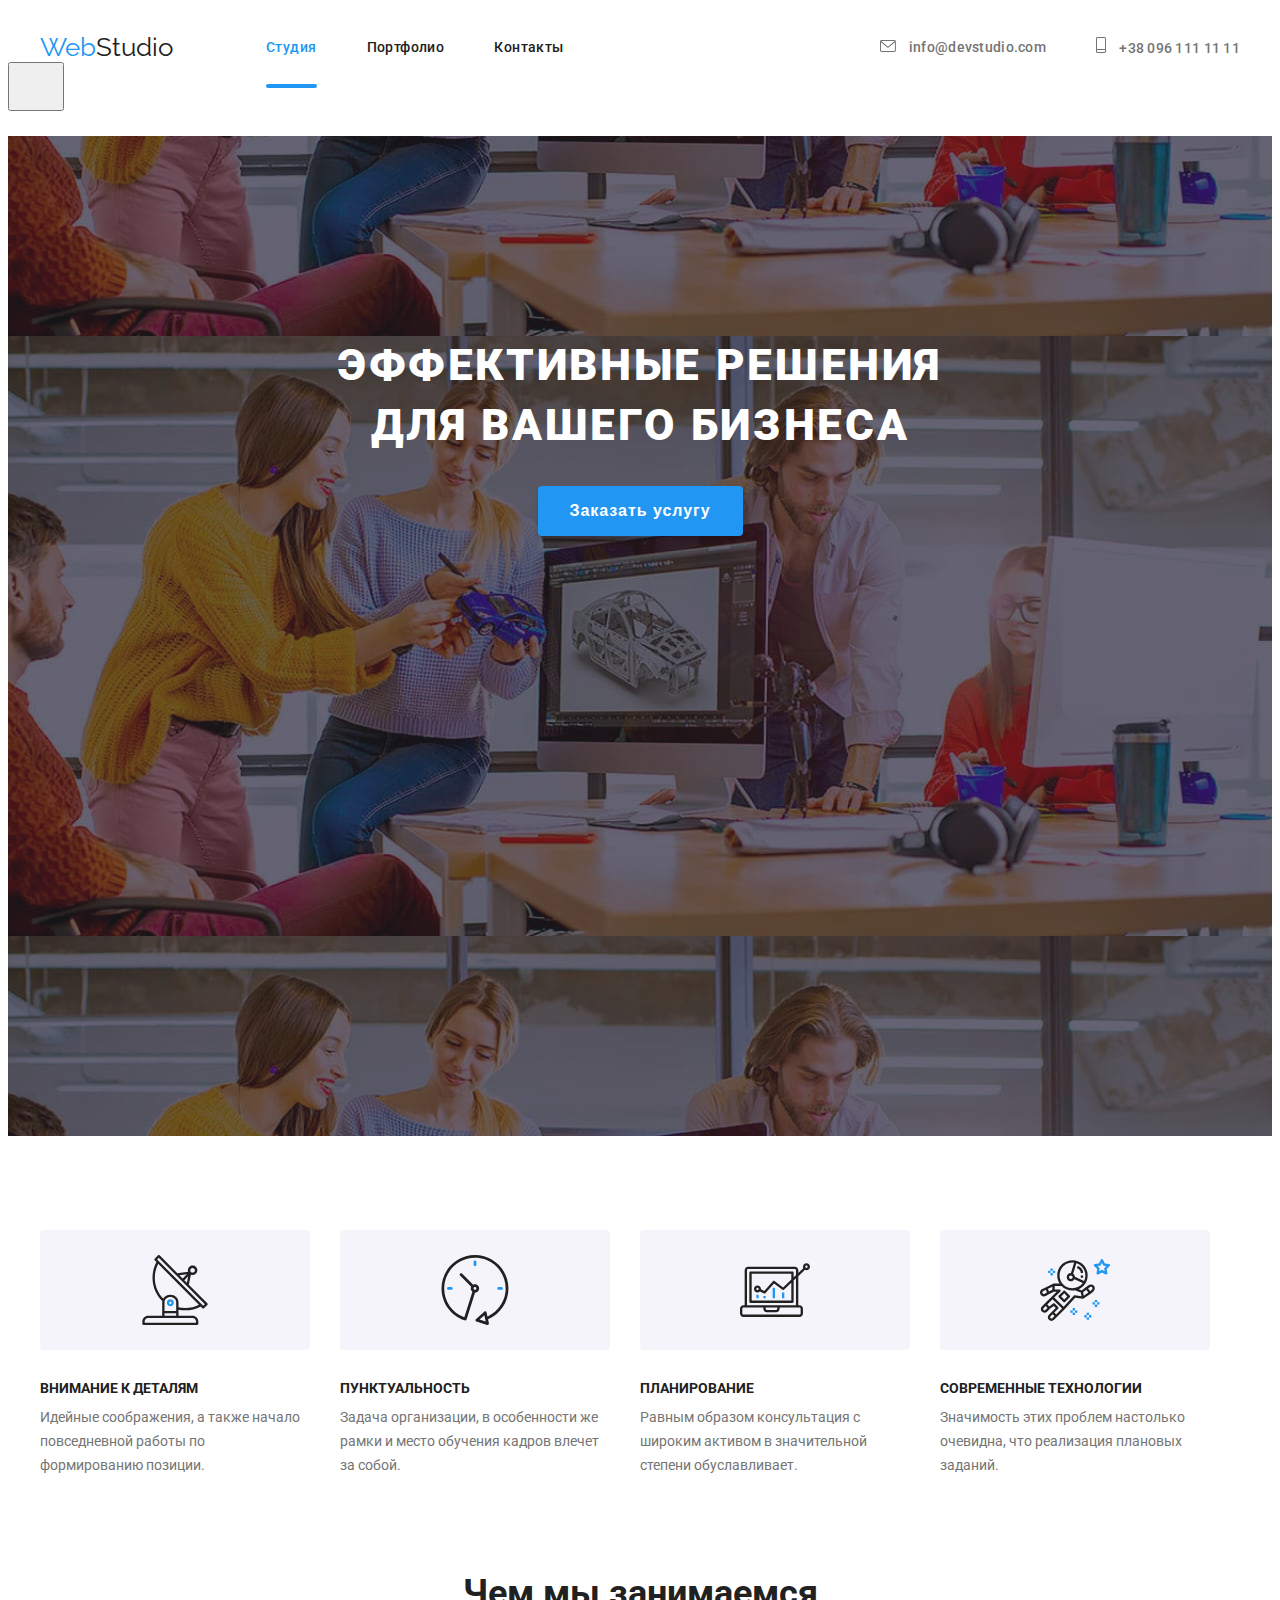
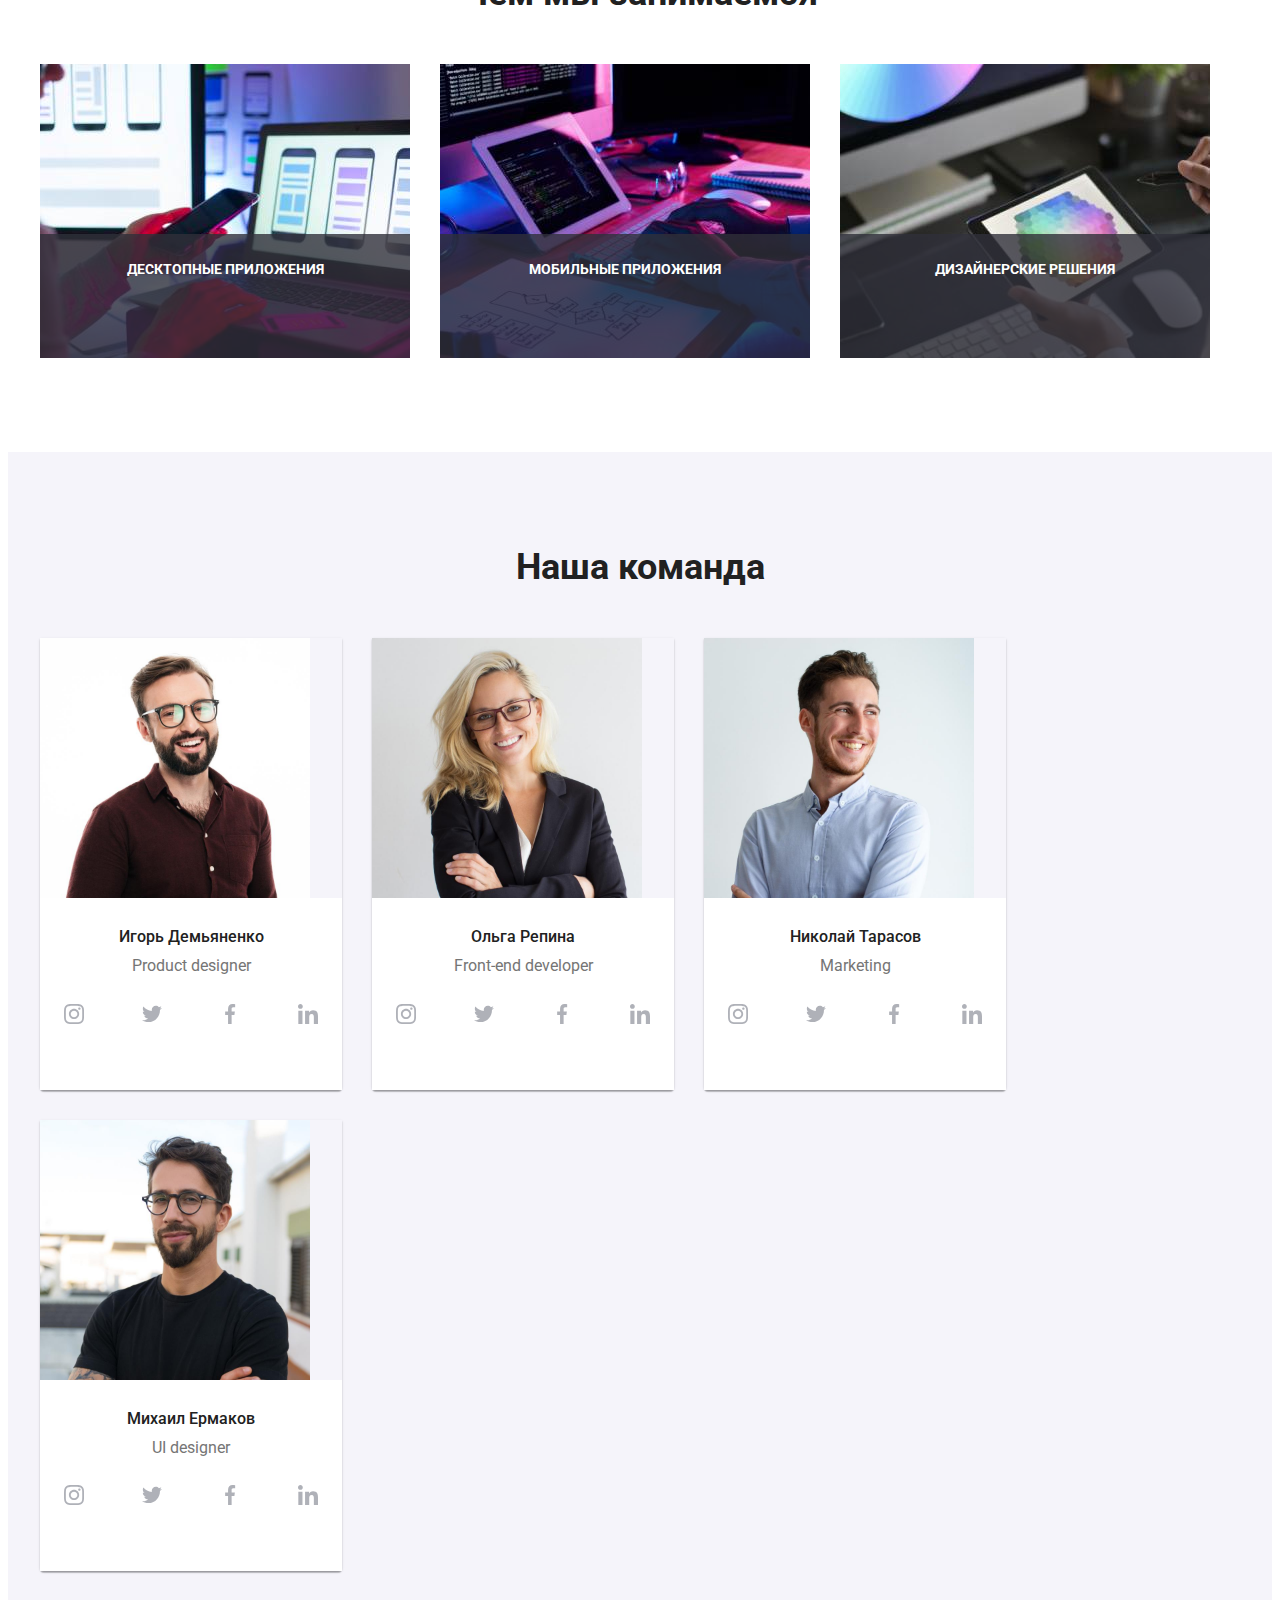
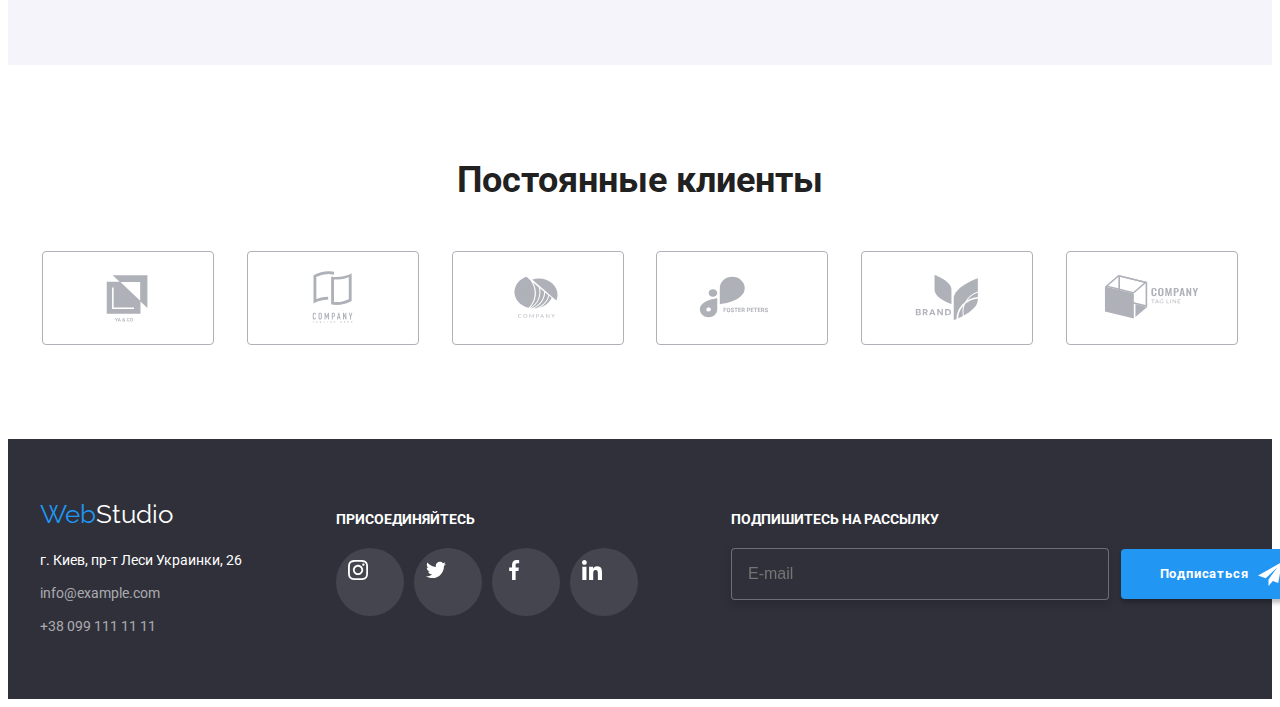
==== index.html @ 7a392d4f "modal window" ====
<!DOCTYPE html>
<html lang="ru">
  <head>
    <meta charset="UTF-8" />
    <meta http-equiv="X-UA-Compatible" content="IE=edge" />
    <meta name="viewport" content="width=device-width, initial-scale=1.0" />
    <title>Студия</title>
    <link
      rel="stylesheet"
      href="https://cdnjs.cloudflare.com/ajax/libs/modern-normalize/1.1.0/modern-normalize.min.css"
      integrity="sha512-wpPYUAdjBVSE4KJnH1VR1HeZfpl1ub8YT/NKx4PuQ5NmX2tKuGu6U/JRp5y+Y8XG2tV+wKQpNHVUX03MfMFn9Q=="
      crossorigin="anonymous"
      referrerpolicy="no-referrer"
    />
    <link
      href="https://fonts.googleapis.com/css2?family=Raleway:wght@700&family=Roboto:wght@400;500;700;900&display=swap"
      rel="stylesheet"
    />
    <link rel="stylesheet" href="./css/main.min.css" />
    <link rel="stylesheet" href="./css/styles.css" />
  </head>
  <body>
    <header class="header-studio">
      <div class="container header-container">
        <nav class="header-nav">
          <a class="logo" href="./index.html">
            <span class="trademark">Web</span
            ><span class="top-logo">Studio</span>
          </a>
          <!--Навигация на другие страницы-->
          <ul class="nav-pages list">
            <li class="nav-pages__menu">
              <a href="" class="pages link nav-pages__menu--active">Студия</a>
            </li>
            <li class="nav-pages__menu">
              <a href="./portfolio.html" class="pages link">Портфолио</a>
            </li>
            <li class="nav-pages__menu">
              <a href="" class="pages link">Контакты</a>
            </li>
          </ul>
        </nav>

        <ul class="nav-contacts list">
          <li class="nav-contacts__mail-tel-top">
            <a class="contacts" href="mailto:info@devstudio.com">
              <svg class="contacts-icons" width="16" height="12">
                <use href="./images/icons.svg#icon-mail-icon"></use>
              </svg>
              info@devstudio.com</a
            >
          </li>
          <li class="nav-contacts__mail-tel-top">
            <a class="contacts" href="tel:+38096111111">
              <svg class="contacts-icons" width="10" height="16">
                <use href="./images/icons.svg#icon-tel-icon"></use>
              </svg>
              +38 096 111 11 11</a
            >
          </li>
        </ul>
      </div>
      <button
          class="header-btn"
          type="button"
          data-menu-button
          aria-expanded="false"
        >
          <svg class="header-btn__icon" width="40" height="40">
            <use
              class="header-btn__icon--open"
              href="./images/icons.svg#icon-menu-btn"
            ></use>
            <use
              class="icon-menu-close"
              href="./images/icons.svg#icon-menu-btn-close"
            ></use>
          </svg>
        </button>
        <div class="modal-menu" data-menu>
          <ul class="modal-menu__list list">
            <li class="modal-menu__item">
              <a
                class="modal-menu__link modal-menu__link--current current"
                href="./index.html"
                >Студия</a
              >
            </li>
            <li class="modal-menu__item">
              <a class="modal-menu__link" href="./portfolio.html">Портфолио</a>
            </li>
            <li class="modal-menu__item">
              <a class="modal-menu__link" href="">Контакты</a>
            </li>
          </ul>
          <div class="modal-menu__wraper">
            <ul class="modal-menu__contacts list">
              <li class="modal-menu__contacts-item">
                <a
                  class="modal-menu__contacts-link tel"
                  href="tel:+380961111111"
                >
                  +38 096 111 11 11
                </a>
              </li>
              <li class="modal-menu__contacts-item">
                <a
                  class="modal-menu__contacts-link"
                  href="mailto:info@devstudio.com"
                  class=""
                  >info@devstudio.com
                </a>
              </li>
            </ul>
            <ul class="socials list">
              <li class="socials__item">
                <a href="" class="socials__link">Instagram</a>
              </li>
              <li class="socials__item">
                <a href="" class="socials__link">Twitter</a>
              </li>
              <li class="socials__item">
                <a href="" class="socials__link">Facebook</a>
              </li>
              <li class="socials__item">
                <a href="" class="socials__link">LinkedIn</a>
              </li>
            </ul>
          </div>
        </div>
      </div>
    </header>
    <main>
      <!--БЛОК герой-->

      <section class="hero overlay">
        <div class="container">
          <h1 class="hero__heading">
            Эффективные решения<br />
            для вашего бизнеса
          </h1>
          <button class="hero__button" type="button" data-modal-open>
            Заказать услугу
          </button>
        </div>
      </section>

      <!--Блок ПРЕИМУЩЕСТВ-->

      <section class="section section-advantages">
        <div class="container">
          <!--Скрытый заголовок h2 секции-->
          <h2 class="visually-hidden">Преимущества работы с нами</h2>
          <!--Скрытый заголовок h2 секции-->
          <ul class="advantages">
            <li class="advantages__item">
              <div class="advantages__icon">
                <svg width="70" height="70">
                  <use href="./images/icons.svg#icon-advan-1"></use>
                </svg>
              </div>
              <h3 class="advan-descrip">ВНИМАНИЕ К ДЕТАЛЯМ</h3>
              <p class="advan-descrip__text">
                Идейные соображения, а также начало повседневной работы по
                формированию позиции.
              </p>
            </li>
            <li class="advantages__item">
              <div class="advantages__icon">
                <svg width="70" height="70">
                  <use href="./images/icons.svg#icon-advan-2"></use>
                </svg>
              </div>
              <h3 class="advan-descrip">ПУНКТУАЛЬНОСТЬ</h3>
              <p class="advan-descrip__text">
                Задача организации, в особенности же рамки и место обучения
                кадров влечет за собой.
              </p>
            </li>
            <li class="advantages__item">
              <div class="advantages__icon">
                <svg width="70" height="70">
                  <use href="./images/icons.svg#icon-advan-3"></use>
                </svg>
              </div>
              <h3 class="advan-descrip">ПЛАНИРОВАНИЕ</h3>
              <p class="advan-descrip__text">
                Равным образом консультация с широким активом в значительной
                степени обуславливает.
              </p>
            </li>
            <li class="advantages__item">
              <div class="advantages__icon">
                <svg width="70" height="70">
                  <use href="./images/icons.svg#icon-advan-4"></use>
                </svg>
              </div>
              <h3 class="advan-descrip">СОВРЕМЕННЫЕ ТЕХНОЛОГИИ</h3>
              <p class="advan-descrip__text">
                Значимость этих проблем настолько очевидна, что реализация
                плановых заданий.
              </p>
            </li>
          </ul>
        </div>
      </section>

      <!--Блок ЧЕМ МЫ ЗАНИМАЕМСЯ-->
      <section class="section what-we-do">
        <div class="container container-trends">
          <h2 class="main-page-secondary-title">Чем мы занимаемся</h2>
          <ul class="trends direction-name">
            <li>
              <div class="direction">
                <img
                  class="direction__img"
                  src="./images/img(1).jpg"
                  alt="Десктопные приложения"
                  width="370"
                />

                <p class="direction__label">Десктопные приложения</p>
              </div>
            </li>
            <li>
              <div class="direction">
                <img
                  class="direction__img"
                  src="./images/img(2).jpg"
                  alt="Мобильные приложения"
                  width="370"
                />
                <p class="direction__label">Мобильные приложения</p>
              </div>
            </li>
            <li>
              <div class="direction">
                <img
                  class="direction__img"
                  src="./images/img.jpg"
                  alt="Гибридные приложения"
                  width="370"
                />
                <p class="direction__label">Дизайнерские решения</p>
              </div>
            </li>
          </ul>
        </div>
      </section>
      <!--Блок НАША КОМАНДА-->
      <section class="section section-team">
        <div class="container">
          <h2 class="main-page-secondary-title">Наша команда</h2>
          <ul class="team">
            <li class="team__img">
              <img
                src="./images/product-des.jpg"
                alt="product designer"
                width="270"
              />
              <div class="developers-title">
                <h3 class="developers">Игорь Демьяненко</h3>
                <p class="position" lang="en">Product designer</p>
                <ul class="team-contacts-icons list">
                  <li class="social-item" aria-label="Инстаграм">
                    <a
                      href=""
                      class="social-link"
                      target="_blank"
                      rel="noopener noreferrer"
                    >
                      <svg class="social-icon" width="20" height="20">
                        <use href="./images/icons.svg#icon-instagram"></use>
                      </svg>
                    </a>
                  </li>
                  <li class="social-item" aria-label="Твиттер">
                    <a
                      href=""
                      class="social-link"
                      target="_blank"
                      rel="noopener noreferrer"
                    >
                      <svg class="social-icon" width="20" height="16">
                        <use href="./images/icons.svg#icon-twitter"></use>
                      </svg>
                    </a>
                  </li>
                  <li class="social-item" aria-label="Фейсбук">
                    <a
                      href=""
                      class="social-link"
                      target="_blank"
                      rel="noopener noreferrer"
                    >
                      <svg class="social-icon" width="10" height="20">
                        <use href="./images/icons.svg#icon-facebook"></use>
                      </svg>
                    </a>
                  </li>
                  <li class="social-item" aria-label="Линкедин">
                    <a
                      href=""
                      class="social-link"
                      target="_blank"
                      rel="noopener noreferrer"
                    >
                      <svg class="social-icon" width="20" height="20">
                        <use href="./images/icons.svg#icon-linkedin"></use>
                      </svg>
                    </a>
                  </li>
                </ul>
              </div>
            </li>
            <li class="team__img">
              <img
                src="./images/frontend-dev.jpg"
                alt="front-end developer"
                width="270"
              />
              <div class="developers-title">
                <h3 class="developers">Ольга Репина</h3>
                <p class="position" lang="en">Front-end developer</p>
                <ul class="team-contacts-icons list">
                  <li class="social-item" aria-label="Инстаграм">
                    <a
                      href=""
                      class="social-link"
                      target="_blank"
                      rel="noopener noreferrer"
                    >
                      <svg class="social-icon" width="20" height="20">
                        <use href="./images/icons.svg#icon-instagram"></use>
                      </svg>
                    </a>
                  </li>
                  <li class="social-item" aria-label="Твиттер">
                    <a
                      href=""
                      class="social-link"
                      target="_blank"
                      rel="noopener noreferrer"
                    >
                      <svg class="social-icon" width="20" height="16">
                        <use href="./images/icons.svg#icon-twitter"></use>
                      </svg>
                    </a>
                  </li>
                  <li class="social-item" aria-label="Фейсбук">
                    <a
                      href=""
                      class="social-link"
                      target="_blank"
                      rel="noopener noreferrer"
                    >
                      <svg class="social-icon" width="10" height="20">
                        <use href="./images/icons.svg#icon-facebook"></use>
                      </svg>
                    </a>
                  </li>
                  <li class="social-item" aria-label="Линкедин">
                    <a
                      href=""
                      class="social-link"
                      target="_blank"
                      rel="noopener noreferrer"
                    >
                      <svg class="social-icon" width="20" height="20">
                        <use href="./images/icons.svg#icon-linkedin"></use>
                      </svg>
                    </a>
                  </li>
                </ul>
              </div>
            </li>
            <li class="team__img">
              <img src="./images/marketing.jpg" alt="marketing" width="270" />
              <div class="developers-title">
                <h3 class="developers">Николай Тарасов</h3>
                <p class="position" lang="en">Marketing</p>
                <ul class="team-contacts-icons list">
                  <li class="social-item" aria-label="Инстаграм">
                    <a
                      href=""
                      class="social-link"
                      target="_blank"
                      rel="noopener noreferrer"
                    >
                      <svg class="social-icon" width="20" height="20">
                        <use href="./images/icons.svg#icon-instagram"></use>
                      </svg>
                    </a>
                  </li>
                  <li class="social-item" aria-label="Твиттер">
                    <a
                      href=""
                      class="social-link"
                      target="_blank"
                      rel="noopener noreferrer"
                    >
                      <svg class="social-icon" width="20" height="16">
                        <use href="./images/icons.svg#icon-twitter"></use>
                      </svg>
                    </a>
                  </li>
                  <li class="social-item" aria-label="Фейсбук">
                    <a
                      href=""
                      class="social-link"
                      target="_blank"
                      rel="noopener noreferrer"
                    >
                      <svg class="social-icon" width="10" height="20">
                        <use href="./images/icons.svg#icon-facebook"></use>
                      </svg>
                    </a>
                  </li>
                  <li class="social-item" aria-label="Линкедин">
                    <a
                      href=""
                      class="social-link"
                      target="_blank"
                      rel="noopener noreferrer"
                    >
                      <svg class="social-icon" width="20" height="20">
                        <use href="./images/icons.svg#icon-linkedin"></use>
                      </svg>
                    </a>
                  </li>
                </ul>
              </div>
            </li>
            <li class="team__img">
              <img src="./images/ui-des.jpg" alt="ui designer" width="270" />
              <div class="developers-title">
                <h3 class="developers">Михаил Ермаков</h3>
                <p class="position" lang="en">UI designer</p>
                <ul class="team-contacts-icons list">
                  <li class="social-item" aria-label="Инстаграм">
                    <a
                      href=""
                      class="social-link"
                      target="_blank"
                      rel="noopener noreferrer"
                    >
                      <svg class="social-icon" width="20" height="20">
                        <use href="./images/icons.svg#icon-instagram"></use>
                      </svg>
                    </a>
                  </li>
                  <li class="social-item" aria-label="Твиттер">
                    <a
                      href=""
                      class="social-link"
                      target="_blank"
                      rel="noopener noreferrer"
                    >
                      <svg class="social-icon" width="20" height="16">
                        <use href="./images/icons.svg#icon-twitter"></use>
                      </svg>
                    </a>
                  </li>
                  <li class="social-item" aria-label="Фейсбук">
                    <a
                      href=""
                      class="social-link"
                      target="_blank"
                      rel="noopener noreferrer"
                    >
                      <svg class="social-icon" width="10" height="20">
                        <use href="./images/icons.svg#icon-facebook"></use>
                      </svg>
                    </a>
                  </li>
                  <li class="social-item" aria-label="Линкедин">
                    <a
                      href=""
                      class="social-link"
                      target="_blank"
                      rel="noopener noreferrer"
                    >
                      <svg class="social-icon" width="20" height="20">
                        <use href="./images/icons.svg#icon-linkedin"></use>
                      </svg>
                    </a>
                  </li>
                </ul>
              </div>
            </li>
          </ul>
        </div>
      </section>
      <!--Постоянные клиенты-->
      <section class="clients section">
        <div class="container">
          <h2 class="clients-title main-page-secondary-title">
            Постоянные клиенты
          </h2>
          <ul class="clients-list list">
            <li class="clients-list__item">
              <a
                class="clients-link"
                href=""
                target="_blank"
                rel="noopener noreferrer"
              >
                <svg class="clients-icon" width="106" height="60">
                  <use href="./images/icons.svg#icon-client-logo-1"></use>
                </svg>
              </a>
            </li>
            <li class="clients-list__item">
              <a
                class="clients-link"
                href=""
                target="_blank"
                rel="noopener noreferrer"
              >
                <svg class="clients-icon" width="106" height="60">
                  <use href="./images/icons.svg#icon-client-logo-2"></use>
                </svg>
              </a>
            </li>
            <li class="clients-list__item">
              <a
                class="clients-link"
                href=""
                target="_blank"
                rel="noopener noreferrer"
              >
                <svg class="clients-icon" width="106" height="60">
                  <use href="./images/icons.svg#icon-client-logo-3"></use>
                </svg>
              </a>
            </li>
            <li class="clients-list__item">
              <a
                class="clients-link"
                href=""
                target="_blank"
                rel="noopener noreferrer"
              >
                <svg class="clients-icon" width="106" height="60">
                  <use href="./images/icons.svg#icon-client-logo-4"></use>
                </svg>
              </a>
            </li>
            <li class="clients-list__item">
              <a
                class="clients-link"
                href=""
                target="_blank"
                rel="noopener noreferrer"
              >
                <svg class="clients-icon" width="106" height="60">
                  <use href="./images/icons.svg#icon-client-logo-5"></use>
                </svg>
              </a>
            </li>
            <li class="clients-list__item">
              <a
                class="clients-link"
                href=""
                target="_blank"
                rel="noopener noreferrer"
              >
                <svg class="clients-icon" width="106" height="60">
                  <use href="./images/icons.svg#icon-client-logo-6"></use>
                </svg>
              </a>
            </li>
          </ul>
        </div>
      </section>
    </main>
    <!--ФУТЕР-->
    <footer>
      <div class="container address-join-footer">
        <div>
          <a class="logo" href="./index.html">
            <span class="trademark">Web</span
            ><span class="bot-logo">Studio</span>
          </a>
          <address>
            г. Киев, пр-т Леси Украинки, 26
            <ul class="footer-contacts list">
              <li class="footer-contacts__item">
                <a class="contacts" href="mailto:info@example.com"
                  >info@example.com</a
                >
              </li>
              <li class="footer-contacts__item">
                <a class="contacts" href="tel:+38099111111"
                  >+38 099 111 11 11</a
                >
              </li>
            </ul>
          </address>
        </div>
        <div class="join">
          <h2 class="join-title">Присоединяйтесь</h2>
          <ul class="social list">
            <li class="social-item" aria-label="Инстаграм">
              <a
                href=""
                class="social-link social-link-join link"
                target="_blank"
                rel="noopener noreferrer"
              >
                <svg class="social-icon" width="20" height="20">
                  <use href="./images/icons.svg#icon-instagram"></use>
                </svg>
              </a>
            </li>
            <li class="social-item" aria-label="Твиттер">
              <a
                href=""
                class="social-link social-link-join link"
                target="_blank"
                rel="noopener noreferrer"
              >
                <svg class="social-icon" width="20" height="20">
                  <use href="./images/icons.svg#icon-twitter"></use>
                </svg>
              </a>
            </li>
            <li class="social-item" aria-label="Фейсбук">
              <a
                href=""
                class="social-link social-link-join link"
                target="_blank"
                rel="noopener noreferrer"
              >
                <svg class="social-icon" width="20" height="20">
                  <use href="./images/icons.svg#icon-facebook"></use>
                </svg>
              </a>
            </li>
            <li class="social-item" aria-label="Линкедин">
              <a
                href=""
                class="social-link social-link-join link"
                target="_blank"
                rel="noopener noreferrer"
              >
                <svg class="social-icon" width="20" height="20">
                  <use href="./images/icons.svg#icon-linkedin"></use>
                </svg>
              </a>
            </li>
          </ul>
        </div>

        <!-- Секция подписки -->
        <section class="subscribe">
          <h2 class="join-title">Подпишитесь на рассылку</h2>
          <form class="subscribe-form" name="subscribe">
            <label>
              <input
                class="subscribe-input"
                type="email"
                name="subscribe-email"
                placeholder="E-mail"
              />
            </label>
            <button class="subscribe-button" type="submit">
              Подписаться

              <svg class="subscribe-icon">
                <use href="./images/icons.svg#icon-icon-send"></use>
              </svg>
            </button>
          </form>
        </section>
        <!-- Секция подписки -->
      </div>
    </footer>
    <!-- Модальное окно -->
    <div class="backdrop is-hidden" data-modal>
      <div class="modal">
        <p class="modal__title">Оставьте свои данные, мы вам перезвоним</p>
        <!-- Кнопка закрытия -->
        <form class="modal-form" name="callback">
          <label class="modal-form__item">
            <span class="modal-label">Имя</span>
            <div class="input-wrap">
              <input
                type="name"
                class="modal-input"
                name="name"
                placeholder=" "
              />
              <svg class="modal-icon">
                <use href="./images/icons.svg#icon-person"></use>
              </svg>
            </div>
          </label>
          <label class="modal-form__item">
            <span class="modal-label">Телефон</span>
            <div class="input-wrap">
              <input
                type="tel"
                class="modal-input"
                name="phone-number"
                placeholder=" "
              />
              <svg class="modal-icon">
                <use href="./images/icons.svg#icon-phone"></use>
              </svg>
            </div>
          </label>
          <label class="modal-form__item">
            <span class="modal-label">Почта</span>
            <div class="input-wrap">
              <input
                type="email"
                class="modal-input"
                name="email"
                placeholder=" "
              />
              <svg class="modal-icon">
                <use href="./images/icons.svg#icon-envelope"></use>
              </svg>
            </div>
          </label>
          <label class="modal-form__item">
            <span class="modal-label">Комментарий</span>
            <textarea
              class="modal-textarea"
              name="comment"
              placeholder="Введите текст"
            ></textarea>
          </label>
          <!-- Чекбокс на соглашение рассылки -->
          <label class="accept-item">
            <input
              type="checkbox"
              class="accept-input visually-hidden"
              name="accept"
              required
            />
            <div class="accept-checkbox">
              <svg class="accept-icon">
                <use href="./images/icons.svg#icon-submit"></use>
              </svg>
            </div>
            <span class="accept-label"
              >Соглашаюсь с рассылкой и принимаю
              <a class="accept-link" href="" target="_blank"
                >Условия договора</a
              >
            </span>
          </label>
          <button class="modal-accept modal-accept-button" type="submit">
            Отправить
          </button>
        </form>
        <button class="modal-button" type="button" data-modal-close>
          <svg class="modal-close" width="18" height="18">
            <use href="./images/icons.svg#icon-close-icon"></use>
          </svg>
        </button>
      </div>
    </div>
    <script src="./js/modal.js"></script>
    <script src="./js/menu.js"></script>
  </body>
</html>
---- css/main.min.css ----
body{font-family:"Roboto", sans-serif;color:var(--primary-text-color)}h1,h2,h3,h4,h5,h6,p{margin-top:0;margin-bottom:0}ul,ol{margin-top:0;margin-bottom:0;padding-left:0}img{display:block;max-width:100%;height:auto}.container{width:1200px;padding-left:15px;padding-right:15px;margin-left:auto;margin-right:auto}@media screen and (min-width: 480px){.container{max-width:480px}}@media screen and (min-width: 768px){.container{max-width:768px}}@media screen and (min-width: 1200px){.container{max-width:1200px}}.section{padding:60px 0}@media (min-width: 1200px){.section{padding:94px 0}}.link{text-decoration:none}.list{list-style-type:none;text-decoration:none}:root{--primary-text-color: #212121;--secondary-text-color: #757575;--accent-color: #2196f3;--footer-contacts-color: rgba(255, 255, 255, 0.6)}.visually-hidden{position:absolute !important;clip:rect(1px 1px 1px 1px);clip:rect(1px, 1px, 1px, 1px);padding:0 !important;border:0 !important;height:1px !important;width:1px !important;overflow:hidden}.logo{font-size:26px;font-family:"Raleway", sans-serif;text-decoration:none;margin-right:93px}@media screen and (max-width: 480px){.logo{margin-right:0}}.top-logo{color:var(--primary-text-color)}.pages{font-size:14px;line-height:1.17;color:var(--primary-text-color);font-weight:500;-webkit-transition:color 250ms cubic-bezier(0.4, 0, 0.2, 1);transition:color 250ms cubic-bezier(0.4, 0, 0.2, 1)}.nav-pages__menu--active{position:relative;color:var(--accent-color)}.nav-pages__menu--active::after{content:"";position:absolute;left:0;bottom:-33px;width:100%;height:4px;background-color:var(--accent-color);border-radius:2px}.pages:hover,.pages:focus{color:var(--accent-color)}.contacts{font-size:14px;line-height:1.17;color:var(--secondary-text-color);font-weight:500;text-decoration:none;-webkit-transition:color 250ms cubic-bezier(0.4, 0, 0.2, 1);transition:color 250ms cubic-bezier(0.4, 0, 0.2, 1)}.contacts-icons{margin-right:10px;fill:currentColor}.contacts:hover,.contacts:focus{color:var(--accent-color)}.header-studio{padding-top:24px;padding-bottom:25px}.portfolio-header{padding-top:24px;padding-bottom:25px;border-bottom:1px solid #ececec}.header-nav{display:-webkit-box;display:-ms-flexbox;display:flex;-webkit-box-align:center;-ms-flex-align:center;align-items:center}.header-container{display:-webkit-box;display:-ms-flexbox;display:flex}.nav-pages{display:-webkit-box;display:-ms-flexbox;display:flex;font-weight:500;font-size:14px;line-height:1.14;letter-spacing:0.03em;padding:0}@media screen and (max-width: 480px){.nav-pages{display:none}}.nav-pages__menu:not(:last-child){margin-right:50px}.nav-contacts{font-weight:500;font-size:14px;line-height:1.14;letter-spacing:0.02em;padding-right:0;margin-left:auto}@media screen and (max-width: 480px){.nav-contacts{display:none}}@media screen and (min-width: 1200px){.nav-contacts{display:-webkit-box;display:-ms-flexbox;display:flex;-webkit-box-align:center;-ms-flex-align:center;align-items:center}}.nav-contacts__mail-tel-top+.nav-contacts__mail-tel-top{margin-left:50px}@media screen and (max-width: 1199px){.nav-contacts__mail-tel-top{font-size:12px;line-height:1.17}}@media screen and (min-width: 480px){.icon-menu-close,.header-btn__icon--open{display:none}}.header-btn__icon--open.is-open .icon-menu-close{display:block}.header-btn__icon--open .icon-menu{display:none}.modal-menu{position:fixed;top:0;left:50%;-webkit-transform:translate(-50%);transform:translate(-50%);background-color:#fff;width:100vw;height:100vh;padding:48px 40px;display:-webkit-box;display:-ms-flexbox;display:flex;-webkit-box-orient:vertical;-webkit-box-direction:normal;-ms-flex-direction:column;flex-direction:column;-webkit-box-pack:justify;-ms-flex-pack:justify;justify-content:space-between;visibility:hidden;opacity:0;pointer-events:none;pointer-events:none}@media (min-width: 768px){.modal-menu{display:none}}.modal-menu.is-open{visibility:visible;pointer-events:all;opacity:1}.modal-menu__list{font-weight:500;font-size:40px;line-height:1.175;letter-spacing:0.02em}.modal-menu__item:not(last-child){margin-bottom:32px}.modal-menu__link{color:#212121}.modal-menu__link--current{color:var(--accent-color)}.modal-menu__contacts{font-weight:500;font-size:24px;line-height:1.16;letter-spacing:0.02em;margin-bottom:64px}.modal-menu__contacts-item{margin-bottom:32px}.modal-menu__contacts-item:last-child{margin-bottom:0}.modal-menu__contacts-link{color:#757575}.modal-menu__contacts-link.tel{font-size:34px;color:#2196f3}.socials{display:-webkit-box;display:-ms-flexbox;display:flex;-ms-flex-wrap:wrap;flex-wrap:wrap;font-weight:500;font-size:18px;line-height:1.22;letter-spacing:0.02em}.socials__item{margin-right:20px;position:relative}.socials__item:last-child{margin-right:0}.socials__item:not(:last-child)::after{content:"";display:block;width:1px;height:100%;background-color:rgba(33,33,33,0.2);position:absolute;top:0;right:-10px}.socials__link{color:#2196f3}.hero{display:-webkit-box;display:-ms-flexbox;display:flex;padding:200px 0}.overlay{max-width:1600px;height:600px;margin-left:auto;margin-right:auto;background-image:-webkit-gradient(linear, left top, left bottom, from(rgba(47,48,58,0.4)), to(rgba(47,48,58,0.4))),url(../images/hero-image.jpg);background-image:linear-gradient(rgba(47,48,58,0.4), rgba(47,48,58,0.4)),url(../images/hero-image.jpg);background-position:center}.hero__heading{font-size:44px;line-height:1.36;font-weight:900;text-align:center;letter-spacing:0.06em;margin-bottom:30px;text-transform:uppercase;color:#ffffff}.hero__button{font-size:16px;line-height:1.88;font-weight:700;text-align:center;letter-spacing:0.06em;padding:10px 32px;display:block;margin-left:auto;margin-right:auto;margin-bottom:94px;background-color:var(--accent-color);color:#ffffff;-webkit-box-shadow:0px 4px 4px rgba(0,0,0,0.15);box-shadow:0px 4px 4px rgba(0,0,0,0.15);border:transparent;border-radius:4px}.hero__button:hover,.hero__button:focus{cursor:pointer}.section-advantages{padding-bottom:0}.advantages{display:-webkit-box;display:-ms-flexbox;display:flex;list-style-type:none}.advantages__item{width:270px}.advantages__item:not(:last-child){margin-right:30px}.advantages__icon{display:-webkit-box;display:-ms-flexbox;display:flex;-webkit-box-pack:center;-ms-flex-pack:center;justify-content:center;-webkit-box-align:center;-ms-flex-align:center;align-items:center;height:120px;margin-bottom:30px;background-color:#f5f4fa;border-radius:4px}.advan-descrip{font-size:14px;line-height:1.17;color:var(--primary-text-color);font-weight:700;margin-bottom:10px}.advan-descrip__text{font-size:14px;line-height:1.71;color:var(--secondary-text-color);font-weight:400}@media screen and (max-width: 1199px){.what-we-do{display:none}}.trends{display:-webkit-box;display:-ms-flexbox;display:flex;list-style-type:none}.main-page-secondary-title{font-size:36px;line-height:1.17;font-weight:700;margin-bottom:50px;text-align:center}.direction{position:relative}.direction__label{text-transform:uppercase;font-size:14px;line-height:1.17;font-weight:700;position:absolute;text-align:center;left:30px;bottom:0px;height:70px;width:370px;padding-top:27px;padding-bottom:27px;color:#ffffff;background-color:rgba(47,48,58,0.8)}.direction-name{display:-webkit-box;display:-ms-flexbox;display:flex;-ms-flex-wrap:wrap;flex-wrap:wrap;margin-top:-30px;margin-left:-30px;padding:0;margin-bottom:0}.direction__img{position:relative;margin-top:30px;margin-left:30px;-ms-flex-preferred-size:calc((100% - 30px * 3) / 3);flex-basis:calc((100% - 30px * 3) / 3)}.section-team{background-color:#f5f4fa}.developers{font-size:16px;line-height:1.17;font-weight:500;margin-bottom:10px}.developers-title{padding:30px 0;text-align:center;background-color:#ffffff}.position{font-size:16px;line-height:1.17;color:var(--secondary-text-color);font-weight:400;margin-bottom:16px}.team{display:-webkit-box;display:-ms-flexbox;display:flex;-ms-flex-wrap:wrap;flex-wrap:wrap;margin-top:-30px;margin-left:-30px;padding:0;list-style:none}.team__img{margin-top:30px;margin-left:30px;-ms-flex-preferred-size:calc((100% - 120px) / 4);flex-basis:calc((100% - 120px) / 4);-webkit-box-shadow:0px 1px 3px rgba(0,0,0,0.12),0px 1px 1px rgba(0,0,0,0.14),0px 2px 1px rgba(0,0,0,0.2);box-shadow:0px 1px 3px rgba(0,0,0,0.12),0px 1px 1px rgba(0,0,0,0.14),0px 2px 1px rgba(0,0,0,0.2);border-radius:0px 0px 4px 4px;padding:0}.team-contacts-icons{display:-webkit-box;display:-ms-flexbox;display:flex;-webkit-box-pack:center;-ms-flex-pack:center;justify-content:center;background-color:#ffffff}.social-item:not(:last-child){margin-right:10px}.social-link{display:block;width:44px;height:44px;padding:12px;border-radius:50%;color:#afb1b8;-webkit-transition:background-color 250ms cubic-bezier(0.4, 0, 0.2, 1),color 250ms cubic-bezier(0.4, 0, 0.2, 1);transition:background-color 250ms cubic-bezier(0.4, 0, 0.2, 1),color 250ms cubic-bezier(0.4, 0, 0.2, 1)}.social-icon{width:20px;height:20px;fill:currentColor}.social-link:hover,.social-link:focus{background-color:var(--accent-color);color:#ffffff}.clients-title{text-align:center;margin-bottom:50px}.clients-list{display:-webkit-box;display:-ms-flexbox;display:flex;-ms-flex-wrap:wrap;flex-wrap:wrap;margin-top:-30px;margin-left:-30px;-webkit-box-pack:center;-ms-flex-pack:center;justify-content:center}.clients-list__item{display:-webkit-box;display:-ms-flexbox;display:flex;-webkit-box-pack:center;-ms-flex-pack:center;justify-content:center;-webkit-box-align:center;-ms-flex-align:center;align-items:center;margin-top:30px;margin-left:30px;-ms-flex-preferred-size:calc((100% - 180px) / 6);flex-basis:calc((100% - 180px) / 6)}.clients-link{display:-webkit-box;display:-ms-flexbox;display:flex;-webkit-box-pack:center;-ms-flex-pack:center;justify-content:center;-webkit-box-align:center;-ms-flex-align:center;align-items:center;width:170px;height:92px;border:1px solid #afb1b8;border-radius:4px;color:#afb1b8;-webkit-transition:color 250ms cubic-bezier(0.4, 0, 0.2, 1),border-color 250ms cubic-bezier(0.4, 0, 0.2, 1);transition:color 250ms cubic-bezier(0.4, 0, 0.2, 1),border-color 250ms cubic-bezier(0.4, 0, 0.2, 1)}.clients-icon{fill:currentColor}.clients-link:hover,.clients-link:focus{color:var(--accent-color);border-color:var(--accent-color);outline:none}.products{display:-webkit-box;display:-ms-flexbox;display:flex;-webkit-box-pack:center;-ms-flex-pack:center;justify-content:center;list-style-type:none;text-decoration:none;margin-bottom:50px}.products__item:not(:last-child){margin-right:8px}.tabs{font-size:16px;line-height:1.63;color:var(--primary-text-color);font-weight:500;padding:6px 22px;border-radius:4px;-webkit-transition:background-color 250ms cubic-bezier(0.4, 0, 0.2, 1),color 250ms cubic-bezier(0.4, 0, 0.2, 1),-webkit-box-shadow 250ms cubic-bezier(0.4, 0, 0.2, 1);transition:background-color 250ms cubic-bezier(0.4, 0, 0.2, 1),color 250ms cubic-bezier(0.4, 0, 0.2, 1),-webkit-box-shadow 250ms cubic-bezier(0.4, 0, 0.2, 1);transition:background-color 250ms cubic-bezier(0.4, 0, 0.2, 1),color 250ms cubic-bezier(0.4, 0, 0.2, 1),box-shadow 250ms cubic-bezier(0.4, 0, 0.2, 1);transition:background-color 250ms cubic-bezier(0.4, 0, 0.2, 1),color 250ms cubic-bezier(0.4, 0, 0.2, 1),box-shadow 250ms cubic-bezier(0.4, 0, 0.2, 1),-webkit-box-shadow 250ms cubic-bezier(0.4, 0, 0.2, 1)}.tabs:hover,.tabs:focus{background-color:var(--accent-color);color:#ffffff;cursor:pointer;-webkit-box-shadow:0px 3px 1px rgba(0,0,0,0.1),0px 1px 2px rgba(0,0,0,0.08),0px 2px 2px rgba(0,0,0,0.12);box-shadow:0px 3px 1px rgba(0,0,0,0.1),0px 1px 2px rgba(0,0,0,0.08),0px 2px 2px rgba(0,0,0,0.12)}.decisions{font-size:18px;line-height:2;font-weight:700;margin-bottom:4px}.type{font-size:16px;line-height:1.88;color:var(--secondary-text-color);font-weight:400}.examples{display:-webkit-box;display:-ms-flexbox;display:flex;-ms-flex-wrap:wrap;flex-wrap:wrap;margin-top:-30px;margin-left:-30px;padding:0;margin-bottom:0;list-style-type:none}.examples__mockups{margin-top:30px;margin-left:30px;-ms-flex-preferred-size:calc((100% - 90px) / 3);flex-basis:calc((100% - 90px) / 3);-webkit-transition:-webkit-box-shadow 250ms cubic-bezier(0.4, 0, 0.2, 1);transition:-webkit-box-shadow 250ms cubic-bezier(0.4, 0, 0.2, 1);transition:box-shadow 250ms cubic-bezier(0.4, 0, 0.2, 1);transition:box-shadow 250ms cubic-bezier(0.4, 0, 0.2, 1), -webkit-box-shadow 250ms cubic-bezier(0.4, 0, 0.2, 1)}.examples__mockups:hover,.examples__mockups:focus{-webkit-box-shadow:0px 1px 1px rgba(0,0,0,0.12),0px 4px 4px rgba(0,0,0,0.06),1px 4px 6px rgba(0,0,0,0.16);box-shadow:0px 1px 1px rgba(0,0,0,0.12),0px 4px 4px rgba(0,0,0,0.06),1px 4px 6px rgba(0,0,0,0.16);cursor:pointer}.examples__mockups:nth-last-child(-n+3){margin-bottom:0}.examples-names{padding:20px 24px;border-top:none;border-right:1px solid #eeeeee;border-bottom:1px solid #eeeeee;border-left:1px solid #eeeeee}.thumb{position:relative;overflow:hidden}.mockups-info{position:absolute;left:0;top:200%;-webkit-transform:translate(0, -100%);transform:translate(0, -100%);width:100%;height:100%;padding:63px 24px;color:#ffffff;background:rgba(33,150,243,0.9);font-size:18px;line-height:1.56;-webkit-transition:-webkit-transform 250ms cubic-bezier(0.4, 0, 0.2, 1);transition:-webkit-transform 250ms cubic-bezier(0.4, 0, 0.2, 1);transition:transform 250ms cubic-bezier(0.4, 0, 0.2, 1);transition:transform 250ms cubic-bezier(0.4, 0, 0.2, 1), -webkit-transform 250ms cubic-bezier(0.4, 0, 0.2, 1)}.examples__mockups:hover .mockups-info,.examples__mockups:focus .mockups-info{-webkit-transform:translate(0, -100%) translateY(-100%);transform:translate(0, -100%) translateY(-100%)}.trademark{color:var(--accent-color);padding-right:0;margin-right:0}.bot-logo{color:#ffffff}.address-join-footer{display:-webkit-box;display:-ms-flexbox;display:flex}.join{margin-left:70px;padding-top:12px;color:var(--hero-text-color)}.join-title{margin-bottom:20px;font-size:14px;color:#ffffff;line-height:1.17;text-transform:uppercase}.social{display:-webkit-box;display:-ms-flexbox;display:flex;-webkit-box-pack:center;-ms-flex-pack:center;justify-content:center}.social-link-join{color:#ffffff;background-color:rgba(255,255,255,0.1)}.subscribe{display:-webkit-box;display:-ms-flexbox;display:flex;-webkit-box-orient:vertical;-webkit-box-direction:normal;-ms-flex-direction:column;flex-direction:column;margin-left:93px;position:relative;top:12px}.subscribe-form{display:-webkit-box;display:-ms-flexbox;display:flex;-webkit-box-align:center;-ms-flex-align:center;align-items:center}.subscribe-input{margin-right:12px;width:358px;padding-left:16px;padding-top:15px;padding-bottom:15px;border:1px solid rgba(255,255,255,0.3);border-radius:4px;background-color:#2f303a;-webkit-filter:drop-shadow(0px 4px 4px rgba(0,0,0,0.15));filter:drop-shadow(0px 4px 4px rgba(0,0,0,0.15));font-size:16px;line-height:1.25;color:rgba(255,255,255,0.6)}.subscribe-button{font-family:inherit;font-style:16px;font-weight:700;line-height:1.88;letter-spacing:0.06em;color:#ffffff;background-color:var(--accent-color);border:1px solid transparent;border-radius:4px;-webkit-box-shadow:0px 4px 4px rgba(0,0,0,0.25);box-shadow:0px 4px 4px rgba(0,0,0,0.25);width:200px;height:50px;display:-webkit-box;display:-ms-flexbox;display:flex;-webkit-box-pack:center;-ms-flex-pack:center;justify-content:center;-webkit-box-align:center;-ms-flex-align:center;align-items:center;cursor:pointer}.subscribe-icon{margin-left:10px;width:24px;height:24px;fill:currentColor}footer{display:block;padding:60px 0 60px 0;background:#2f303a}address{font-size:14px;line-height:1.71;color:#ffffff;font-style:normal;font-weight:400;margin-top:20px}.footer-contacts__item{margin-top:9px}.footer-contacts .contacts{font-size:14px;line-height:1.71;color:var(--footer-contacts-color);font-weight:400}.backdrop{position:fixed;top:0;left:0;width:100vw;height:100vh;margin-left:auto;margin-right:auto;background-color:rgba(0,0,0,0.2)}.backdrop.is-hidden{pointer-events:none;opacity:0;visibility:hidden}.backdrop{opacity:1;-webkit-transition:opacity 250ms cubic-bezier(0.4, 0, 0.2, 1),visibility 250ms cubic-bezier(0.4, 0, 0.2, 1);transition:opacity 250ms cubic-bezier(0.4, 0, 0.2, 1),visibility 250ms cubic-bezier(0.4, 0, 0.2, 1)}.backdrop.is-hidden .modal{-webkit-transform:translate(-50%, -50%) scale(1.5);transform:translate(-50%, -50%) scale(1.5)}.modal{position:absolute;top:50%;left:50%;width:528px;height:581px;padding:40px;background-color:#ffffff;border-radius:4px;-webkit-transform:translate(-50%, -50%) scale(1);transform:translate(-50%, -50%) scale(1);-webkit-transition:-webkit-transform 250ms cubic-bezier(0.4, 0, 0.2, 1);transition:-webkit-transform 250ms cubic-bezier(0.4, 0, 0.2, 1);transition:transform 250ms cubic-bezier(0.4, 0, 0.2, 1);transition:transform 250ms cubic-bezier(0.4, 0, 0.2, 1), -webkit-transform 250ms cubic-bezier(0.4, 0, 0.2, 1)}.modal-button{position:absolute;right:8px;top:8px;width:30px;height:30px;padding:5px;background-color:#ffffff;border-radius:50%;border:1px solid rgba(0,0,0,0.1);-webkit-transition:color 250ms cubic-bezier(0.4, 0, 0.2, 1);transition:color 250ms cubic-bezier(0.4, 0, 0.2, 1)}.modal-button:hover,.modal-button:focus{color:var(--accent-color);outline:none;cursor:pointer}.modal-close{fill:currentColor}.modal__title{font-family:Roboto;font-style:normal;font-weight:700;font-size:20px;line-height:1.15;margin-bottom:12px;text-align:center;letter-spacing:0.03em;color:var(--primary-text-color)}.modal-form__item{position:relative;display:block;margin-bottom:10px}.input-wrap{position:relative}.modal-label{display:block;margin-bottom:4px;font-size:12px;line-height:1.17;letter-spacing:0.01em;font-family:Roboto;font-style:normal;font-weight:normal;color:var(--secondary-text-color)}.modal-input{width:100%;height:40px;padding-left:42px;color:var(--logo-text-color);border:1px solid rgba(33,33,33,0.2);border-radius:4px;-webkit-transition:border-color 250ms cubic-bezier(0.4, 0, 0.2, 1);transition:border-color 250ms cubic-bezier(0.4, 0, 0.2, 1)}.modal-icon{position:absolute;top:50%;left:0;margin-left:12px;width:18px;height:18px;color:var(--secondary-text-color);-webkit-transform:translateY(-50%);transform:translateY(-50%);-webkit-transition:fill 250ms cubic-bezier(0.4, 0, 0.2, 1);transition:fill 250ms cubic-bezier(0.4, 0, 0.2, 1)}.modal-textarea{height:120px;width:100%;padding:12px 16px;resize:none;border:1px solid rgba(33,33,33,0.2);border-radius:4px;-webkit-transition:border-color 250ms cubic-bezier(0.4, 0, 0.2, 1);transition:border-color 250ms cubic-bezier(0.4, 0, 0.2, 1)}.modal-textarea::-webkit-input-placeholder{color:rgba(117,117,117,0.5)}.modal-textarea:-ms-input-placeholder{color:rgba(117,117,117,0.5)}.modal-textarea::-ms-input-placeholder{color:rgba(117,117,117,0.5)}.modal-textarea::placeholder{color:rgba(117,117,117,0.5)}.modal-input:focus,.modal-input:not(:placeholder-shown){outline:none;border-color:var(--accent-color)}.modal-textarea:focus,.modal-textarea:not(:placeholder-shown){outline:none;border-color:var(--accent-color)}.modal-input:focus+.modal-icon,.modal-input:not(:placeholder-shown)+.modal-icon{fill:var(--accent-color)}.accept-item{margin-top:20px;padding-left:14px;display:-webkit-box;display:-ms-flexbox;display:flex;-webkit-box-align:center;-ms-flex-align:center;align-items:center}.accept-checkbox{position:relative;margin-right:7px;width:15px;height:15px;border:2px solid var(--primary-text-color);border-radius:2px;pointer-events:none;-webkit-transition:border-color 250ms cubic-bezier(0.4, 0, 0.2, 1),background-color 250ms cubic-bezier(0.4, 0, 0.2, 1);transition:border-color 250ms cubic-bezier(0.4, 0, 0.2, 1),background-color 250ms cubic-bezier(0.4, 0, 0.2, 1)}.accept-icon{position:absolute;left:-20%;top:-20%;width:16px;height:15px;fill:currentColor;opacity:0;-webkit-transition:opacity 250ms cubic-bezier(0.4, 0, 0.2, 1);transition:opacity 250ms cubic-bezier(0.4, 0, 0.2, 1)}.accept-label{font-size:14px;line-height:1.71;letter-spacing:0.03em;color:var(--secondary-text-color)}.accept-link{color:var(--accent-color)}.accept-input:checked+.accept-checkbox{background-color:var(--accent-color);border-color:var(--accent-color)}.accept-input:checked+.accept-checkbox>.accept-icon{opacity:1}.modal-accept{margin-top:30px}.modal-accept-button{margin-left:auto;margin-right:auto;height:50px;width:200px;display:-webkit-box;display:-ms-flexbox;display:flex;-webkit-box-pack:center;-ms-flex-pack:center;justify-content:center;-webkit-box-align:center;-ms-flex-align:center;align-items:center;font-weight:700;font-size:16px;line-height:1.87;letter-spacing:0.06em;color:#ffffff;background-color:var(--accent-color);border:1px solid transparent;border-radius:4px;-webkit-box-shadow:0px 4px 4px rgba(0,0,0,0.25);box-shadow:0px 4px 4px rgba(0,0,0,0.25);-webkit-transition:background-color 250ms cubic-bezier(0.4, 0, 0.2, 1);transition:background-color 250ms cubic-bezier(0.4, 0, 0.2, 1)}.modal-accept-button:hover,.modal-accept-button:focus{background-color:#188ce8;border:none;cursor:pointer}
/*# sourceMappingURL=main.min.css.map */
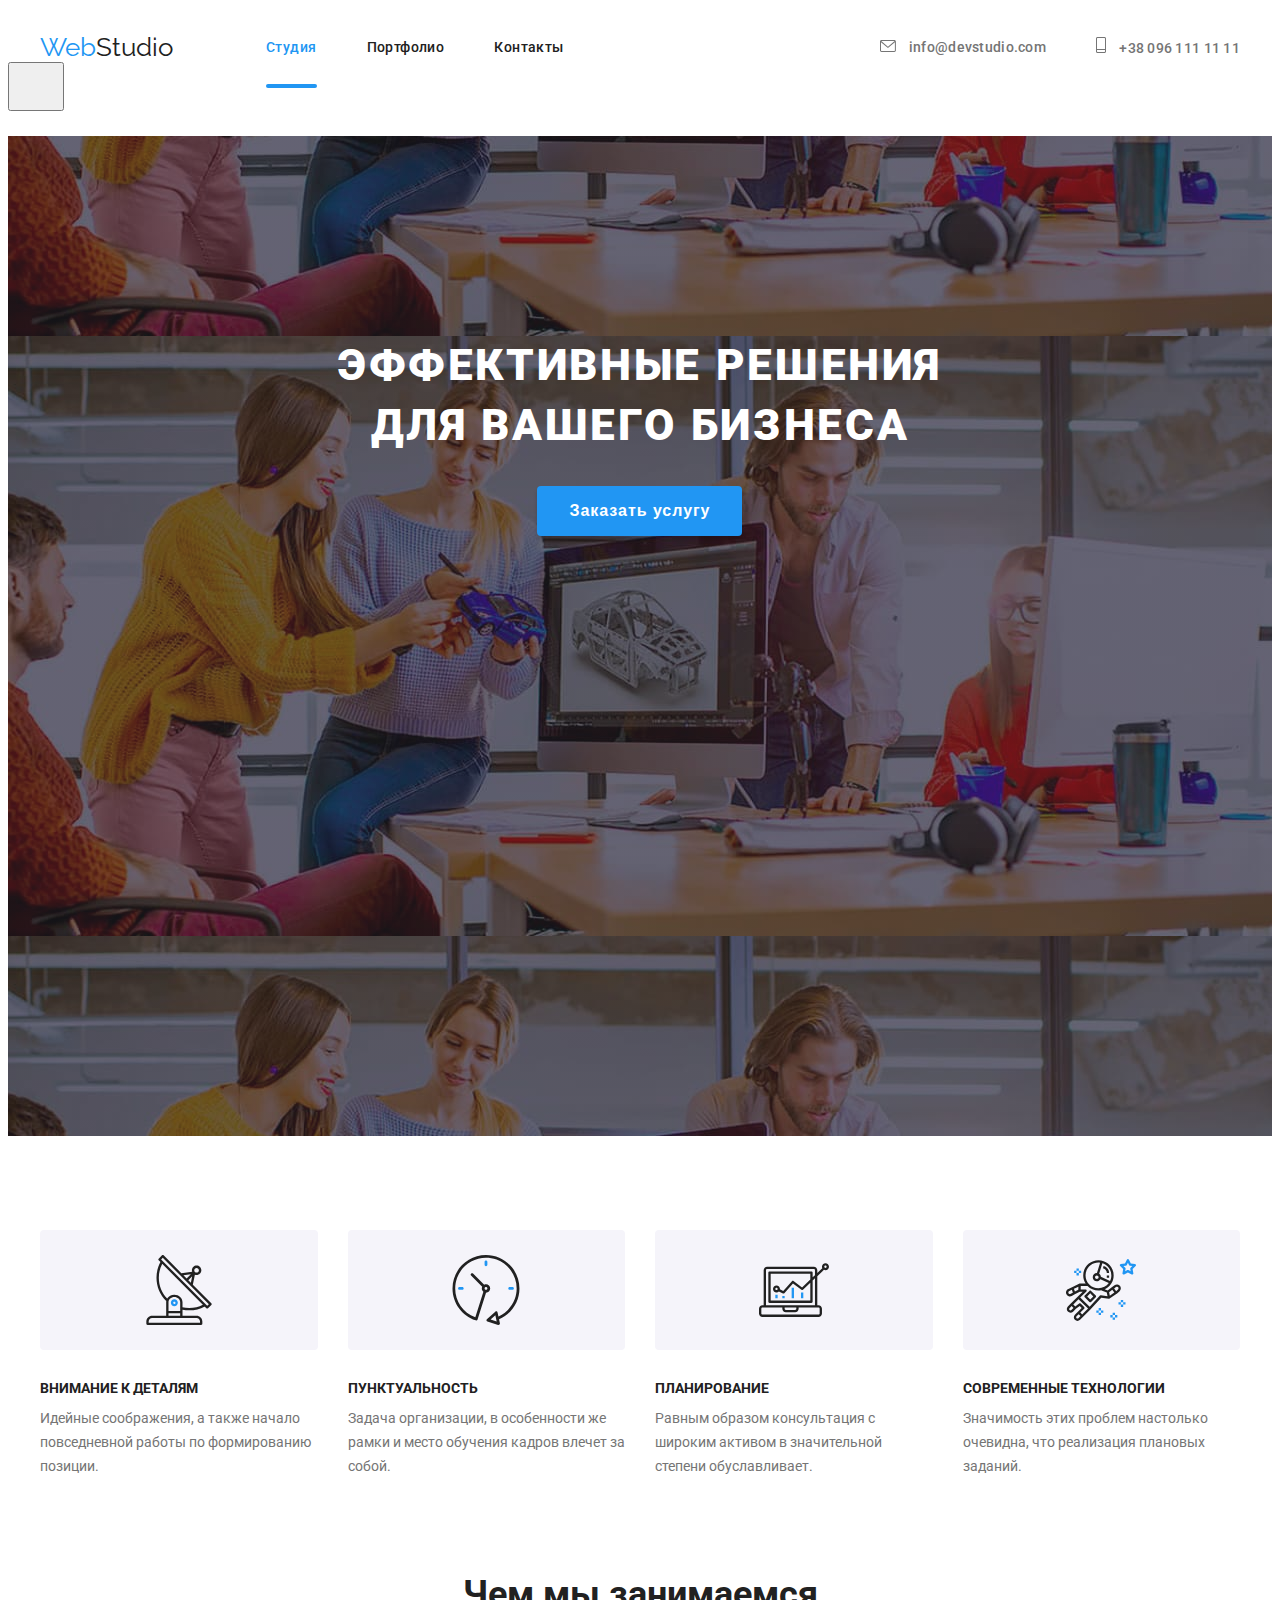
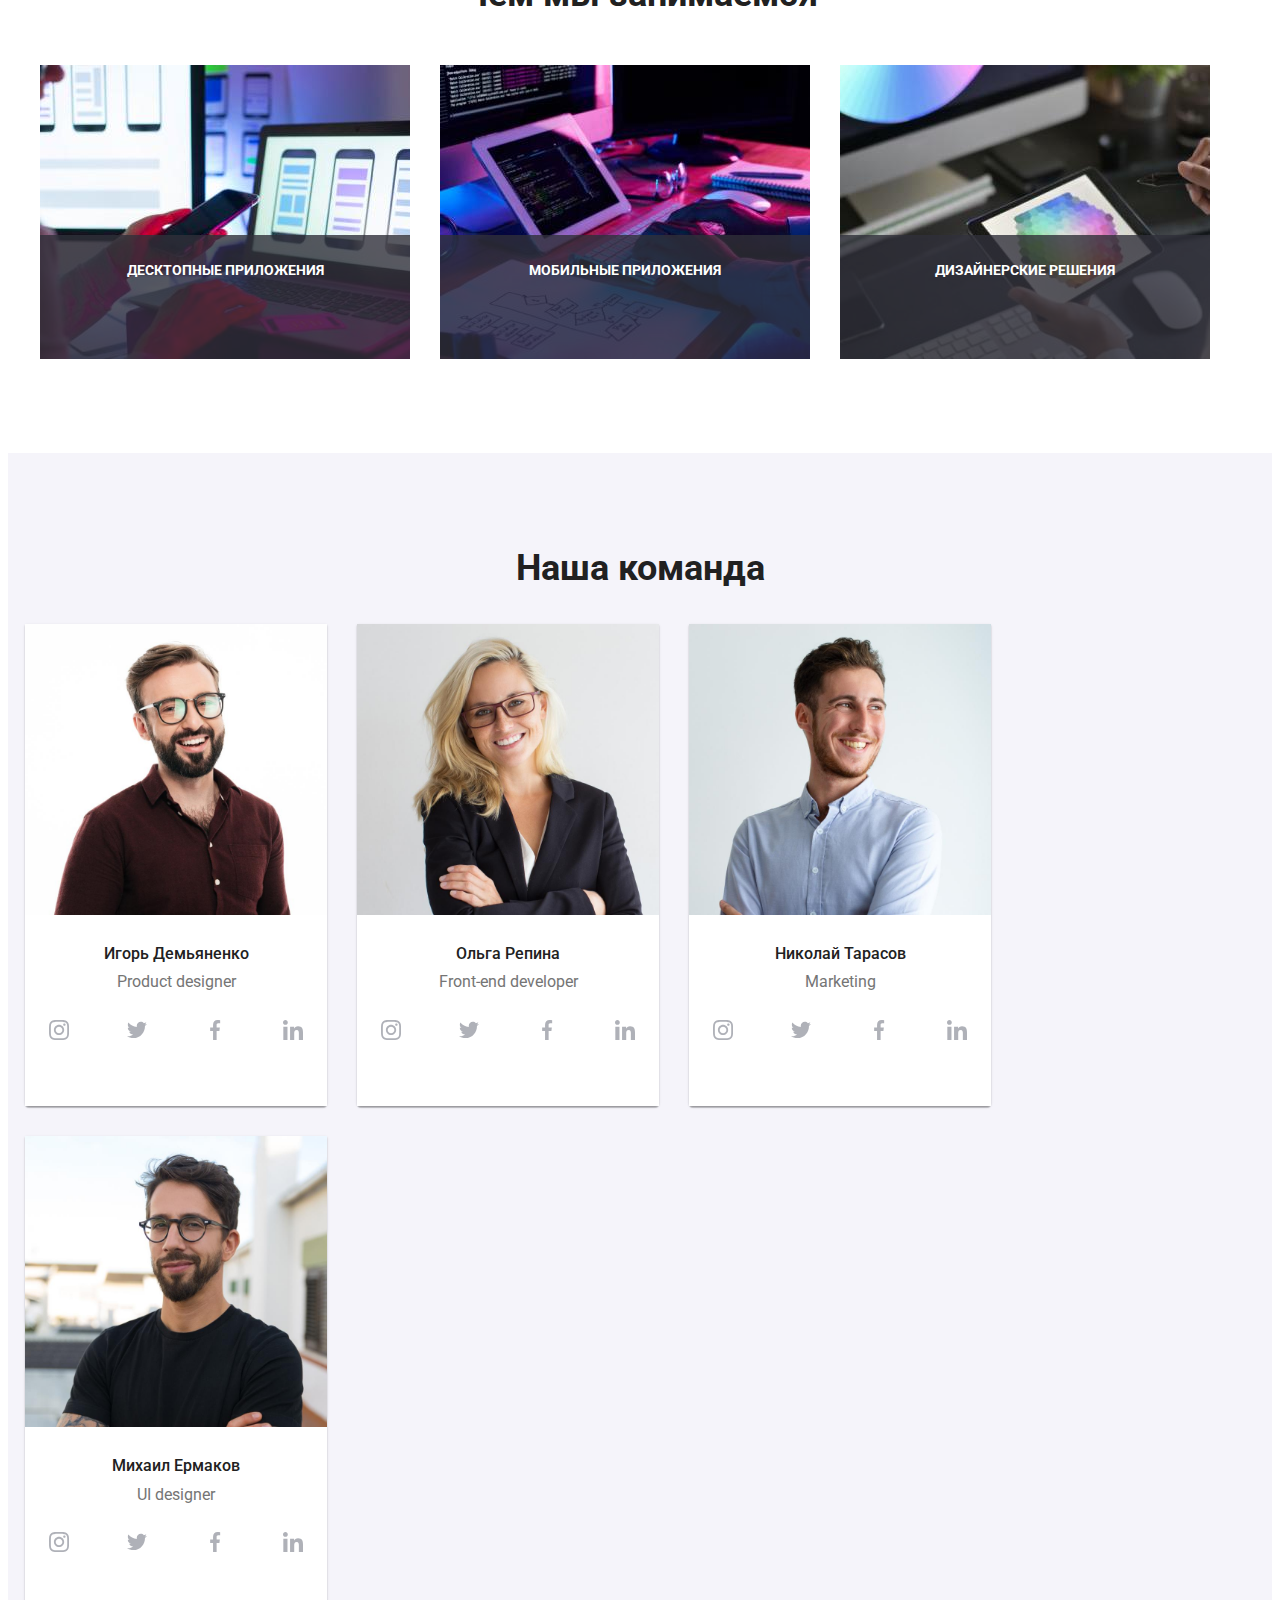
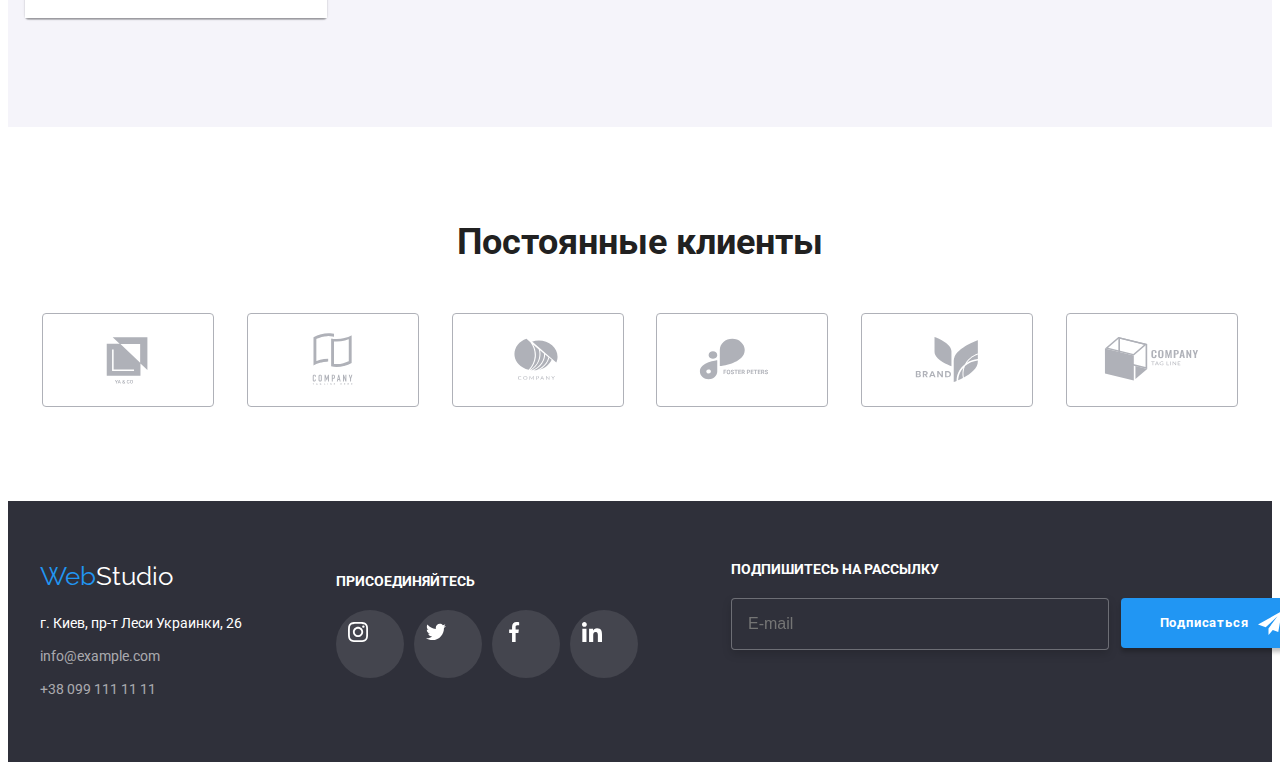
==== commit e26c087f: "some changes" ====
--- a/index.html
+++ b/index.html
@@ -81,23 +81,23 @@
           <ul class="modal-menu__list list">
             <li class="modal-menu__item">
               <a
-                class="modal-menu__link modal-menu__link--current current"
+                class="link modal-menu__link modal-menu__link--current current"
                 href="./index.html"
                 >Студия</a
               >
             </li>
             <li class="modal-menu__item">
-              <a class="modal-menu__link" href="./portfolio.html">Портфолио</a>
+              <a class="modal-menu__link link" href="./portfolio.html">Портфолио</a>
             </li>
             <li class="modal-menu__item">
-              <a class="modal-menu__link" href="">Контакты</a>
+              <a class="modal-menu__link link" href="">Контакты</a>
             </li>
           </ul>
           <div class="modal-menu__wraper">
             <ul class="modal-menu__contacts list">
               <li class="modal-menu__contacts-item">
                 <a
-                  class="modal-menu__contacts-link tel"
+                  class="modal-menu__contacts-link tel link"
                   href="tel:+380961111111"
                 >
                   +38 096 111 11 11
@@ -105,7 +105,7 @@
               </li>
               <li class="modal-menu__contacts-item">
                 <a
-                  class="modal-menu__contacts-link"
+                  class="link modal-menu__contacts-link"
                   href="mailto:info@devstudio.com"
                   class=""
                   >info@devstudio.com
@@ -114,16 +114,16 @@
             </ul>
             <ul class="socials list">
               <li class="socials__item">
-                <a href="" class="socials__link">Instagram</a>
+                <a href="" class="socials__link link">Instagram</a>
               </li>
               <li class="socials__item">
-                <a href="" class="socials__link">Twitter</a>
+                <a href="" class="socials__link link">Twitter</a>
               </li>
               <li class="socials__item">
-                <a href="" class="socials__link">Facebook</a>
+                <a href="" class="socials__link link">Facebook</a>
               </li>
               <li class="socials__item">
-                <a href="" class="socials__link">LinkedIn</a>
+                <a href="" class="socials__link link">LinkedIn</a>
               </li>
             </ul>
           </div>
@@ -152,7 +152,7 @@
           <!--Скрытый заголовок h2 секции-->
           <h2 class="visually-hidden">Преимущества работы с нами</h2>
           <!--Скрытый заголовок h2 секции-->
-          <ul class="advantages">
+          <ul class="advantages list">
             <li class="advantages__item">
               <div class="advantages__icon">
                 <svg width="70" height="70">
@@ -254,6 +254,7 @@
           <ul class="team">
             <li class="team__img">
               <img
+                class="photo"
                 src="./images/product-des.jpg"
                 alt="product designer"
                 width="270"
@@ -315,6 +316,7 @@
             </li>
             <li class="team__img">
               <img
+              class="photo"
                 src="./images/frontend-dev.jpg"
                 alt="front-end developer"
                 width="270"
@@ -375,7 +377,7 @@
               </div>
             </li>
             <li class="team__img">
-              <img src="./images/marketing.jpg" alt="marketing" width="270" />
+              <img class="photo" src="./images/marketing.jpg" alt="marketing" width="270" />
               <div class="developers-title">
                 <h3 class="developers">Николай Тарасов</h3>
                 <p class="position" lang="en">Marketing</p>
@@ -432,7 +434,7 @@
               </div>
             </li>
             <li class="team__img">
-              <img src="./images/ui-des.jpg" alt="ui designer" width="270" />
+              <img class="photo" src="./images/ui-des.jpg" alt="ui designer" width="270" />
               <div class="developers-title">
                 <h3 class="developers">Михаил Ермаков</h3>
                 <p class="position" lang="en">UI designer</p>
@@ -652,7 +654,7 @@
           </ul>
         </div>
 
-        <!-- Секция подписки -->
+        
         <section class="subscribe">
           <h2 class="join-title">Подпишитесь на рассылку</h2>
           <form class="subscribe-form" name="subscribe">
@@ -673,7 +675,7 @@
             </button>
           </form>
         </section>
-        <!-- Секция подписки -->
+        
       </div>
     </footer>
     <!-- Модальное окно -->
--- a/css/main.min.css
+++ b/css/main.min.css
@@ -1,2 +1,2 @@
-body{font-family:"Roboto", sans-serif;color:var(--primary-text-color)}h1,h2,h3,h4,h5,h6,p{margin-top:0;margin-bottom:0}ul,ol{margin-top:0;margin-bottom:0;padding-left:0}img{display:block;max-width:100%;height:auto}.container{width:1200px;padding-left:15px;padding-right:15px;margin-left:auto;margin-right:auto}@media screen and (min-width: 480px){.container{max-width:480px}}@media screen and (min-width: 768px){.container{max-width:768px}}@media screen and (min-width: 1200px){.container{max-width:1200px}}.section{padding:60px 0}@media (min-width: 1200px){.section{padding:94px 0}}.link{text-decoration:none}.list{list-style-type:none;text-decoration:none}:root{--primary-text-color: #212121;--secondary-text-color: #757575;--accent-color: #2196f3;--footer-contacts-color: rgba(255, 255, 255, 0.6)}.visually-hidden{position:absolute !important;clip:rect(1px 1px 1px 1px);clip:rect(1px, 1px, 1px, 1px);padding:0 !important;border:0 !important;height:1px !important;width:1px !important;overflow:hidden}.logo{font-size:26px;font-family:"Raleway", sans-serif;text-decoration:none;margin-right:93px}@media screen and (max-width: 480px){.logo{margin-right:0}}.top-logo{color:var(--primary-text-color)}.pages{font-size:14px;line-height:1.17;color:var(--primary-text-color);font-weight:500;-webkit-transition:color 250ms cubic-bezier(0.4, 0, 0.2, 1);transition:color 250ms cubic-bezier(0.4, 0, 0.2, 1)}.nav-pages__menu--active{position:relative;color:var(--accent-color)}.nav-pages__menu--active::after{content:"";position:absolute;left:0;bottom:-33px;width:100%;height:4px;background-color:var(--accent-color);border-radius:2px}.pages:hover,.pages:focus{color:var(--accent-color)}.contacts{font-size:14px;line-height:1.17;color:var(--secondary-text-color);font-weight:500;text-decoration:none;-webkit-transition:color 250ms cubic-bezier(0.4, 0, 0.2, 1);transition:color 250ms cubic-bezier(0.4, 0, 0.2, 1)}.contacts-icons{margin-right:10px;fill:currentColor}.contacts:hover,.contacts:focus{color:var(--accent-color)}.header-studio{padding-top:24px;padding-bottom:25px}.portfolio-header{padding-top:24px;padding-bottom:25px;border-bottom:1px solid #ececec}.header-nav{display:-webkit-box;display:-ms-flexbox;display:flex;-webkit-box-align:center;-ms-flex-align:center;align-items:center}.header-container{display:-webkit-box;display:-ms-flexbox;display:flex}.nav-pages{display:-webkit-box;display:-ms-flexbox;display:flex;font-weight:500;font-size:14px;line-height:1.14;letter-spacing:0.03em;padding:0}@media screen and (max-width: 480px){.nav-pages{display:none}}.nav-pages__menu:not(:last-child){margin-right:50px}.nav-contacts{font-weight:500;font-size:14px;line-height:1.14;letter-spacing:0.02em;padding-right:0;margin-left:auto}@media screen and (max-width: 480px){.nav-contacts{display:none}}@media screen and (min-width: 1200px){.nav-contacts{display:-webkit-box;display:-ms-flexbox;display:flex;-webkit-box-align:center;-ms-flex-align:center;align-items:center}}.nav-contacts__mail-tel-top+.nav-contacts__mail-tel-top{margin-left:50px}@media screen and (max-width: 1199px){.nav-contacts__mail-tel-top{font-size:12px;line-height:1.17}}@media screen and (min-width: 480px){.icon-menu-close,.header-btn__icon--open{display:none}}.header-btn__icon--open.is-open .icon-menu-close{display:block}.header-btn__icon--open .icon-menu{display:none}.modal-menu{position:fixed;top:0;left:50%;-webkit-transform:translate(-50%);transform:translate(-50%);background-color:#fff;width:100vw;height:100vh;padding:48px 40px;display:-webkit-box;display:-ms-flexbox;display:flex;-webkit-box-orient:vertical;-webkit-box-direction:normal;-ms-flex-direction:column;flex-direction:column;-webkit-box-pack:justify;-ms-flex-pack:justify;justify-content:space-between;visibility:hidden;opacity:0;pointer-events:none;pointer-events:none}@media (min-width: 768px){.modal-menu{display:none}}.modal-menu.is-open{visibility:visible;pointer-events:all;opacity:1}.modal-menu__list{font-weight:500;font-size:40px;line-height:1.175;letter-spacing:0.02em}.modal-menu__item:not(last-child){margin-bottom:32px}.modal-menu__link{color:#212121}.modal-menu__link--current{color:var(--accent-color)}.modal-menu__contacts{font-weight:500;font-size:24px;line-height:1.16;letter-spacing:0.02em;margin-bottom:64px}.modal-menu__contacts-item{margin-bottom:32px}.modal-menu__contacts-item:last-child{margin-bottom:0}.modal-menu__contacts-link{color:#757575}.modal-menu__contacts-link.tel{font-size:34px;color:#2196f3}.socials{display:-webkit-box;display:-ms-flexbox;display:flex;-ms-flex-wrap:wrap;flex-wrap:wrap;font-weight:500;font-size:18px;line-height:1.22;letter-spacing:0.02em}.socials__item{margin-right:20px;position:relative}.socials__item:last-child{margin-right:0}.socials__item:not(:last-child)::after{content:"";display:block;width:1px;height:100%;background-color:rgba(33,33,33,0.2);position:absolute;top:0;right:-10px}.socials__link{color:#2196f3}.hero{display:-webkit-box;display:-ms-flexbox;display:flex;padding:200px 0}.overlay{max-width:1600px;height:600px;margin-left:auto;margin-right:auto;background-image:-webkit-gradient(linear, left top, left bottom, from(rgba(47,48,58,0.4)), to(rgba(47,48,58,0.4))),url(../images/hero-image.jpg);background-image:linear-gradient(rgba(47,48,58,0.4), rgba(47,48,58,0.4)),url(../images/hero-image.jpg);background-position:center}.hero__heading{font-size:44px;line-height:1.36;font-weight:900;text-align:center;letter-spacing:0.06em;margin-bottom:30px;text-transform:uppercase;color:#ffffff}.hero__button{font-size:16px;line-height:1.88;font-weight:700;text-align:center;letter-spacing:0.06em;padding:10px 32px;display:block;margin-left:auto;margin-right:auto;margin-bottom:94px;background-color:var(--accent-color);color:#ffffff;-webkit-box-shadow:0px 4px 4px rgba(0,0,0,0.15);box-shadow:0px 4px 4px rgba(0,0,0,0.15);border:transparent;border-radius:4px}.hero__button:hover,.hero__button:focus{cursor:pointer}.section-advantages{padding-bottom:0}.advantages{display:-webkit-box;display:-ms-flexbox;display:flex;list-style-type:none}.advantages__item{width:270px}.advantages__item:not(:last-child){margin-right:30px}.advantages__icon{display:-webkit-box;display:-ms-flexbox;display:flex;-webkit-box-pack:center;-ms-flex-pack:center;justify-content:center;-webkit-box-align:center;-ms-flex-align:center;align-items:center;height:120px;margin-bottom:30px;background-color:#f5f4fa;border-radius:4px}.advan-descrip{font-size:14px;line-height:1.17;color:var(--primary-text-color);font-weight:700;margin-bottom:10px}.advan-descrip__text{font-size:14px;line-height:1.71;color:var(--secondary-text-color);font-weight:400}@media screen and (max-width: 1199px){.what-we-do{display:none}}.trends{display:-webkit-box;display:-ms-flexbox;display:flex;list-style-type:none}.main-page-secondary-title{font-size:36px;line-height:1.17;font-weight:700;margin-bottom:50px;text-align:center}.direction{position:relative}.direction__label{text-transform:uppercase;font-size:14px;line-height:1.17;font-weight:700;position:absolute;text-align:center;left:30px;bottom:0px;height:70px;width:370px;padding-top:27px;padding-bottom:27px;color:#ffffff;background-color:rgba(47,48,58,0.8)}.direction-name{display:-webkit-box;display:-ms-flexbox;display:flex;-ms-flex-wrap:wrap;flex-wrap:wrap;margin-top:-30px;margin-left:-30px;padding:0;margin-bottom:0}.direction__img{position:relative;margin-top:30px;margin-left:30px;-ms-flex-preferred-size:calc((100% - 30px * 3) / 3);flex-basis:calc((100% - 30px * 3) / 3)}.section-team{background-color:#f5f4fa}.developers{font-size:16px;line-height:1.17;font-weight:500;margin-bottom:10px}.developers-title{padding:30px 0;text-align:center;background-color:#ffffff}.position{font-size:16px;line-height:1.17;color:var(--secondary-text-color);font-weight:400;margin-bottom:16px}.team{display:-webkit-box;display:-ms-flexbox;display:flex;-ms-flex-wrap:wrap;flex-wrap:wrap;margin-top:-30px;margin-left:-30px;padding:0;list-style:none}.team__img{margin-top:30px;margin-left:30px;-ms-flex-preferred-size:calc((100% - 120px) / 4);flex-basis:calc((100% - 120px) / 4);-webkit-box-shadow:0px 1px 3px rgba(0,0,0,0.12),0px 1px 1px rgba(0,0,0,0.14),0px 2px 1px rgba(0,0,0,0.2);box-shadow:0px 1px 3px rgba(0,0,0,0.12),0px 1px 1px rgba(0,0,0,0.14),0px 2px 1px rgba(0,0,0,0.2);border-radius:0px 0px 4px 4px;padding:0}.team-contacts-icons{display:-webkit-box;display:-ms-flexbox;display:flex;-webkit-box-pack:center;-ms-flex-pack:center;justify-content:center;background-color:#ffffff}.social-item:not(:last-child){margin-right:10px}.social-link{display:block;width:44px;height:44px;padding:12px;border-radius:50%;color:#afb1b8;-webkit-transition:background-color 250ms cubic-bezier(0.4, 0, 0.2, 1),color 250ms cubic-bezier(0.4, 0, 0.2, 1);transition:background-color 250ms cubic-bezier(0.4, 0, 0.2, 1),color 250ms cubic-bezier(0.4, 0, 0.2, 1)}.social-icon{width:20px;height:20px;fill:currentColor}.social-link:hover,.social-link:focus{background-color:var(--accent-color);color:#ffffff}.clients-title{text-align:center;margin-bottom:50px}.clients-list{display:-webkit-box;display:-ms-flexbox;display:flex;-ms-flex-wrap:wrap;flex-wrap:wrap;margin-top:-30px;margin-left:-30px;-webkit-box-pack:center;-ms-flex-pack:center;justify-content:center}.clients-list__item{display:-webkit-box;display:-ms-flexbox;display:flex;-webkit-box-pack:center;-ms-flex-pack:center;justify-content:center;-webkit-box-align:center;-ms-flex-align:center;align-items:center;margin-top:30px;margin-left:30px;-ms-flex-preferred-size:calc((100% - 180px) / 6);flex-basis:calc((100% - 180px) / 6)}.clients-link{display:-webkit-box;display:-ms-flexbox;display:flex;-webkit-box-pack:center;-ms-flex-pack:center;justify-content:center;-webkit-box-align:center;-ms-flex-align:center;align-items:center;width:170px;height:92px;border:1px solid #afb1b8;border-radius:4px;color:#afb1b8;-webkit-transition:color 250ms cubic-bezier(0.4, 0, 0.2, 1),border-color 250ms cubic-bezier(0.4, 0, 0.2, 1);transition:color 250ms cubic-bezier(0.4, 0, 0.2, 1),border-color 250ms cubic-bezier(0.4, 0, 0.2, 1)}.clients-icon{fill:currentColor}.clients-link:hover,.clients-link:focus{color:var(--accent-color);border-color:var(--accent-color);outline:none}.products{display:-webkit-box;display:-ms-flexbox;display:flex;-webkit-box-pack:center;-ms-flex-pack:center;justify-content:center;list-style-type:none;text-decoration:none;margin-bottom:50px}.products__item:not(:last-child){margin-right:8px}.tabs{font-size:16px;line-height:1.63;color:var(--primary-text-color);font-weight:500;padding:6px 22px;border-radius:4px;-webkit-transition:background-color 250ms cubic-bezier(0.4, 0, 0.2, 1),color 250ms cubic-bezier(0.4, 0, 0.2, 1),-webkit-box-shadow 250ms cubic-bezier(0.4, 0, 0.2, 1);transition:background-color 250ms cubic-bezier(0.4, 0, 0.2, 1),color 250ms cubic-bezier(0.4, 0, 0.2, 1),-webkit-box-shadow 250ms cubic-bezier(0.4, 0, 0.2, 1);transition:background-color 250ms cubic-bezier(0.4, 0, 0.2, 1),color 250ms cubic-bezier(0.4, 0, 0.2, 1),box-shadow 250ms cubic-bezier(0.4, 0, 0.2, 1);transition:background-color 250ms cubic-bezier(0.4, 0, 0.2, 1),color 250ms cubic-bezier(0.4, 0, 0.2, 1),box-shadow 250ms cubic-bezier(0.4, 0, 0.2, 1),-webkit-box-shadow 250ms cubic-bezier(0.4, 0, 0.2, 1)}.tabs:hover,.tabs:focus{background-color:var(--accent-color);color:#ffffff;cursor:pointer;-webkit-box-shadow:0px 3px 1px rgba(0,0,0,0.1),0px 1px 2px rgba(0,0,0,0.08),0px 2px 2px rgba(0,0,0,0.12);box-shadow:0px 3px 1px rgba(0,0,0,0.1),0px 1px 2px rgba(0,0,0,0.08),0px 2px 2px rgba(0,0,0,0.12)}.decisions{font-size:18px;line-height:2;font-weight:700;margin-bottom:4px}.type{font-size:16px;line-height:1.88;color:var(--secondary-text-color);font-weight:400}.examples{display:-webkit-box;display:-ms-flexbox;display:flex;-ms-flex-wrap:wrap;flex-wrap:wrap;margin-top:-30px;margin-left:-30px;padding:0;margin-bottom:0;list-style-type:none}.examples__mockups{margin-top:30px;margin-left:30px;-ms-flex-preferred-size:calc((100% - 90px) / 3);flex-basis:calc((100% - 90px) / 3);-webkit-transition:-webkit-box-shadow 250ms cubic-bezier(0.4, 0, 0.2, 1);transition:-webkit-box-shadow 250ms cubic-bezier(0.4, 0, 0.2, 1);transition:box-shadow 250ms cubic-bezier(0.4, 0, 0.2, 1);transition:box-shadow 250ms cubic-bezier(0.4, 0, 0.2, 1), -webkit-box-shadow 250ms cubic-bezier(0.4, 0, 0.2, 1)}.examples__mockups:hover,.examples__mockups:focus{-webkit-box-shadow:0px 1px 1px rgba(0,0,0,0.12),0px 4px 4px rgba(0,0,0,0.06),1px 4px 6px rgba(0,0,0,0.16);box-shadow:0px 1px 1px rgba(0,0,0,0.12),0px 4px 4px rgba(0,0,0,0.06),1px 4px 6px rgba(0,0,0,0.16);cursor:pointer}.examples__mockups:nth-last-child(-n+3){margin-bottom:0}.examples-names{padding:20px 24px;border-top:none;border-right:1px solid #eeeeee;border-bottom:1px solid #eeeeee;border-left:1px solid #eeeeee}.thumb{position:relative;overflow:hidden}.mockups-info{position:absolute;left:0;top:200%;-webkit-transform:translate(0, -100%);transform:translate(0, -100%);width:100%;height:100%;padding:63px 24px;color:#ffffff;background:rgba(33,150,243,0.9);font-size:18px;line-height:1.56;-webkit-transition:-webkit-transform 250ms cubic-bezier(0.4, 0, 0.2, 1);transition:-webkit-transform 250ms cubic-bezier(0.4, 0, 0.2, 1);transition:transform 250ms cubic-bezier(0.4, 0, 0.2, 1);transition:transform 250ms cubic-bezier(0.4, 0, 0.2, 1), -webkit-transform 250ms cubic-bezier(0.4, 0, 0.2, 1)}.examples__mockups:hover .mockups-info,.examples__mockups:focus .mockups-info{-webkit-transform:translate(0, -100%) translateY(-100%);transform:translate(0, -100%) translateY(-100%)}.trademark{color:var(--accent-color);padding-right:0;margin-right:0}.bot-logo{color:#ffffff}.address-join-footer{display:-webkit-box;display:-ms-flexbox;display:flex}.join{margin-left:70px;padding-top:12px;color:var(--hero-text-color)}.join-title{margin-bottom:20px;font-size:14px;color:#ffffff;line-height:1.17;text-transform:uppercase}.social{display:-webkit-box;display:-ms-flexbox;display:flex;-webkit-box-pack:center;-ms-flex-pack:center;justify-content:center}.social-link-join{color:#ffffff;background-color:rgba(255,255,255,0.1)}.subscribe{display:-webkit-box;display:-ms-flexbox;display:flex;-webkit-box-orient:vertical;-webkit-box-direction:normal;-ms-flex-direction:column;flex-direction:column;margin-left:93px;position:relative;top:12px}.subscribe-form{display:-webkit-box;display:-ms-flexbox;display:flex;-webkit-box-align:center;-ms-flex-align:center;align-items:center}.subscribe-input{margin-right:12px;width:358px;padding-left:16px;padding-top:15px;padding-bottom:15px;border:1px solid rgba(255,255,255,0.3);border-radius:4px;background-color:#2f303a;-webkit-filter:drop-shadow(0px 4px 4px rgba(0,0,0,0.15));filter:drop-shadow(0px 4px 4px rgba(0,0,0,0.15));font-size:16px;line-height:1.25;color:rgba(255,255,255,0.6)}.subscribe-button{font-family:inherit;font-style:16px;font-weight:700;line-height:1.88;letter-spacing:0.06em;color:#ffffff;background-color:var(--accent-color);border:1px solid transparent;border-radius:4px;-webkit-box-shadow:0px 4px 4px rgba(0,0,0,0.25);box-shadow:0px 4px 4px rgba(0,0,0,0.25);width:200px;height:50px;display:-webkit-box;display:-ms-flexbox;display:flex;-webkit-box-pack:center;-ms-flex-pack:center;justify-content:center;-webkit-box-align:center;-ms-flex-align:center;align-items:center;cursor:pointer}.subscribe-icon{margin-left:10px;width:24px;height:24px;fill:currentColor}footer{display:block;padding:60px 0 60px 0;background:#2f303a}address{font-size:14px;line-height:1.71;color:#ffffff;font-style:normal;font-weight:400;margin-top:20px}.footer-contacts__item{margin-top:9px}.footer-contacts .contacts{font-size:14px;line-height:1.71;color:var(--footer-contacts-color);font-weight:400}.backdrop{position:fixed;top:0;left:0;width:100vw;height:100vh;margin-left:auto;margin-right:auto;background-color:rgba(0,0,0,0.2)}.backdrop.is-hidden{pointer-events:none;opacity:0;visibility:hidden}.backdrop{opacity:1;-webkit-transition:opacity 250ms cubic-bezier(0.4, 0, 0.2, 1),visibility 250ms cubic-bezier(0.4, 0, 0.2, 1);transition:opacity 250ms cubic-bezier(0.4, 0, 0.2, 1),visibility 250ms cubic-bezier(0.4, 0, 0.2, 1)}.backdrop.is-hidden .modal{-webkit-transform:translate(-50%, -50%) scale(1.5);transform:translate(-50%, -50%) scale(1.5)}.modal{position:absolute;top:50%;left:50%;width:528px;height:581px;padding:40px;background-color:#ffffff;border-radius:4px;-webkit-transform:translate(-50%, -50%) scale(1);transform:translate(-50%, -50%) scale(1);-webkit-transition:-webkit-transform 250ms cubic-bezier(0.4, 0, 0.2, 1);transition:-webkit-transform 250ms cubic-bezier(0.4, 0, 0.2, 1);transition:transform 250ms cubic-bezier(0.4, 0, 0.2, 1);transition:transform 250ms cubic-bezier(0.4, 0, 0.2, 1), -webkit-transform 250ms cubic-bezier(0.4, 0, 0.2, 1)}.modal-button{position:absolute;right:8px;top:8px;width:30px;height:30px;padding:5px;background-color:#ffffff;border-radius:50%;border:1px solid rgba(0,0,0,0.1);-webkit-transition:color 250ms cubic-bezier(0.4, 0, 0.2, 1);transition:color 250ms cubic-bezier(0.4, 0, 0.2, 1)}.modal-button:hover,.modal-button:focus{color:var(--accent-color);outline:none;cursor:pointer}.modal-close{fill:currentColor}.modal__title{font-family:Roboto;font-style:normal;font-weight:700;font-size:20px;line-height:1.15;margin-bottom:12px;text-align:center;letter-spacing:0.03em;color:var(--primary-text-color)}.modal-form__item{position:relative;display:block;margin-bottom:10px}.input-wrap{position:relative}.modal-label{display:block;margin-bottom:4px;font-size:12px;line-height:1.17;letter-spacing:0.01em;font-family:Roboto;font-style:normal;font-weight:normal;color:var(--secondary-text-color)}.modal-input{width:100%;height:40px;padding-left:42px;color:var(--logo-text-color);border:1px solid rgba(33,33,33,0.2);border-radius:4px;-webkit-transition:border-color 250ms cubic-bezier(0.4, 0, 0.2, 1);transition:border-color 250ms cubic-bezier(0.4, 0, 0.2, 1)}.modal-icon{position:absolute;top:50%;left:0;margin-left:12px;width:18px;height:18px;color:var(--secondary-text-color);-webkit-transform:translateY(-50%);transform:translateY(-50%);-webkit-transition:fill 250ms cubic-bezier(0.4, 0, 0.2, 1);transition:fill 250ms cubic-bezier(0.4, 0, 0.2, 1)}.modal-textarea{height:120px;width:100%;padding:12px 16px;resize:none;border:1px solid rgba(33,33,33,0.2);border-radius:4px;-webkit-transition:border-color 250ms cubic-bezier(0.4, 0, 0.2, 1);transition:border-color 250ms cubic-bezier(0.4, 0, 0.2, 1)}.modal-textarea::-webkit-input-placeholder{color:rgba(117,117,117,0.5)}.modal-textarea:-ms-input-placeholder{color:rgba(117,117,117,0.5)}.modal-textarea::-ms-input-placeholder{color:rgba(117,117,117,0.5)}.modal-textarea::placeholder{color:rgba(117,117,117,0.5)}.modal-input:focus,.modal-input:not(:placeholder-shown){outline:none;border-color:var(--accent-color)}.modal-textarea:focus,.modal-textarea:not(:placeholder-shown){outline:none;border-color:var(--accent-color)}.modal-input:focus+.modal-icon,.modal-input:not(:placeholder-shown)+.modal-icon{fill:var(--accent-color)}.accept-item{margin-top:20px;padding-left:14px;display:-webkit-box;display:-ms-flexbox;display:flex;-webkit-box-align:center;-ms-flex-align:center;align-items:center}.accept-checkbox{position:relative;margin-right:7px;width:15px;height:15px;border:2px solid var(--primary-text-color);border-radius:2px;pointer-events:none;-webkit-transition:border-color 250ms cubic-bezier(0.4, 0, 0.2, 1),background-color 250ms cubic-bezier(0.4, 0, 0.2, 1);transition:border-color 250ms cubic-bezier(0.4, 0, 0.2, 1),background-color 250ms cubic-bezier(0.4, 0, 0.2, 1)}.accept-icon{position:absolute;left:-20%;top:-20%;width:16px;height:15px;fill:currentColor;opacity:0;-webkit-transition:opacity 250ms cubic-bezier(0.4, 0, 0.2, 1);transition:opacity 250ms cubic-bezier(0.4, 0, 0.2, 1)}.accept-label{font-size:14px;line-height:1.71;letter-spacing:0.03em;color:var(--secondary-text-color)}.accept-link{color:var(--accent-color)}.accept-input:checked+.accept-checkbox{background-color:var(--accent-color);border-color:var(--accent-color)}.accept-input:checked+.accept-checkbox>.accept-icon{opacity:1}.modal-accept{margin-top:30px}.modal-accept-button{margin-left:auto;margin-right:auto;height:50px;width:200px;display:-webkit-box;display:-ms-flexbox;display:flex;-webkit-box-pack:center;-ms-flex-pack:center;justify-content:center;-webkit-box-align:center;-ms-flex-align:center;align-items:center;font-weight:700;font-size:16px;line-height:1.87;letter-spacing:0.06em;color:#ffffff;background-color:var(--accent-color);border:1px solid transparent;border-radius:4px;-webkit-box-shadow:0px 4px 4px rgba(0,0,0,0.25);box-shadow:0px 4px 4px rgba(0,0,0,0.25);-webkit-transition:background-color 250ms cubic-bezier(0.4, 0, 0.2, 1);transition:background-color 250ms cubic-bezier(0.4, 0, 0.2, 1)}.modal-accept-button:hover,.modal-accept-button:focus{background-color:#188ce8;border:none;cursor:pointer}
+body{font-family:"Roboto", sans-serif;color:var(--primary-text-color)}h1,h2,h3,h4,h5,h6,p{margin-top:0;margin-bottom:0}ul,ol{margin-top:0;margin-bottom:0;padding-left:0}img{display:block;max-width:100%;height:auto}.container{padding-left:15px;padding-right:15px;margin-left:auto;margin-right:auto}@media screen and (min-width: 480px){.container{max-width:480px}}@media screen and (min-width: 768px){.container{max-width:768px}}@media screen and (min-width: 1200px){.container{max-width:1200px}}.section{padding:60px 0}@media (min-width: 1200px){.section{padding:94px 0}}.link{text-decoration:none}.list{list-style-type:none;text-decoration:none}:root{--primary-text-color: #212121;--secondary-text-color: #757575;--accent-color: #2196f3;--footer-contacts-color: rgba(255, 255, 255, 0.6)}.visually-hidden{position:absolute !important;clip:rect(1px 1px 1px 1px);clip:rect(1px, 1px, 1px, 1px);padding:0 !important;border:0 !important;height:1px !important;width:1px !important;overflow:hidden}.logo{font-size:26px;line-height:1.17;font-family:"Raleway", sans-serif;text-decoration:none;margin-right:93px}@media screen and (max-width: 1200px){.logo{font-size:24px;line-height:1.19}}.top-logo{color:var(--primary-text-color)}.pages{font-size:14px;line-height:1.17;color:var(--primary-text-color);font-weight:500;-webkit-transition:color 250ms cubic-bezier(0.4, 0, 0.2, 1);transition:color 250ms cubic-bezier(0.4, 0, 0.2, 1)}.nav-pages__menu--active{position:relative;color:var(--accent-color)}.nav-pages__menu--active::after{content:"";position:absolute;left:0;bottom:-33px;width:100%;height:4px;background-color:var(--accent-color);border-radius:2px}.pages:hover,.pages:focus{color:var(--accent-color)}.contacts{font-size:14px;line-height:1.17;color:var(--secondary-text-color);font-weight:500;text-decoration:none;-webkit-transition:color 250ms cubic-bezier(0.4, 0, 0.2, 1);transition:color 250ms cubic-bezier(0.4, 0, 0.2, 1)}.contacts-icons{margin-right:10px;fill:currentColor}.contacts:hover,.contacts:focus{color:var(--accent-color)}.header-studio{padding-top:24px;padding-bottom:25px}.portfolio-header{padding-top:24px;padding-bottom:25px;border-bottom:1px solid #ececec}.header-nav{display:-webkit-box;display:-ms-flexbox;display:flex;-webkit-box-align:center;-ms-flex-align:center;align-items:center}.header-container{display:-webkit-box;display:-ms-flexbox;display:flex}.nav-pages{display:-webkit-box;display:-ms-flexbox;display:flex;font-weight:500;font-size:14px;line-height:1.14;letter-spacing:0.03em;padding:0}@media screen and (max-width: 480px){.nav-pages{display:none}}.nav-pages__menu:not(:last-child){margin-right:50px}.nav-contacts{font-weight:500;font-size:14px;line-height:1.14;letter-spacing:0.02em;padding-right:0;margin-left:auto}@media screen and (max-width: 480px){.nav-contacts{display:none}}@media screen and (min-width: 1200px){.nav-contacts{display:-webkit-box;display:-ms-flexbox;display:flex;-webkit-box-align:center;-ms-flex-align:center;align-items:center}}.nav-contacts__mail-tel-top+.nav-contacts__mail-tel-top{margin-left:50px}@media screen and (max-width: 1199px){.nav-contacts__mail-tel-top{font-size:12px;line-height:1.17}}@media screen and (min-width: 480px){.icon-menu-close,.header-btn__icon--open{display:none}}.header-btn__icon--open.is-open .icon-menu-close{display:block}.header-btn__icon--open .icon-menu{display:none}.modal-menu{position:fixed;top:0;left:50%;-webkit-transform:translate(-50%);transform:translate(-50%);background-color:#fff;width:100vw;height:100vh;padding:48px 40px;display:-webkit-box;display:-ms-flexbox;display:flex;-webkit-box-orient:vertical;-webkit-box-direction:normal;-ms-flex-direction:column;flex-direction:column;-webkit-box-pack:justify;-ms-flex-pack:justify;justify-content:space-between;visibility:hidden;opacity:0;pointer-events:none;pointer-events:none}@media (min-width: 768px){.modal-menu{display:none}}.modal-menu.is-open{visibility:visible;pointer-events:all;opacity:1}.modal-menu__list{font-weight:500;font-size:40px;line-height:1.175;letter-spacing:0.02em}.modal-menu__item:not(last-child){margin-bottom:32px}.modal-menu__link{color:#212121}.modal-menu__link--current{color:var(--accent-color)}.modal-menu__contacts{font-weight:500;font-size:24px;line-height:1.16;letter-spacing:0.02em;margin-bottom:64px}.modal-menu__contacts-item{margin-bottom:32px}.modal-menu__contacts-item:last-child{margin-bottom:0}.modal-menu__contacts-link{color:#757575}.modal-menu__contacts-link.tel{font-size:34px;color:#2196f3}.socials{display:-webkit-box;display:-ms-flexbox;display:flex;-ms-flex-wrap:wrap;flex-wrap:wrap;font-weight:500;font-size:18px;line-height:1.22;letter-spacing:0.02em}.socials__item{margin-right:20px;position:relative}.socials__item:last-child{margin-right:0}.socials__item:not(:last-child)::after{content:"";display:block;width:1px;height:100%;background-color:rgba(33,33,33,0.2);position:absolute;top:0;right:-10px}.socials__link{color:#2196f3}.hero{display:-webkit-box;display:-ms-flexbox;display:flex;padding:200px 0}.overlay{max-width:1600px;height:600px;margin-left:auto;margin-right:auto;background-image:-webkit-gradient(linear, left top, left bottom, from(rgba(47,48,58,0.4)), to(rgba(47,48,58,0.4))),url(../images/hero-image.jpg);background-image:linear-gradient(rgba(47,48,58,0.4), rgba(47,48,58,0.4)),url(../images/hero-image.jpg);background-position:center}.hero__heading{font-size:44px;line-height:1.36;font-weight:900;text-align:center;letter-spacing:0.06em;margin-bottom:30px;text-transform:uppercase;color:#ffffff}@media screen and (max-width: 1200px){.hero__heading{font-size:26px;line-height:1.62}}.hero__button{font-size:16px;line-height:1.88;font-weight:700;text-align:center;letter-spacing:0.06em;padding:10px 32px;display:block;margin-left:auto;margin-right:auto;margin-bottom:94px;background-color:var(--accent-color);color:#ffffff;-webkit-box-shadow:0px 4px 4px rgba(0,0,0,0.15);box-shadow:0px 4px 4px rgba(0,0,0,0.15);border:transparent;border-radius:4px}.hero__button:hover,.hero__button:focus{cursor:pointer}.section-advantages{padding-bottom:0}@media (min-width: 768px){.advantages{display:-webkit-box;display:-ms-flexbox;display:flex;-ms-flex-wrap:wrap;flex-wrap:wrap;margin:-15px}}@media (max-width: 767px){.advantages__item:not(:last-child){margin-bottom:30px}}@media (min-width: 768px){.advantages__item{margin:15px;-ms-flex-preferred-size:calc((100% - 60px) / 2);flex-basis:calc((100% - 60px) / 2)}}@media (min-width: 1200px){.advantages__item{-ms-flex-preferred-size:calc((100% - 120px) / 4);flex-basis:calc((100% - 120px) / 4)}}.advantages__icon{display:-webkit-box;display:-ms-flexbox;display:flex;-webkit-box-pack:center;-ms-flex-pack:center;justify-content:center;-webkit-box-align:center;-ms-flex-align:center;align-items:center;height:120px;margin-bottom:30px;background-color:#f5f4fa;border-radius:4px}.advan-descrip{font-size:14px;line-height:1.17;color:var(--primary-text-color);font-weight:700;margin-bottom:10px}@media screen and (max-width: 767px){.advan-descrip{text-align:center}}.advan-descrip__text{font-size:14px;line-height:1.71;color:var(--secondary-text-color);font-weight:400}@media screen and (max-width: 1199px){.what-we-do{display:none}}.trends{display:-webkit-box;display:-ms-flexbox;display:flex;list-style-type:none}.main-page-secondary-title{font-size:36px;line-height:1.17;font-weight:700;margin-bottom:50px;text-align:center}.direction{position:relative}.direction__label{text-transform:uppercase;font-size:14px;line-height:1.17;font-weight:700;position:absolute;text-align:center;left:30px;bottom:0px;height:70px;width:370px;padding-top:27px;padding-bottom:27px;color:#ffffff;background-color:rgba(47,48,58,0.8)}.direction-name{display:-webkit-box;display:-ms-flexbox;display:flex;-ms-flex-wrap:wrap;flex-wrap:wrap;margin-top:-30px;margin-left:-30px;padding:0;margin-bottom:0}.direction__img{position:relative;margin-top:30px;margin-left:30px;-ms-flex-preferred-size:calc((100% - 30px * 3) / 3);flex-basis:calc((100% - 30px * 3) / 3)}.section-team{background-color:#f5f4fa}.developers{font-size:16px;line-height:1.17;font-weight:500;margin-bottom:10px}.developers-title{padding:30px 0;text-align:center;background-color:#ffffff}.position{font-size:16px;line-height:1.17;color:var(--secondary-text-color);font-weight:400;margin-bottom:16px}.photo{width:100%}.team{display:-webkit-box;display:-ms-flexbox;display:flex;-ms-flex-wrap:wrap;flex-wrap:wrap;margin-top:-30px;margin-left:-30px;padding:0;list-style:none}.team__img{margin-top:30px;margin-left:30px;-ms-flex-preferred-size:calc((100% - 120px) / 4);flex-basis:calc((100% - 120px) / 4);-webkit-box-shadow:0px 1px 3px rgba(0,0,0,0.12),0px 1px 1px rgba(0,0,0,0.14),0px 2px 1px rgba(0,0,0,0.2);box-shadow:0px 1px 3px rgba(0,0,0,0.12),0px 1px 1px rgba(0,0,0,0.14),0px 2px 1px rgba(0,0,0,0.2);border-radius:0px 0px 4px 4px;padding:0}@media (min-width: 768px){.team__img{-ms-flex-preferred-size:calc((100% - 60px) / 2);flex-basis:calc((100% - 60px) / 2);margin:15px}}@media (min-width: 1200px){.team__img{-ms-flex-preferred-size:calc((100% - 120px) / 4);flex-basis:calc((100% - 120px) / 4)}}.team-contacts-icons{display:-webkit-box;display:-ms-flexbox;display:flex;-webkit-box-pack:center;-ms-flex-pack:center;justify-content:center;background-color:#ffffff}.social-item:not(:last-child){margin-right:10px}.social-link{display:block;width:44px;height:44px;padding:12px;border-radius:50%;color:#afb1b8;-webkit-transition:background-color 250ms cubic-bezier(0.4, 0, 0.2, 1),color 250ms cubic-bezier(0.4, 0, 0.2, 1);transition:background-color 250ms cubic-bezier(0.4, 0, 0.2, 1),color 250ms cubic-bezier(0.4, 0, 0.2, 1)}.social-icon{width:20px;height:20px;fill:currentColor}.social-link:hover,.social-link:focus{background-color:var(--accent-color);color:#ffffff}.clients-title{text-align:center;margin-bottom:50px}.clients-list{display:-webkit-box;display:-ms-flexbox;display:flex;-ms-flex-wrap:wrap;flex-wrap:wrap;margin-top:-30px;margin-left:-30px;-webkit-box-pack:center;-ms-flex-pack:center;justify-content:center}.clients-list__item{display:-webkit-box;display:-ms-flexbox;display:flex;-webkit-box-pack:center;-ms-flex-pack:center;justify-content:center;-webkit-box-align:center;-ms-flex-align:center;align-items:center;margin-top:30px;margin-left:30px;-ms-flex-preferred-size:calc((100% - 180px) / 6);flex-basis:calc((100% - 180px) / 6)}@media (max-width: 480px){.clients-list__item{-ms-flex-preferred-size:calc((100% - 60px) / 2);flex-basis:calc((100% - 60px) / 2);margin:15px}}@media (max-width: 1199px){.clients-list__item{-ms-flex-preferred-size:calc((100% - 120px) / 3);flex-basis:calc((100% - 120px) / 3)}}.clients-link{display:-webkit-box;display:-ms-flexbox;display:flex;-webkit-box-pack:center;-ms-flex-pack:center;justify-content:center;-webkit-box-align:center;-ms-flex-align:center;align-items:center;width:170px;height:92px;border:1px solid #afb1b8;border-radius:4px;color:#afb1b8;-webkit-transition:color 250ms cubic-bezier(0.4, 0, 0.2, 1),border-color 250ms cubic-bezier(0.4, 0, 0.2, 1);transition:color 250ms cubic-bezier(0.4, 0, 0.2, 1),border-color 250ms cubic-bezier(0.4, 0, 0.2, 1)}.clients-icon{fill:currentColor}.clients-link:hover,.clients-link:focus{color:var(--accent-color);border-color:var(--accent-color);outline:none}.products{display:-webkit-box;display:-ms-flexbox;display:flex;-webkit-box-pack:center;-ms-flex-pack:center;justify-content:center;list-style-type:none;text-decoration:none;margin-bottom:50px}@media screen and (max-width: 480px){.products{-ms-flex-wrap:wrap;flex-wrap:wrap}}.products__item:not(:last-child){margin-right:8px}.tabs{font-size:16px;line-height:1.63;color:var(--primary-text-color);font-weight:500;padding:6px 22px;border-radius:4px;-webkit-transition:background-color 250ms cubic-bezier(0.4, 0, 0.2, 1),color 250ms cubic-bezier(0.4, 0, 0.2, 1),-webkit-box-shadow 250ms cubic-bezier(0.4, 0, 0.2, 1);transition:background-color 250ms cubic-bezier(0.4, 0, 0.2, 1),color 250ms cubic-bezier(0.4, 0, 0.2, 1),-webkit-box-shadow 250ms cubic-bezier(0.4, 0, 0.2, 1);transition:background-color 250ms cubic-bezier(0.4, 0, 0.2, 1),color 250ms cubic-bezier(0.4, 0, 0.2, 1),box-shadow 250ms cubic-bezier(0.4, 0, 0.2, 1);transition:background-color 250ms cubic-bezier(0.4, 0, 0.2, 1),color 250ms cubic-bezier(0.4, 0, 0.2, 1),box-shadow 250ms cubic-bezier(0.4, 0, 0.2, 1),-webkit-box-shadow 250ms cubic-bezier(0.4, 0, 0.2, 1)}.tabs:hover,.tabs:focus{background-color:var(--accent-color);color:#ffffff;cursor:pointer;-webkit-box-shadow:0px 3px 1px rgba(0,0,0,0.1),0px 1px 2px rgba(0,0,0,0.08),0px 2px 2px rgba(0,0,0,0.12);box-shadow:0px 3px 1px rgba(0,0,0,0.1),0px 1px 2px rgba(0,0,0,0.08),0px 2px 2px rgba(0,0,0,0.12)}.decisions{font-size:18px;line-height:2;font-weight:700;margin-bottom:4px}.type{font-size:16px;line-height:1.88;color:var(--secondary-text-color);font-weight:400}.examples{display:-webkit-box;display:-ms-flexbox;display:flex;-ms-flex-wrap:wrap;flex-wrap:wrap;margin-top:-30px;margin-left:-30px;padding:0;margin-bottom:0;list-style-type:none}@media screen and (max-width: 480px){.examples{display:block}}.examples__mockups{margin-top:30px;margin-left:30px;-ms-flex-preferred-size:calc((100% - 90px) / 3);flex-basis:calc((100% - 90px) / 3);-webkit-transition:-webkit-box-shadow 250ms cubic-bezier(0.4, 0, 0.2, 1);transition:-webkit-box-shadow 250ms cubic-bezier(0.4, 0, 0.2, 1);transition:box-shadow 250ms cubic-bezier(0.4, 0, 0.2, 1);transition:box-shadow 250ms cubic-bezier(0.4, 0, 0.2, 1), -webkit-box-shadow 250ms cubic-bezier(0.4, 0, 0.2, 1)}.examples__mockups:hover,.examples__mockups:focus{-webkit-box-shadow:0px 1px 1px rgba(0,0,0,0.12),0px 4px 4px rgba(0,0,0,0.06),1px 4px 6px rgba(0,0,0,0.16);box-shadow:0px 1px 1px rgba(0,0,0,0.12),0px 4px 4px rgba(0,0,0,0.06),1px 4px 6px rgba(0,0,0,0.16);cursor:pointer}.examples__mockups:nth-last-child(-n+3){margin-bottom:0}@media screen and (min-width: 480px) and (max-width: 1199px){.examples__mockups{-ms-flex-preferred-size:calc((100% - 60px) / 2);flex-basis:calc((100% - 60px) / 2);margin:15px}}.examples-names{padding:20px 24px;border-top:none;border-right:1px solid #eeeeee;border-bottom:1px solid #eeeeee;border-left:1px solid #eeeeee}.thumb{position:relative;overflow:hidden}.mockups-info{position:absolute;left:0;top:200%;-webkit-transform:translate(0, -100%);transform:translate(0, -100%);width:100%;height:100%;padding:63px 24px;color:#ffffff;background:rgba(33,150,243,0.9);font-size:18px;line-height:1.56;-webkit-transition:-webkit-transform 250ms cubic-bezier(0.4, 0, 0.2, 1);transition:-webkit-transform 250ms cubic-bezier(0.4, 0, 0.2, 1);transition:transform 250ms cubic-bezier(0.4, 0, 0.2, 1);transition:transform 250ms cubic-bezier(0.4, 0, 0.2, 1), -webkit-transform 250ms cubic-bezier(0.4, 0, 0.2, 1)}.examples__mockups:hover .mockups-info,.examples__mockups:focus .mockups-info{-webkit-transform:translate(0, -100%) translateY(-100%);transform:translate(0, -100%) translateY(-100%)}.trademark{color:var(--accent-color);padding-right:0;margin-right:0}.bot-logo{color:#ffffff}.address-join-footer{display:-webkit-box;display:-ms-flexbox;display:flex}@media screen and (max-width: 480px){.address-join-footer{-webkit-box-orient:vertical;-webkit-box-direction:normal;-ms-flex-direction:column;flex-direction:column;-webkit-box-align:center;-ms-flex-align:center;align-items:center}}.join{margin-left:70px;padding-top:12px;color:var(--hero-text-color)}.join-title{margin-bottom:20px;font-size:14px;color:#ffffff;line-height:1.17;text-transform:uppercase}.social{display:-webkit-box;display:-ms-flexbox;display:flex;-webkit-box-pack:center;-ms-flex-pack:center;justify-content:center}.social-link-join{color:#ffffff;background-color:rgba(255,255,255,0.1)}.subscribe{margin-left:93px}.subscribe-form{display:-webkit-box;display:-ms-flexbox;display:flex}@media screen and (max-width: 480px){.subscribe-form{display:block}}.subscribe-input{margin-right:12px;width:358px;padding-left:16px;padding-top:15px;padding-bottom:15px;border:1px solid rgba(255,255,255,0.3);border-radius:4px;background-color:#2f303a;-webkit-filter:drop-shadow(0px 4px 4px rgba(0,0,0,0.15));filter:drop-shadow(0px 4px 4px rgba(0,0,0,0.15));font-size:16px;line-height:1.25;color:rgba(255,255,255,0.6)}.subscribe-button{font-family:inherit;font-style:16px;font-weight:700;line-height:1.88;letter-spacing:0.06em;color:#ffffff;background-color:var(--accent-color);border:1px solid transparent;border-radius:4px;-webkit-box-shadow:0px 4px 4px rgba(0,0,0,0.25);box-shadow:0px 4px 4px rgba(0,0,0,0.25);width:200px;height:50px;display:-webkit-box;display:-ms-flexbox;display:flex;-webkit-box-pack:center;-ms-flex-pack:center;justify-content:center;-webkit-box-align:center;-ms-flex-align:center;align-items:center;cursor:pointer}.subscribe-icon{margin-left:10px;width:24px;height:24px;fill:currentColor}footer{display:block;padding:60px 0 60px 0;background:#2f303a}address{font-size:14px;line-height:1.71;color:#ffffff;font-style:normal;font-weight:400;margin-top:20px}.footer-contacts__item{margin-top:9px}.footer-contacts .contacts{font-size:14px;line-height:1.71;color:var(--footer-contacts-color);font-weight:400}.backdrop{position:fixed;top:0;left:0;width:100vw;height:100vh;margin-left:auto;margin-right:auto;background-color:rgba(0,0,0,0.2)}.backdrop.is-hidden{pointer-events:none;opacity:0;visibility:hidden}.backdrop{opacity:1;-webkit-transition:opacity 250ms cubic-bezier(0.4, 0, 0.2, 1),visibility 250ms cubic-bezier(0.4, 0, 0.2, 1);transition:opacity 250ms cubic-bezier(0.4, 0, 0.2, 1),visibility 250ms cubic-bezier(0.4, 0, 0.2, 1)}.backdrop.is-hidden .modal{-webkit-transform:translate(-50%, -50%) scale(1.5);transform:translate(-50%, -50%) scale(1.5)}.modal{position:absolute;top:50%;left:50%;width:528px;height:581px;padding:40px;background-color:#ffffff;border-radius:4px;-webkit-transform:translate(-50%, -50%) scale(1);transform:translate(-50%, -50%) scale(1);-webkit-transition:-webkit-transform 250ms cubic-bezier(0.4, 0, 0.2, 1);transition:-webkit-transform 250ms cubic-bezier(0.4, 0, 0.2, 1);transition:transform 250ms cubic-bezier(0.4, 0, 0.2, 1);transition:transform 250ms cubic-bezier(0.4, 0, 0.2, 1), -webkit-transform 250ms cubic-bezier(0.4, 0, 0.2, 1)}.modal-button{position:absolute;right:8px;top:8px;width:30px;height:30px;padding:5px;background-color:#ffffff;border-radius:50%;border:1px solid rgba(0,0,0,0.1);-webkit-transition:color 250ms cubic-bezier(0.4, 0, 0.2, 1);transition:color 250ms cubic-bezier(0.4, 0, 0.2, 1)}.modal-button:hover,.modal-button:focus{color:var(--accent-color);outline:none;cursor:pointer}.modal-close{fill:currentColor}.modal__title{font-family:Roboto;font-style:normal;font-weight:700;font-size:20px;line-height:1.15;margin-bottom:12px;text-align:center;letter-spacing:0.03em;color:var(--primary-text-color)}.modal-form__item{position:relative;display:block;margin-bottom:10px}.input-wrap{position:relative}.modal-label{display:block;margin-bottom:4px;font-size:12px;line-height:1.17;letter-spacing:0.01em;font-family:Roboto;font-style:normal;font-weight:normal;color:var(--secondary-text-color)}.modal-input{width:100%;height:40px;padding-left:42px;color:var(--logo-text-color);border:1px solid rgba(33,33,33,0.2);border-radius:4px;-webkit-transition:border-color 250ms cubic-bezier(0.4, 0, 0.2, 1);transition:border-color 250ms cubic-bezier(0.4, 0, 0.2, 1)}.modal-icon{position:absolute;top:50%;left:0;margin-left:12px;width:18px;height:18px;color:var(--secondary-text-color);-webkit-transform:translateY(-50%);transform:translateY(-50%);-webkit-transition:fill 250ms cubic-bezier(0.4, 0, 0.2, 1);transition:fill 250ms cubic-bezier(0.4, 0, 0.2, 1)}.modal-textarea{height:120px;width:100%;padding:12px 16px;resize:none;border:1px solid rgba(33,33,33,0.2);border-radius:4px;-webkit-transition:border-color 250ms cubic-bezier(0.4, 0, 0.2, 1);transition:border-color 250ms cubic-bezier(0.4, 0, 0.2, 1)}.modal-textarea::-webkit-input-placeholder{color:rgba(117,117,117,0.5)}.modal-textarea:-ms-input-placeholder{color:rgba(117,117,117,0.5)}.modal-textarea::-ms-input-placeholder{color:rgba(117,117,117,0.5)}.modal-textarea::placeholder{color:rgba(117,117,117,0.5)}.modal-input:focus,.modal-input:not(:placeholder-shown){outline:none;border-color:var(--accent-color)}.modal-textarea:focus,.modal-textarea:not(:placeholder-shown){outline:none;border-color:var(--accent-color)}.modal-input:focus+.modal-icon,.modal-input:not(:placeholder-shown)+.modal-icon{fill:var(--accent-color)}.accept-item{margin-top:20px;padding-left:14px;display:-webkit-box;display:-ms-flexbox;display:flex;-webkit-box-align:center;-ms-flex-align:center;align-items:center}.accept-checkbox{position:relative;margin-right:7px;width:15px;height:15px;border:2px solid var(--primary-text-color);border-radius:2px;pointer-events:none;-webkit-transition:border-color 250ms cubic-bezier(0.4, 0, 0.2, 1),background-color 250ms cubic-bezier(0.4, 0, 0.2, 1);transition:border-color 250ms cubic-bezier(0.4, 0, 0.2, 1),background-color 250ms cubic-bezier(0.4, 0, 0.2, 1)}.accept-icon{position:absolute;left:-20%;top:-20%;width:16px;height:15px;fill:currentColor;opacity:0;-webkit-transition:opacity 250ms cubic-bezier(0.4, 0, 0.2, 1);transition:opacity 250ms cubic-bezier(0.4, 0, 0.2, 1)}.accept-label{font-size:14px;line-height:1.71;letter-spacing:0.03em;color:var(--secondary-text-color)}.accept-link{color:var(--accent-color)}.accept-input:checked+.accept-checkbox{background-color:var(--accent-color);border-color:var(--accent-color)}.accept-input:checked+.accept-checkbox>.accept-icon{opacity:1}.modal-accept{margin-top:30px}.modal-accept-button{margin-left:auto;margin-right:auto;height:50px;width:200px;display:-webkit-box;display:-ms-flexbox;display:flex;-webkit-box-pack:center;-ms-flex-pack:center;justify-content:center;-webkit-box-align:center;-ms-flex-align:center;align-items:center;font-weight:700;font-size:16px;line-height:1.87;letter-spacing:0.06em;color:#ffffff;background-color:var(--accent-color);border:1px solid transparent;border-radius:4px;-webkit-box-shadow:0px 4px 4px rgba(0,0,0,0.25);box-shadow:0px 4px 4px rgba(0,0,0,0.25);-webkit-transition:background-color 250ms cubic-bezier(0.4, 0, 0.2, 1);transition:background-color 250ms cubic-bezier(0.4, 0, 0.2, 1)}.modal-accept-button:hover,.modal-accept-button:focus{background-color:#188ce8;border:none;cursor:pointer}
 /*# sourceMappingURL=main.min.css.map */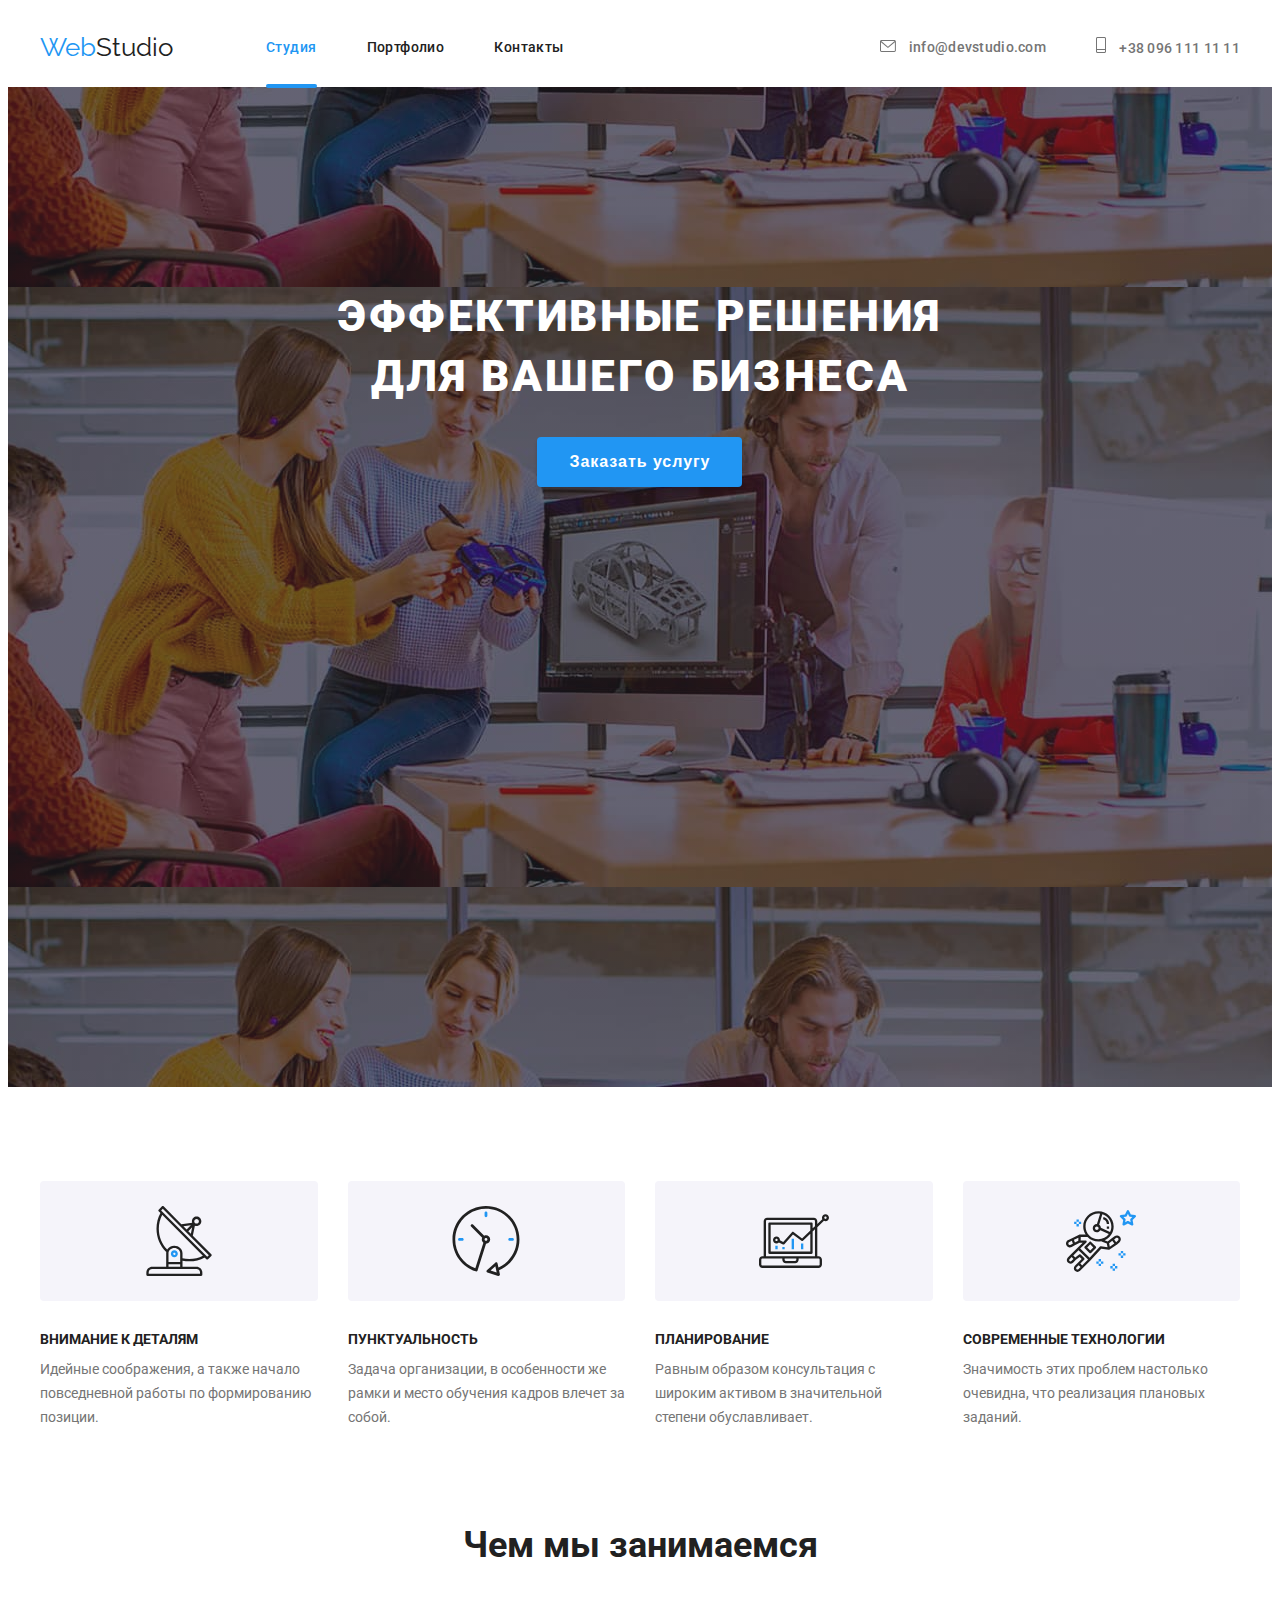
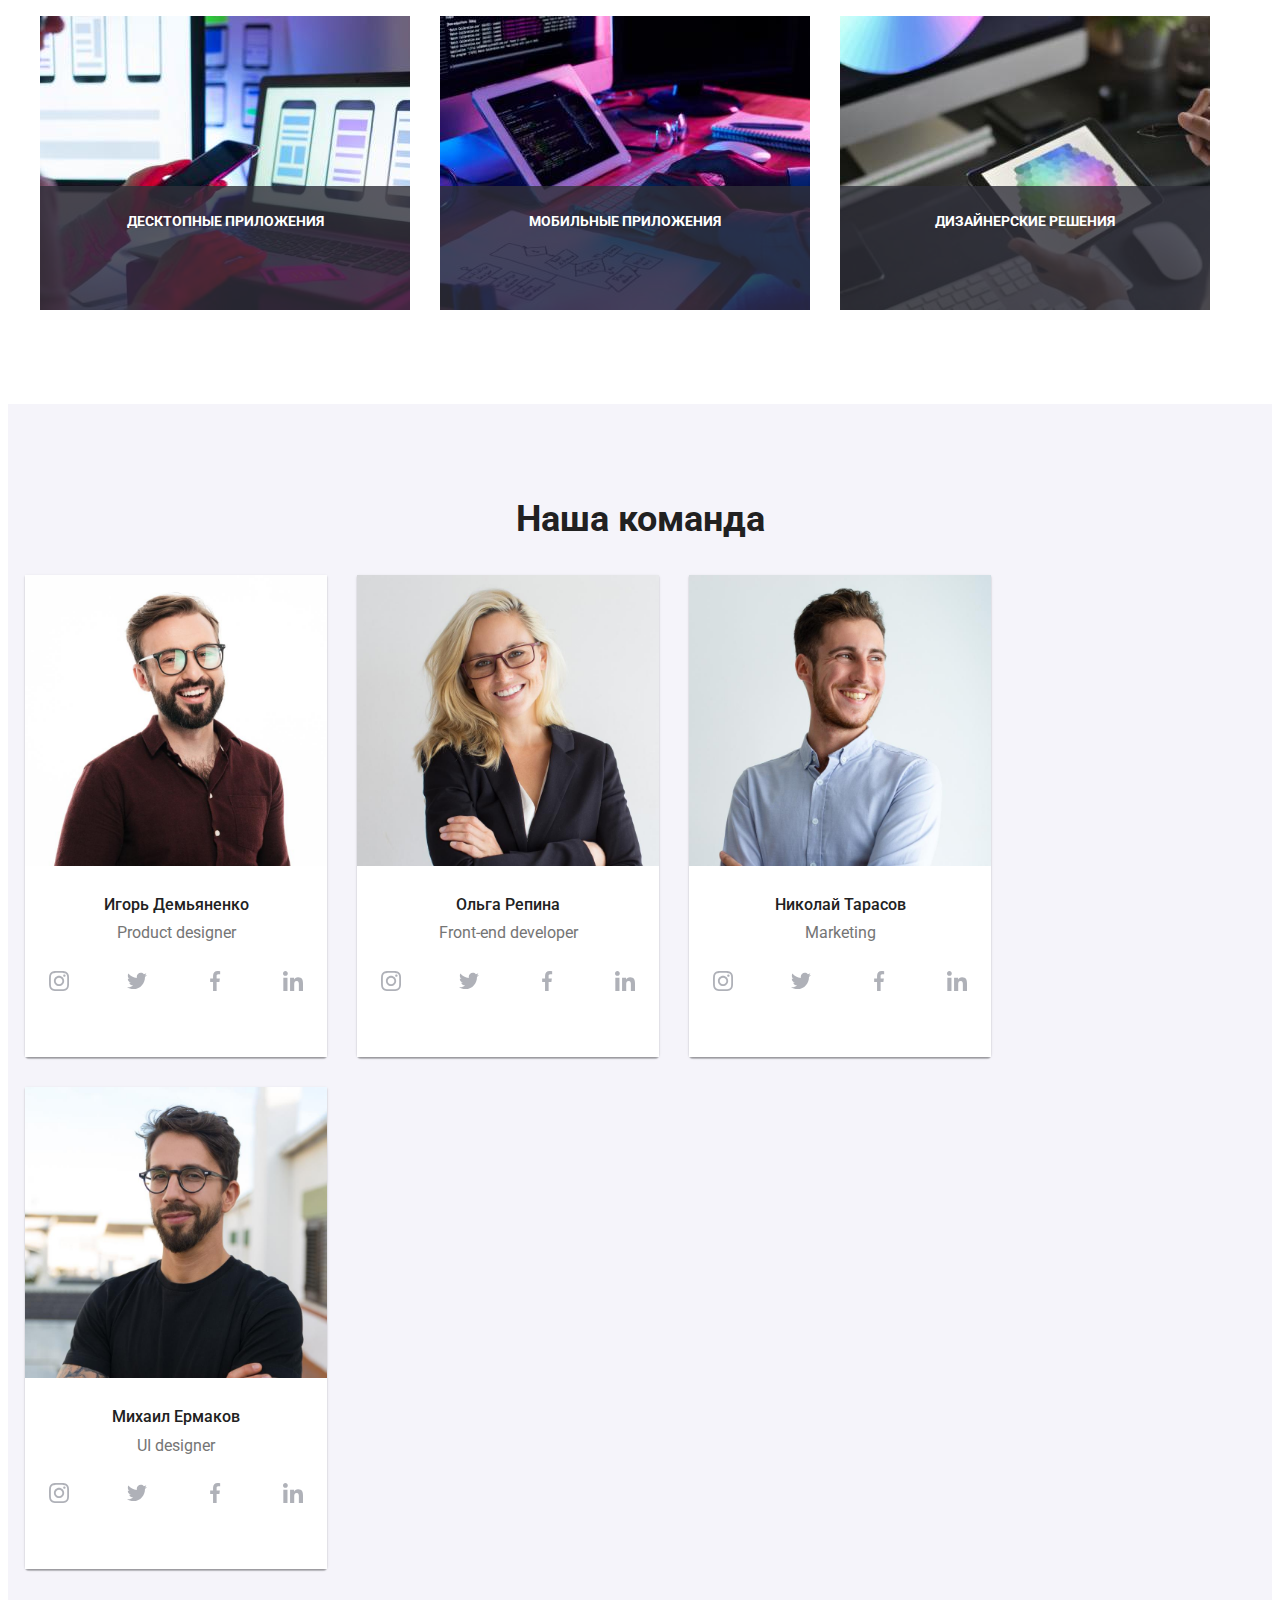
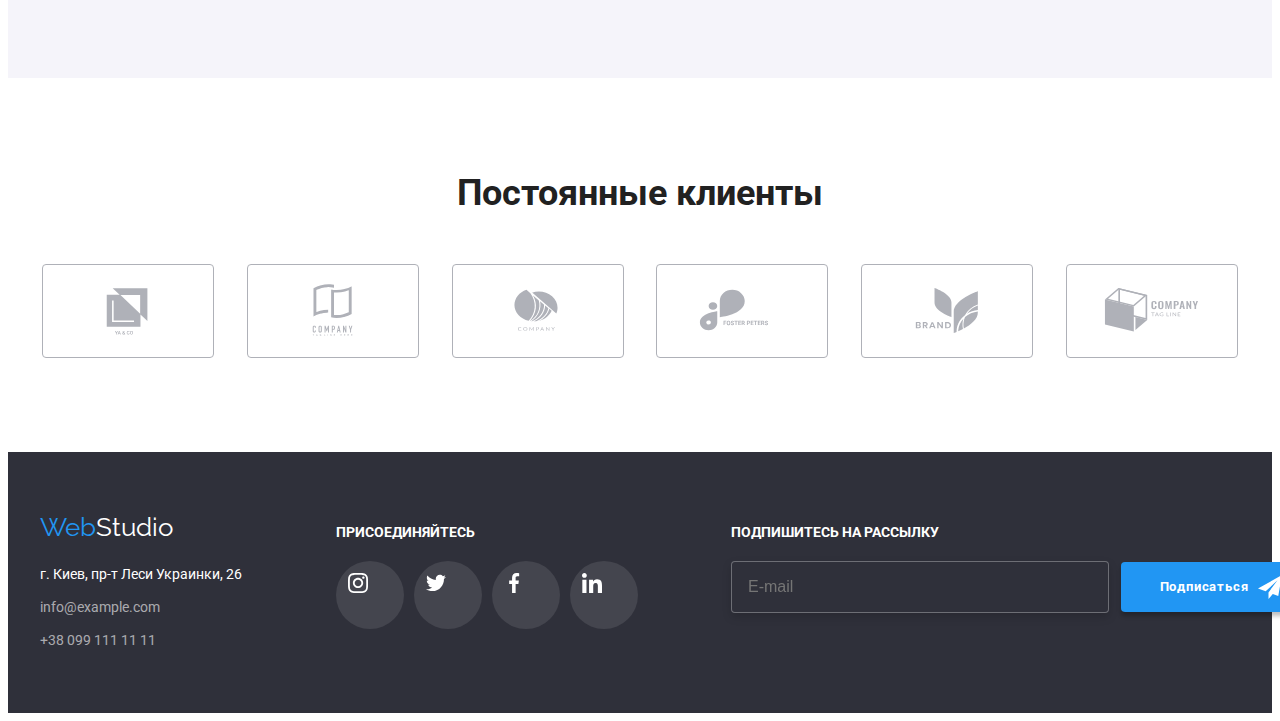
==== commit 5d09fbba: "modal" ====
--- a/index.html
+++ b/index.html
@@ -68,11 +68,11 @@
         >
           <svg class="header-btn__icon" width="40" height="40">
             <use
-              class="header-btn__icon--open"
+              class=" icon header-btn__icon--open"
               href="./images/icons.svg#icon-menu-btn"
             ></use>
             <use
-              class="icon-menu-close"
+              class="icon icon-menu-close"
               href="./images/icons.svg#icon-menu-btn-close"
             ></use>
           </svg>
--- a/css/main.min.css
+++ b/css/main.min.css
@@ -1,2 +1,2 @@
-body{font-family:"Roboto", sans-serif;color:var(--primary-text-color)}h1,h2,h3,h4,h5,h6,p{margin-top:0;margin-bottom:0}ul,ol{margin-top:0;margin-bottom:0;padding-left:0}img{display:block;max-width:100%;height:auto}.container{padding-left:15px;padding-right:15px;margin-left:auto;margin-right:auto}@media screen and (min-width: 480px){.container{max-width:480px}}@media screen and (min-width: 768px){.container{max-width:768px}}@media screen and (min-width: 1200px){.container{max-width:1200px}}.section{padding:60px 0}@media (min-width: 1200px){.section{padding:94px 0}}.link{text-decoration:none}.list{list-style-type:none;text-decoration:none}:root{--primary-text-color: #212121;--secondary-text-color: #757575;--accent-color: #2196f3;--footer-contacts-color: rgba(255, 255, 255, 0.6)}.visually-hidden{position:absolute !important;clip:rect(1px 1px 1px 1px);clip:rect(1px, 1px, 1px, 1px);padding:0 !important;border:0 !important;height:1px !important;width:1px !important;overflow:hidden}.logo{font-size:26px;line-height:1.17;font-family:"Raleway", sans-serif;text-decoration:none;margin-right:93px}@media screen and (max-width: 1200px){.logo{font-size:24px;line-height:1.19}}.top-logo{color:var(--primary-text-color)}.pages{font-size:14px;line-height:1.17;color:var(--primary-text-color);font-weight:500;-webkit-transition:color 250ms cubic-bezier(0.4, 0, 0.2, 1);transition:color 250ms cubic-bezier(0.4, 0, 0.2, 1)}.nav-pages__menu--active{position:relative;color:var(--accent-color)}.nav-pages__menu--active::after{content:"";position:absolute;left:0;bottom:-33px;width:100%;height:4px;background-color:var(--accent-color);border-radius:2px}.pages:hover,.pages:focus{color:var(--accent-color)}.contacts{font-size:14px;line-height:1.17;color:var(--secondary-text-color);font-weight:500;text-decoration:none;-webkit-transition:color 250ms cubic-bezier(0.4, 0, 0.2, 1);transition:color 250ms cubic-bezier(0.4, 0, 0.2, 1)}.contacts-icons{margin-right:10px;fill:currentColor}.contacts:hover,.contacts:focus{color:var(--accent-color)}.header-studio{padding-top:24px;padding-bottom:25px}.portfolio-header{padding-top:24px;padding-bottom:25px;border-bottom:1px solid #ececec}.header-nav{display:-webkit-box;display:-ms-flexbox;display:flex;-webkit-box-align:center;-ms-flex-align:center;align-items:center}.header-container{display:-webkit-box;display:-ms-flexbox;display:flex}.nav-pages{display:-webkit-box;display:-ms-flexbox;display:flex;font-weight:500;font-size:14px;line-height:1.14;letter-spacing:0.03em;padding:0}@media screen and (max-width: 480px){.nav-pages{display:none}}.nav-pages__menu:not(:last-child){margin-right:50px}.nav-contacts{font-weight:500;font-size:14px;line-height:1.14;letter-spacing:0.02em;padding-right:0;margin-left:auto}@media screen and (max-width: 480px){.nav-contacts{display:none}}@media screen and (min-width: 1200px){.nav-contacts{display:-webkit-box;display:-ms-flexbox;display:flex;-webkit-box-align:center;-ms-flex-align:center;align-items:center}}.nav-contacts__mail-tel-top+.nav-contacts__mail-tel-top{margin-left:50px}@media screen and (max-width: 1199px){.nav-contacts__mail-tel-top{font-size:12px;line-height:1.17}}@media screen and (min-width: 480px){.icon-menu-close,.header-btn__icon--open{display:none}}.header-btn__icon--open.is-open .icon-menu-close{display:block}.header-btn__icon--open .icon-menu{display:none}.modal-menu{position:fixed;top:0;left:50%;-webkit-transform:translate(-50%);transform:translate(-50%);background-color:#fff;width:100vw;height:100vh;padding:48px 40px;display:-webkit-box;display:-ms-flexbox;display:flex;-webkit-box-orient:vertical;-webkit-box-direction:normal;-ms-flex-direction:column;flex-direction:column;-webkit-box-pack:justify;-ms-flex-pack:justify;justify-content:space-between;visibility:hidden;opacity:0;pointer-events:none;pointer-events:none}@media (min-width: 768px){.modal-menu{display:none}}.modal-menu.is-open{visibility:visible;pointer-events:all;opacity:1}.modal-menu__list{font-weight:500;font-size:40px;line-height:1.175;letter-spacing:0.02em}.modal-menu__item:not(last-child){margin-bottom:32px}.modal-menu__link{color:#212121}.modal-menu__link--current{color:var(--accent-color)}.modal-menu__contacts{font-weight:500;font-size:24px;line-height:1.16;letter-spacing:0.02em;margin-bottom:64px}.modal-menu__contacts-item{margin-bottom:32px}.modal-menu__contacts-item:last-child{margin-bottom:0}.modal-menu__contacts-link{color:#757575}.modal-menu__contacts-link.tel{font-size:34px;color:#2196f3}.socials{display:-webkit-box;display:-ms-flexbox;display:flex;-ms-flex-wrap:wrap;flex-wrap:wrap;font-weight:500;font-size:18px;line-height:1.22;letter-spacing:0.02em}.socials__item{margin-right:20px;position:relative}.socials__item:last-child{margin-right:0}.socials__item:not(:last-child)::after{content:"";display:block;width:1px;height:100%;background-color:rgba(33,33,33,0.2);position:absolute;top:0;right:-10px}.socials__link{color:#2196f3}.hero{display:-webkit-box;display:-ms-flexbox;display:flex;padding:200px 0}.overlay{max-width:1600px;height:600px;margin-left:auto;margin-right:auto;background-image:-webkit-gradient(linear, left top, left bottom, from(rgba(47,48,58,0.4)), to(rgba(47,48,58,0.4))),url(../images/hero-image.jpg);background-image:linear-gradient(rgba(47,48,58,0.4), rgba(47,48,58,0.4)),url(../images/hero-image.jpg);background-position:center}.hero__heading{font-size:44px;line-height:1.36;font-weight:900;text-align:center;letter-spacing:0.06em;margin-bottom:30px;text-transform:uppercase;color:#ffffff}@media screen and (max-width: 1200px){.hero__heading{font-size:26px;line-height:1.62}}.hero__button{font-size:16px;line-height:1.88;font-weight:700;text-align:center;letter-spacing:0.06em;padding:10px 32px;display:block;margin-left:auto;margin-right:auto;margin-bottom:94px;background-color:var(--accent-color);color:#ffffff;-webkit-box-shadow:0px 4px 4px rgba(0,0,0,0.15);box-shadow:0px 4px 4px rgba(0,0,0,0.15);border:transparent;border-radius:4px}.hero__button:hover,.hero__button:focus{cursor:pointer}.section-advantages{padding-bottom:0}@media (min-width: 768px){.advantages{display:-webkit-box;display:-ms-flexbox;display:flex;-ms-flex-wrap:wrap;flex-wrap:wrap;margin:-15px}}@media (max-width: 767px){.advantages__item:not(:last-child){margin-bottom:30px}}@media (min-width: 768px){.advantages__item{margin:15px;-ms-flex-preferred-size:calc((100% - 60px) / 2);flex-basis:calc((100% - 60px) / 2)}}@media (min-width: 1200px){.advantages__item{-ms-flex-preferred-size:calc((100% - 120px) / 4);flex-basis:calc((100% - 120px) / 4)}}.advantages__icon{display:-webkit-box;display:-ms-flexbox;display:flex;-webkit-box-pack:center;-ms-flex-pack:center;justify-content:center;-webkit-box-align:center;-ms-flex-align:center;align-items:center;height:120px;margin-bottom:30px;background-color:#f5f4fa;border-radius:4px}.advan-descrip{font-size:14px;line-height:1.17;color:var(--primary-text-color);font-weight:700;margin-bottom:10px}@media screen and (max-width: 767px){.advan-descrip{text-align:center}}.advan-descrip__text{font-size:14px;line-height:1.71;color:var(--secondary-text-color);font-weight:400}@media screen and (max-width: 1199px){.what-we-do{display:none}}.trends{display:-webkit-box;display:-ms-flexbox;display:flex;list-style-type:none}.main-page-secondary-title{font-size:36px;line-height:1.17;font-weight:700;margin-bottom:50px;text-align:center}.direction{position:relative}.direction__label{text-transform:uppercase;font-size:14px;line-height:1.17;font-weight:700;position:absolute;text-align:center;left:30px;bottom:0px;height:70px;width:370px;padding-top:27px;padding-bottom:27px;color:#ffffff;background-color:rgba(47,48,58,0.8)}.direction-name{display:-webkit-box;display:-ms-flexbox;display:flex;-ms-flex-wrap:wrap;flex-wrap:wrap;margin-top:-30px;margin-left:-30px;padding:0;margin-bottom:0}.direction__img{position:relative;margin-top:30px;margin-left:30px;-ms-flex-preferred-size:calc((100% - 30px * 3) / 3);flex-basis:calc((100% - 30px * 3) / 3)}.section-team{background-color:#f5f4fa}.developers{font-size:16px;line-height:1.17;font-weight:500;margin-bottom:10px}.developers-title{padding:30px 0;text-align:center;background-color:#ffffff}.position{font-size:16px;line-height:1.17;color:var(--secondary-text-color);font-weight:400;margin-bottom:16px}.photo{width:100%}.team{display:-webkit-box;display:-ms-flexbox;display:flex;-ms-flex-wrap:wrap;flex-wrap:wrap;margin-top:-30px;margin-left:-30px;padding:0;list-style:none}.team__img{margin-top:30px;margin-left:30px;-ms-flex-preferred-size:calc((100% - 120px) / 4);flex-basis:calc((100% - 120px) / 4);-webkit-box-shadow:0px 1px 3px rgba(0,0,0,0.12),0px 1px 1px rgba(0,0,0,0.14),0px 2px 1px rgba(0,0,0,0.2);box-shadow:0px 1px 3px rgba(0,0,0,0.12),0px 1px 1px rgba(0,0,0,0.14),0px 2px 1px rgba(0,0,0,0.2);border-radius:0px 0px 4px 4px;padding:0}@media (min-width: 768px){.team__img{-ms-flex-preferred-size:calc((100% - 60px) / 2);flex-basis:calc((100% - 60px) / 2);margin:15px}}@media (min-width: 1200px){.team__img{-ms-flex-preferred-size:calc((100% - 120px) / 4);flex-basis:calc((100% - 120px) / 4)}}.team-contacts-icons{display:-webkit-box;display:-ms-flexbox;display:flex;-webkit-box-pack:center;-ms-flex-pack:center;justify-content:center;background-color:#ffffff}.social-item:not(:last-child){margin-right:10px}.social-link{display:block;width:44px;height:44px;padding:12px;border-radius:50%;color:#afb1b8;-webkit-transition:background-color 250ms cubic-bezier(0.4, 0, 0.2, 1),color 250ms cubic-bezier(0.4, 0, 0.2, 1);transition:background-color 250ms cubic-bezier(0.4, 0, 0.2, 1),color 250ms cubic-bezier(0.4, 0, 0.2, 1)}.social-icon{width:20px;height:20px;fill:currentColor}.social-link:hover,.social-link:focus{background-color:var(--accent-color);color:#ffffff}.clients-title{text-align:center;margin-bottom:50px}.clients-list{display:-webkit-box;display:-ms-flexbox;display:flex;-ms-flex-wrap:wrap;flex-wrap:wrap;margin-top:-30px;margin-left:-30px;-webkit-box-pack:center;-ms-flex-pack:center;justify-content:center}.clients-list__item{display:-webkit-box;display:-ms-flexbox;display:flex;-webkit-box-pack:center;-ms-flex-pack:center;justify-content:center;-webkit-box-align:center;-ms-flex-align:center;align-items:center;margin-top:30px;margin-left:30px;-ms-flex-preferred-size:calc((100% - 180px) / 6);flex-basis:calc((100% - 180px) / 6)}@media (max-width: 480px){.clients-list__item{-ms-flex-preferred-size:calc((100% - 60px) / 2);flex-basis:calc((100% - 60px) / 2);margin:15px}}@media (max-width: 1199px){.clients-list__item{-ms-flex-preferred-size:calc((100% - 120px) / 3);flex-basis:calc((100% - 120px) / 3)}}.clients-link{display:-webkit-box;display:-ms-flexbox;display:flex;-webkit-box-pack:center;-ms-flex-pack:center;justify-content:center;-webkit-box-align:center;-ms-flex-align:center;align-items:center;width:170px;height:92px;border:1px solid #afb1b8;border-radius:4px;color:#afb1b8;-webkit-transition:color 250ms cubic-bezier(0.4, 0, 0.2, 1),border-color 250ms cubic-bezier(0.4, 0, 0.2, 1);transition:color 250ms cubic-bezier(0.4, 0, 0.2, 1),border-color 250ms cubic-bezier(0.4, 0, 0.2, 1)}.clients-icon{fill:currentColor}.clients-link:hover,.clients-link:focus{color:var(--accent-color);border-color:var(--accent-color);outline:none}.products{display:-webkit-box;display:-ms-flexbox;display:flex;-webkit-box-pack:center;-ms-flex-pack:center;justify-content:center;list-style-type:none;text-decoration:none;margin-bottom:50px}@media screen and (max-width: 480px){.products{-ms-flex-wrap:wrap;flex-wrap:wrap}}.products__item:not(:last-child){margin-right:8px}.tabs{font-size:16px;line-height:1.63;color:var(--primary-text-color);font-weight:500;padding:6px 22px;border-radius:4px;-webkit-transition:background-color 250ms cubic-bezier(0.4, 0, 0.2, 1),color 250ms cubic-bezier(0.4, 0, 0.2, 1),-webkit-box-shadow 250ms cubic-bezier(0.4, 0, 0.2, 1);transition:background-color 250ms cubic-bezier(0.4, 0, 0.2, 1),color 250ms cubic-bezier(0.4, 0, 0.2, 1),-webkit-box-shadow 250ms cubic-bezier(0.4, 0, 0.2, 1);transition:background-color 250ms cubic-bezier(0.4, 0, 0.2, 1),color 250ms cubic-bezier(0.4, 0, 0.2, 1),box-shadow 250ms cubic-bezier(0.4, 0, 0.2, 1);transition:background-color 250ms cubic-bezier(0.4, 0, 0.2, 1),color 250ms cubic-bezier(0.4, 0, 0.2, 1),box-shadow 250ms cubic-bezier(0.4, 0, 0.2, 1),-webkit-box-shadow 250ms cubic-bezier(0.4, 0, 0.2, 1)}.tabs:hover,.tabs:focus{background-color:var(--accent-color);color:#ffffff;cursor:pointer;-webkit-box-shadow:0px 3px 1px rgba(0,0,0,0.1),0px 1px 2px rgba(0,0,0,0.08),0px 2px 2px rgba(0,0,0,0.12);box-shadow:0px 3px 1px rgba(0,0,0,0.1),0px 1px 2px rgba(0,0,0,0.08),0px 2px 2px rgba(0,0,0,0.12)}.decisions{font-size:18px;line-height:2;font-weight:700;margin-bottom:4px}.type{font-size:16px;line-height:1.88;color:var(--secondary-text-color);font-weight:400}.examples{display:-webkit-box;display:-ms-flexbox;display:flex;-ms-flex-wrap:wrap;flex-wrap:wrap;margin-top:-30px;margin-left:-30px;padding:0;margin-bottom:0;list-style-type:none}@media screen and (max-width: 480px){.examples{display:block}}.examples__mockups{margin-top:30px;margin-left:30px;-ms-flex-preferred-size:calc((100% - 90px) / 3);flex-basis:calc((100% - 90px) / 3);-webkit-transition:-webkit-box-shadow 250ms cubic-bezier(0.4, 0, 0.2, 1);transition:-webkit-box-shadow 250ms cubic-bezier(0.4, 0, 0.2, 1);transition:box-shadow 250ms cubic-bezier(0.4, 0, 0.2, 1);transition:box-shadow 250ms cubic-bezier(0.4, 0, 0.2, 1), -webkit-box-shadow 250ms cubic-bezier(0.4, 0, 0.2, 1)}.examples__mockups:hover,.examples__mockups:focus{-webkit-box-shadow:0px 1px 1px rgba(0,0,0,0.12),0px 4px 4px rgba(0,0,0,0.06),1px 4px 6px rgba(0,0,0,0.16);box-shadow:0px 1px 1px rgba(0,0,0,0.12),0px 4px 4px rgba(0,0,0,0.06),1px 4px 6px rgba(0,0,0,0.16);cursor:pointer}.examples__mockups:nth-last-child(-n+3){margin-bottom:0}@media screen and (min-width: 480px) and (max-width: 1199px){.examples__mockups{-ms-flex-preferred-size:calc((100% - 60px) / 2);flex-basis:calc((100% - 60px) / 2);margin:15px}}.examples-names{padding:20px 24px;border-top:none;border-right:1px solid #eeeeee;border-bottom:1px solid #eeeeee;border-left:1px solid #eeeeee}.thumb{position:relative;overflow:hidden}.mockups-info{position:absolute;left:0;top:200%;-webkit-transform:translate(0, -100%);transform:translate(0, -100%);width:100%;height:100%;padding:63px 24px;color:#ffffff;background:rgba(33,150,243,0.9);font-size:18px;line-height:1.56;-webkit-transition:-webkit-transform 250ms cubic-bezier(0.4, 0, 0.2, 1);transition:-webkit-transform 250ms cubic-bezier(0.4, 0, 0.2, 1);transition:transform 250ms cubic-bezier(0.4, 0, 0.2, 1);transition:transform 250ms cubic-bezier(0.4, 0, 0.2, 1), -webkit-transform 250ms cubic-bezier(0.4, 0, 0.2, 1)}.examples__mockups:hover .mockups-info,.examples__mockups:focus .mockups-info{-webkit-transform:translate(0, -100%) translateY(-100%);transform:translate(0, -100%) translateY(-100%)}.trademark{color:var(--accent-color);padding-right:0;margin-right:0}.bot-logo{color:#ffffff}.address-join-footer{display:-webkit-box;display:-ms-flexbox;display:flex}@media screen and (max-width: 480px){.address-join-footer{-webkit-box-orient:vertical;-webkit-box-direction:normal;-ms-flex-direction:column;flex-direction:column;-webkit-box-align:center;-ms-flex-align:center;align-items:center}}.join{margin-left:70px;padding-top:12px;color:var(--hero-text-color)}.join-title{margin-bottom:20px;font-size:14px;color:#ffffff;line-height:1.17;text-transform:uppercase}.social{display:-webkit-box;display:-ms-flexbox;display:flex;-webkit-box-pack:center;-ms-flex-pack:center;justify-content:center}.social-link-join{color:#ffffff;background-color:rgba(255,255,255,0.1)}.subscribe{margin-left:93px}.subscribe-form{display:-webkit-box;display:-ms-flexbox;display:flex}@media screen and (max-width: 480px){.subscribe-form{display:block}}.subscribe-input{margin-right:12px;width:358px;padding-left:16px;padding-top:15px;padding-bottom:15px;border:1px solid rgba(255,255,255,0.3);border-radius:4px;background-color:#2f303a;-webkit-filter:drop-shadow(0px 4px 4px rgba(0,0,0,0.15));filter:drop-shadow(0px 4px 4px rgba(0,0,0,0.15));font-size:16px;line-height:1.25;color:rgba(255,255,255,0.6)}.subscribe-button{font-family:inherit;font-style:16px;font-weight:700;line-height:1.88;letter-spacing:0.06em;color:#ffffff;background-color:var(--accent-color);border:1px solid transparent;border-radius:4px;-webkit-box-shadow:0px 4px 4px rgba(0,0,0,0.25);box-shadow:0px 4px 4px rgba(0,0,0,0.25);width:200px;height:50px;display:-webkit-box;display:-ms-flexbox;display:flex;-webkit-box-pack:center;-ms-flex-pack:center;justify-content:center;-webkit-box-align:center;-ms-flex-align:center;align-items:center;cursor:pointer}.subscribe-icon{margin-left:10px;width:24px;height:24px;fill:currentColor}footer{display:block;padding:60px 0 60px 0;background:#2f303a}address{font-size:14px;line-height:1.71;color:#ffffff;font-style:normal;font-weight:400;margin-top:20px}.footer-contacts__item{margin-top:9px}.footer-contacts .contacts{font-size:14px;line-height:1.71;color:var(--footer-contacts-color);font-weight:400}.backdrop{position:fixed;top:0;left:0;width:100vw;height:100vh;margin-left:auto;margin-right:auto;background-color:rgba(0,0,0,0.2)}.backdrop.is-hidden{pointer-events:none;opacity:0;visibility:hidden}.backdrop{opacity:1;-webkit-transition:opacity 250ms cubic-bezier(0.4, 0, 0.2, 1),visibility 250ms cubic-bezier(0.4, 0, 0.2, 1);transition:opacity 250ms cubic-bezier(0.4, 0, 0.2, 1),visibility 250ms cubic-bezier(0.4, 0, 0.2, 1)}.backdrop.is-hidden .modal{-webkit-transform:translate(-50%, -50%) scale(1.5);transform:translate(-50%, -50%) scale(1.5)}.modal{position:absolute;top:50%;left:50%;width:528px;height:581px;padding:40px;background-color:#ffffff;border-radius:4px;-webkit-transform:translate(-50%, -50%) scale(1);transform:translate(-50%, -50%) scale(1);-webkit-transition:-webkit-transform 250ms cubic-bezier(0.4, 0, 0.2, 1);transition:-webkit-transform 250ms cubic-bezier(0.4, 0, 0.2, 1);transition:transform 250ms cubic-bezier(0.4, 0, 0.2, 1);transition:transform 250ms cubic-bezier(0.4, 0, 0.2, 1), -webkit-transform 250ms cubic-bezier(0.4, 0, 0.2, 1)}.modal-button{position:absolute;right:8px;top:8px;width:30px;height:30px;padding:5px;background-color:#ffffff;border-radius:50%;border:1px solid rgba(0,0,0,0.1);-webkit-transition:color 250ms cubic-bezier(0.4, 0, 0.2, 1);transition:color 250ms cubic-bezier(0.4, 0, 0.2, 1)}.modal-button:hover,.modal-button:focus{color:var(--accent-color);outline:none;cursor:pointer}.modal-close{fill:currentColor}.modal__title{font-family:Roboto;font-style:normal;font-weight:700;font-size:20px;line-height:1.15;margin-bottom:12px;text-align:center;letter-spacing:0.03em;color:var(--primary-text-color)}.modal-form__item{position:relative;display:block;margin-bottom:10px}.input-wrap{position:relative}.modal-label{display:block;margin-bottom:4px;font-size:12px;line-height:1.17;letter-spacing:0.01em;font-family:Roboto;font-style:normal;font-weight:normal;color:var(--secondary-text-color)}.modal-input{width:100%;height:40px;padding-left:42px;color:var(--logo-text-color);border:1px solid rgba(33,33,33,0.2);border-radius:4px;-webkit-transition:border-color 250ms cubic-bezier(0.4, 0, 0.2, 1);transition:border-color 250ms cubic-bezier(0.4, 0, 0.2, 1)}.modal-icon{position:absolute;top:50%;left:0;margin-left:12px;width:18px;height:18px;color:var(--secondary-text-color);-webkit-transform:translateY(-50%);transform:translateY(-50%);-webkit-transition:fill 250ms cubic-bezier(0.4, 0, 0.2, 1);transition:fill 250ms cubic-bezier(0.4, 0, 0.2, 1)}.modal-textarea{height:120px;width:100%;padding:12px 16px;resize:none;border:1px solid rgba(33,33,33,0.2);border-radius:4px;-webkit-transition:border-color 250ms cubic-bezier(0.4, 0, 0.2, 1);transition:border-color 250ms cubic-bezier(0.4, 0, 0.2, 1)}.modal-textarea::-webkit-input-placeholder{color:rgba(117,117,117,0.5)}.modal-textarea:-ms-input-placeholder{color:rgba(117,117,117,0.5)}.modal-textarea::-ms-input-placeholder{color:rgba(117,117,117,0.5)}.modal-textarea::placeholder{color:rgba(117,117,117,0.5)}.modal-input:focus,.modal-input:not(:placeholder-shown){outline:none;border-color:var(--accent-color)}.modal-textarea:focus,.modal-textarea:not(:placeholder-shown){outline:none;border-color:var(--accent-color)}.modal-input:focus+.modal-icon,.modal-input:not(:placeholder-shown)+.modal-icon{fill:var(--accent-color)}.accept-item{margin-top:20px;padding-left:14px;display:-webkit-box;display:-ms-flexbox;display:flex;-webkit-box-align:center;-ms-flex-align:center;align-items:center}.accept-checkbox{position:relative;margin-right:7px;width:15px;height:15px;border:2px solid var(--primary-text-color);border-radius:2px;pointer-events:none;-webkit-transition:border-color 250ms cubic-bezier(0.4, 0, 0.2, 1),background-color 250ms cubic-bezier(0.4, 0, 0.2, 1);transition:border-color 250ms cubic-bezier(0.4, 0, 0.2, 1),background-color 250ms cubic-bezier(0.4, 0, 0.2, 1)}.accept-icon{position:absolute;left:-20%;top:-20%;width:16px;height:15px;fill:currentColor;opacity:0;-webkit-transition:opacity 250ms cubic-bezier(0.4, 0, 0.2, 1);transition:opacity 250ms cubic-bezier(0.4, 0, 0.2, 1)}.accept-label{font-size:14px;line-height:1.71;letter-spacing:0.03em;color:var(--secondary-text-color)}.accept-link{color:var(--accent-color)}.accept-input:checked+.accept-checkbox{background-color:var(--accent-color);border-color:var(--accent-color)}.accept-input:checked+.accept-checkbox>.accept-icon{opacity:1}.modal-accept{margin-top:30px}.modal-accept-button{margin-left:auto;margin-right:auto;height:50px;width:200px;display:-webkit-box;display:-ms-flexbox;display:flex;-webkit-box-pack:center;-ms-flex-pack:center;justify-content:center;-webkit-box-align:center;-ms-flex-align:center;align-items:center;font-weight:700;font-size:16px;line-height:1.87;letter-spacing:0.06em;color:#ffffff;background-color:var(--accent-color);border:1px solid transparent;border-radius:4px;-webkit-box-shadow:0px 4px 4px rgba(0,0,0,0.25);box-shadow:0px 4px 4px rgba(0,0,0,0.25);-webkit-transition:background-color 250ms cubic-bezier(0.4, 0, 0.2, 1);transition:background-color 250ms cubic-bezier(0.4, 0, 0.2, 1)}.modal-accept-button:hover,.modal-accept-button:focus{background-color:#188ce8;border:none;cursor:pointer}
+body{font-family:"Roboto", sans-serif;color:var(--primary-text-color)}h1,h2,h3,h4,h5,h6,p{margin-top:0;margin-bottom:0}ul,ol{margin-top:0;margin-bottom:0;padding-left:0}img{display:block;max-width:100%;height:auto}.container{padding-left:15px;padding-right:15px;margin-left:auto;margin-right:auto}@media screen and (min-width: 480px){.container{max-width:480px}}@media screen and (min-width: 768px){.container{max-width:768px}}@media screen and (min-width: 1200px){.container{max-width:1200px}}.section{padding:60px 0}@media (min-width: 1200px){.section{padding:94px 0}}.link{text-decoration:none}.list{list-style-type:none;text-decoration:none}:root{--primary-text-color: #212121;--secondary-text-color: #757575;--accent-color: #2196f3;--footer-contacts-color: rgba(255, 255, 255, 0.6)}.visually-hidden{position:absolute !important;clip:rect(1px 1px 1px 1px);clip:rect(1px, 1px, 1px, 1px);padding:0 !important;border:0 !important;height:1px !important;width:1px !important;overflow:hidden}.logo{font-size:26px;line-height:1.17;font-family:"Raleway", sans-serif;text-decoration:none;margin-right:93px}@media screen and (max-width: 1200px){.logo{font-size:24px;line-height:1.19}}.top-logo{color:var(--primary-text-color)}.pages{font-size:14px;line-height:1.17;color:var(--primary-text-color);font-weight:500;-webkit-transition:color 250ms cubic-bezier(0.4, 0, 0.2, 1);transition:color 250ms cubic-bezier(0.4, 0, 0.2, 1)}.nav-pages__menu--active{position:relative;color:var(--accent-color)}.nav-pages__menu--active::after{content:"";position:absolute;left:0;bottom:-33px;width:100%;height:4px;background-color:var(--accent-color);border-radius:2px}.pages:hover,.pages:focus{color:var(--accent-color)}.contacts{font-size:14px;line-height:1.17;color:var(--secondary-text-color);font-weight:500;text-decoration:none;-webkit-transition:color 250ms cubic-bezier(0.4, 0, 0.2, 1);transition:color 250ms cubic-bezier(0.4, 0, 0.2, 1)}.contacts-icons{margin-right:10px;fill:currentColor}.contacts:hover,.contacts:focus{color:var(--accent-color)}.header-studio{padding-top:24px;padding-bottom:25px}.portfolio-header{padding-top:24px;padding-bottom:25px;border-bottom:1px solid #ececec}.header-nav{display:-webkit-box;display:-ms-flexbox;display:flex;-webkit-box-align:center;-ms-flex-align:center;align-items:center}.header-container{display:-webkit-box;display:-ms-flexbox;display:flex}.nav-pages{display:-webkit-box;display:-ms-flexbox;display:flex;font-weight:500;font-size:14px;line-height:1.14;letter-spacing:0.03em;padding:0}@media screen and (max-width: 767px){.nav-pages{display:none}}.nav-pages__menu:not(:last-child){margin-right:50px}.nav-contacts{font-weight:500;font-size:14px;line-height:1.14;letter-spacing:0.02em;padding-right:0;margin-left:auto}@media screen and (max-width: 767px){.nav-contacts{display:none}}@media screen and (min-width: 1200px){.nav-contacts{display:-webkit-box;display:-ms-flexbox;display:flex;-webkit-box-align:center;-ms-flex-align:center;align-items:center}}.nav-contacts__mail-tel-top+.nav-contacts__mail-tel-top{margin-left:50px}@media screen and (max-width: 1199px){.nav-contacts__mail-tel-top+.nav-contacts__mail-tel-top{margin-left:0}}@media screen and (max-width: 1199px){.nav-contacts__mail-tel-top{font-size:12px;line-height:1.17}}.header-btn{position:absolute;right:15px;top:10px;border:none;background-color:transparent;z-index:10}@media screen and (min-width: 768px){.header-btn{display:none}}.header-btn.is-open .header-btn__icon--open{display:none}.header-btn .icon-menu-close{display:none}.header-btn.is-open .icon-menu-close{display:block}.modal-menu{position:fixed;top:0;left:50%;-webkit-transform:translate(-50%);transform:translate(-50%);background-color:#fff;width:100vw;height:100vh;padding:48px 40px;display:-webkit-box;display:-ms-flexbox;display:flex;-webkit-box-orient:vertical;-webkit-box-direction:normal;-ms-flex-direction:column;flex-direction:column;-webkit-box-pack:justify;-ms-flex-pack:justify;justify-content:space-between;visibility:hidden;opacity:0;pointer-events:none;pointer-events:none}@media (min-width: 768px){.modal-menu{display:none}}.modal-menu.is-open{visibility:visible;pointer-events:all;opacity:1}.modal-menu__list{font-weight:500;font-size:40px;line-height:1.175;letter-spacing:0.02em}.modal-menu__item:not(last-child){margin-bottom:32px}.modal-menu__link{color:#212121}.modal-menu__link--current{color:var(--accent-color)}.modal-menu__contacts{font-weight:500;font-size:24px;line-height:1.16;letter-spacing:0.02em;margin-bottom:64px}.modal-menu__contacts-item{margin-bottom:32px}.modal-menu__contacts-item:last-child{margin-bottom:0}.modal-menu__contacts-link{color:#757575}.modal-menu__contacts-link.tel{font-size:34px;color:#2196f3}.socials{display:-webkit-box;display:-ms-flexbox;display:flex;-ms-flex-wrap:wrap;flex-wrap:wrap;font-weight:500;font-size:18px;line-height:1.22;letter-spacing:0.02em}.socials__item{margin-right:20px;position:relative}.socials__item:last-child{margin-right:0}.socials__item:not(:last-child)::after{content:"";display:block;width:1px;height:100%;background-color:rgba(33,33,33,0.2);position:absolute;top:0;right:-10px}.socials__link{color:#2196f3}.hero{display:-webkit-box;display:-ms-flexbox;display:flex;padding:200px 0}.overlay{max-width:1600px;height:600px;margin-left:auto;margin-right:auto;background-image:-webkit-gradient(linear, left top, left bottom, from(rgba(47,48,58,0.4)), to(rgba(47,48,58,0.4))),url(../images/hero-image.jpg);background-image:linear-gradient(rgba(47,48,58,0.4), rgba(47,48,58,0.4)),url(../images/hero-image.jpg);background-position:center}.hero__heading{font-size:44px;line-height:1.36;font-weight:900;text-align:center;letter-spacing:0.06em;margin-bottom:30px;text-transform:uppercase;color:#ffffff}@media screen and (max-width: 1200px){.hero__heading{font-size:26px;line-height:1.62}}.hero__button{font-size:16px;line-height:1.88;font-weight:700;text-align:center;letter-spacing:0.06em;padding:10px 32px;display:block;margin-left:auto;margin-right:auto;margin-bottom:94px;background-color:var(--accent-color);color:#ffffff;-webkit-box-shadow:0px 4px 4px rgba(0,0,0,0.15);box-shadow:0px 4px 4px rgba(0,0,0,0.15);border:transparent;border-radius:4px}.hero__button:hover,.hero__button:focus{cursor:pointer}.section-advantages{padding-bottom:0}@media (min-width: 768px){.advantages{display:-webkit-box;display:-ms-flexbox;display:flex;-ms-flex-wrap:wrap;flex-wrap:wrap;margin:-15px}}@media (max-width: 767px){.advantages__item:not(:last-child){margin-bottom:30px}}@media (min-width: 768px){.advantages__item{margin:15px;-ms-flex-preferred-size:calc((100% - 60px) / 2);flex-basis:calc((100% - 60px) / 2)}}@media (min-width: 1200px){.advantages__item{-ms-flex-preferred-size:calc((100% - 120px) / 4);flex-basis:calc((100% - 120px) / 4)}}.advantages__icon{display:-webkit-box;display:-ms-flexbox;display:flex;-webkit-box-pack:center;-ms-flex-pack:center;justify-content:center;-webkit-box-align:center;-ms-flex-align:center;align-items:center;height:120px;margin-bottom:30px;background-color:#f5f4fa;border-radius:4px}.advan-descrip{font-size:14px;line-height:1.17;color:var(--primary-text-color);font-weight:700;margin-bottom:10px}@media screen and (max-width: 767px){.advan-descrip{text-align:center}}.advan-descrip__text{font-size:14px;line-height:1.71;color:var(--secondary-text-color);font-weight:400}@media screen and (max-width: 1199px){.what-we-do{display:none}}.trends{display:-webkit-box;display:-ms-flexbox;display:flex;list-style-type:none}.main-page-secondary-title{font-size:36px;line-height:1.17;font-weight:700;margin-bottom:50px;text-align:center}.direction{position:relative}.direction__label{text-transform:uppercase;font-size:14px;line-height:1.17;font-weight:700;position:absolute;text-align:center;left:30px;bottom:0px;height:70px;width:370px;padding-top:27px;padding-bottom:27px;color:#ffffff;background-color:rgba(47,48,58,0.8)}.direction-name{display:-webkit-box;display:-ms-flexbox;display:flex;-ms-flex-wrap:wrap;flex-wrap:wrap;margin-top:-30px;margin-left:-30px;padding:0;margin-bottom:0}.direction__img{position:relative;margin-top:30px;margin-left:30px;-ms-flex-preferred-size:calc((100% - 30px * 3) / 3);flex-basis:calc((100% - 30px * 3) / 3)}.section-team{background-color:#f5f4fa}.developers{font-size:16px;line-height:1.17;font-weight:500;margin-bottom:10px}.developers-title{padding:30px 0;text-align:center;background-color:#ffffff}.position{font-size:16px;line-height:1.17;color:var(--secondary-text-color);font-weight:400;margin-bottom:16px}.photo{width:100%}.team{display:-webkit-box;display:-ms-flexbox;display:flex;-ms-flex-wrap:wrap;flex-wrap:wrap;margin-top:-30px;margin-left:-30px;padding:0;list-style:none}.team__img{margin-top:30px;margin-left:30px;-ms-flex-preferred-size:calc((100% - 120px) / 4);flex-basis:calc((100% - 120px) / 4);-webkit-box-shadow:0px 1px 3px rgba(0,0,0,0.12),0px 1px 1px rgba(0,0,0,0.14),0px 2px 1px rgba(0,0,0,0.2);box-shadow:0px 1px 3px rgba(0,0,0,0.12),0px 1px 1px rgba(0,0,0,0.14),0px 2px 1px rgba(0,0,0,0.2);border-radius:0px 0px 4px 4px;padding:0}@media (min-width: 768px){.team__img{-ms-flex-preferred-size:calc((100% - 60px) / 2);flex-basis:calc((100% - 60px) / 2);margin:15px}}@media (min-width: 1200px){.team__img{-ms-flex-preferred-size:calc((100% - 120px) / 4);flex-basis:calc((100% - 120px) / 4)}}.team-contacts-icons{display:-webkit-box;display:-ms-flexbox;display:flex;-webkit-box-pack:center;-ms-flex-pack:center;justify-content:center;background-color:#ffffff}.social-item:not(:last-child){margin-right:10px}.social-link{display:block;width:44px;height:44px;padding:12px;border-radius:50%;color:#afb1b8;-webkit-transition:background-color 250ms cubic-bezier(0.4, 0, 0.2, 1),color 250ms cubic-bezier(0.4, 0, 0.2, 1);transition:background-color 250ms cubic-bezier(0.4, 0, 0.2, 1),color 250ms cubic-bezier(0.4, 0, 0.2, 1)}.social-icon{width:20px;height:20px;fill:currentColor}.social-link:hover,.social-link:focus{background-color:var(--accent-color);color:#ffffff}.clients-title{text-align:center;margin-bottom:50px}.clients-list{display:-webkit-box;display:-ms-flexbox;display:flex;-ms-flex-wrap:wrap;flex-wrap:wrap;margin-top:-30px;margin-left:-30px;-webkit-box-pack:center;-ms-flex-pack:center;justify-content:center}.clients-list__item{display:-webkit-box;display:-ms-flexbox;display:flex;-webkit-box-pack:center;-ms-flex-pack:center;justify-content:center;-webkit-box-align:center;-ms-flex-align:center;align-items:center;margin-top:30px;margin-left:30px;-ms-flex-preferred-size:calc((100% - 180px) / 6);flex-basis:calc((100% - 180px) / 6)}@media (max-width: 480px){.clients-list__item{-ms-flex-preferred-size:calc((100% - 60px) / 2);flex-basis:calc((100% - 60px) / 2);margin:15px}}@media (max-width: 1199px){.clients-list__item{-ms-flex-preferred-size:calc((100% - 120px) / 3);flex-basis:calc((100% - 120px) / 3)}}.clients-link{display:-webkit-box;display:-ms-flexbox;display:flex;-webkit-box-pack:center;-ms-flex-pack:center;justify-content:center;-webkit-box-align:center;-ms-flex-align:center;align-items:center;width:170px;height:92px;border:1px solid #afb1b8;border-radius:4px;color:#afb1b8;-webkit-transition:color 250ms cubic-bezier(0.4, 0, 0.2, 1),border-color 250ms cubic-bezier(0.4, 0, 0.2, 1);transition:color 250ms cubic-bezier(0.4, 0, 0.2, 1),border-color 250ms cubic-bezier(0.4, 0, 0.2, 1)}.clients-icon{fill:currentColor}.clients-link:hover,.clients-link:focus{color:var(--accent-color);border-color:var(--accent-color);outline:none}.products{display:-webkit-box;display:-ms-flexbox;display:flex;-webkit-box-pack:center;-ms-flex-pack:center;justify-content:center;list-style-type:none;text-decoration:none;margin-bottom:50px}@media screen and (max-width: 480px){.products{margin-bottom:40px}}@media screen and (max-width: 767px){.products{-webkit-box-pack:start;-ms-flex-pack:start;justify-content:start;-ms-flex-wrap:wrap;flex-wrap:wrap}}@media screen and (min-width: 768px){.products{display:-webkit-box;display:-ms-flexbox;display:flex;margin-bottom:30px}}@media screen and (max-width: 767px){.products__item{display:-webkit-box;display:-ms-flexbox;display:flex;-ms-flex-wrap:wrap;flex-wrap:wrap}.products__item:nth-child(n+4){margin-top:21px}}.products__item:not(:last-child){margin-right:8px}.tabs{font-size:16px;line-height:1.63;color:var(--primary-text-color);font-weight:500;padding:6px 22px;border-radius:4px;-webkit-transition:background-color 250ms cubic-bezier(0.4, 0, 0.2, 1),color 250ms cubic-bezier(0.4, 0, 0.2, 1),-webkit-box-shadow 250ms cubic-bezier(0.4, 0, 0.2, 1);transition:background-color 250ms cubic-bezier(0.4, 0, 0.2, 1),color 250ms cubic-bezier(0.4, 0, 0.2, 1),-webkit-box-shadow 250ms cubic-bezier(0.4, 0, 0.2, 1);transition:background-color 250ms cubic-bezier(0.4, 0, 0.2, 1),color 250ms cubic-bezier(0.4, 0, 0.2, 1),box-shadow 250ms cubic-bezier(0.4, 0, 0.2, 1);transition:background-color 250ms cubic-bezier(0.4, 0, 0.2, 1),color 250ms cubic-bezier(0.4, 0, 0.2, 1),box-shadow 250ms cubic-bezier(0.4, 0, 0.2, 1),-webkit-box-shadow 250ms cubic-bezier(0.4, 0, 0.2, 1)}.tabs:hover,.tabs:focus{background-color:var(--accent-color);color:#ffffff;cursor:pointer;-webkit-box-shadow:0px 3px 1px rgba(0,0,0,0.1),0px 1px 2px rgba(0,0,0,0.08),0px 2px 2px rgba(0,0,0,0.12);box-shadow:0px 3px 1px rgba(0,0,0,0.1),0px 1px 2px rgba(0,0,0,0.08),0px 2px 2px rgba(0,0,0,0.12)}.decisions{font-size:18px;line-height:2;font-weight:700;margin-bottom:4px}.type{font-size:16px;line-height:1.88;color:var(--secondary-text-color);font-weight:400}.examples{display:-webkit-box;display:-ms-flexbox;display:flex;-ms-flex-wrap:wrap;flex-wrap:wrap;margin-top:-30px;margin-left:-30px;padding:0;margin-bottom:0;list-style-type:none}@media screen and (max-width: 480px){.examples{display:block}}.examples__mockups{margin-top:30px;margin-left:30px;-ms-flex-preferred-size:calc((100% - 90px) / 3);flex-basis:calc((100% - 90px) / 3);-webkit-transition:-webkit-box-shadow 250ms cubic-bezier(0.4, 0, 0.2, 1);transition:-webkit-box-shadow 250ms cubic-bezier(0.4, 0, 0.2, 1);transition:box-shadow 250ms cubic-bezier(0.4, 0, 0.2, 1);transition:box-shadow 250ms cubic-bezier(0.4, 0, 0.2, 1), -webkit-box-shadow 250ms cubic-bezier(0.4, 0, 0.2, 1)}.examples__mockups:hover,.examples__mockups:focus{-webkit-box-shadow:0px 1px 1px rgba(0,0,0,0.12),0px 4px 4px rgba(0,0,0,0.06),1px 4px 6px rgba(0,0,0,0.16);box-shadow:0px 1px 1px rgba(0,0,0,0.12),0px 4px 4px rgba(0,0,0,0.06),1px 4px 6px rgba(0,0,0,0.16);cursor:pointer}.examples__mockups:nth-last-child(-n+3){margin-bottom:0}@media screen and (min-width: 480px) and (max-width: 1199px){.examples__mockups{-ms-flex-preferred-size:calc((100% - 60px) / 2);flex-basis:calc((100% - 60px) / 2);margin:15px}}.examples-names{padding:20px 24px;border-top:none;border-right:1px solid #eeeeee;border-bottom:1px solid #eeeeee;border-left:1px solid #eeeeee}.thumb{position:relative;overflow:hidden}.mockups-info{position:absolute;left:0;top:200%;-webkit-transform:translate(0, -100%);transform:translate(0, -100%);width:100%;height:100%;padding:63px 24px;color:#ffffff;background:rgba(33,150,243,0.9);font-size:18px;line-height:1.56;-webkit-transition:-webkit-transform 250ms cubic-bezier(0.4, 0, 0.2, 1);transition:-webkit-transform 250ms cubic-bezier(0.4, 0, 0.2, 1);transition:transform 250ms cubic-bezier(0.4, 0, 0.2, 1);transition:transform 250ms cubic-bezier(0.4, 0, 0.2, 1), -webkit-transform 250ms cubic-bezier(0.4, 0, 0.2, 1)}.examples__mockups:hover .mockups-info,.examples__mockups:focus .mockups-info{-webkit-transform:translate(0, -100%) translateY(-100%);transform:translate(0, -100%) translateY(-100%)}.trademark{color:var(--accent-color);padding-right:0;margin-right:0}.bot-logo{color:#ffffff}.address-join-footer{display:-webkit-box;display:-ms-flexbox;display:flex}@media screen and (max-width: 767px){.address-join-footer{-webkit-box-orient:vertical;-webkit-box-direction:normal;-ms-flex-direction:column;flex-direction:column;-webkit-box-align:center;-ms-flex-align:center;align-items:center}}.join{margin-left:70px;padding-top:12px;color:var(--hero-text-color)}.join-title{margin-bottom:20px;font-size:14px;color:#ffffff;line-height:1.17;text-transform:uppercase}.social{display:-webkit-box;display:-ms-flexbox;display:flex;-webkit-box-pack:center;-ms-flex-pack:center;justify-content:center}.social-link-join{color:#ffffff;background-color:rgba(255,255,255,0.1)}.subscribe{margin-left:93px;position:relative;top:12px}.subscribe-form{display:-webkit-box;display:-ms-flexbox;display:flex;-webkit-box-align:center;-ms-flex-align:center;align-items:center}@media screen and (max-width: 767px){.subscribe-form{display:block;position:static;max-width:480px}}.subscribe-input{margin-right:12px;width:358px;padding-left:16px;padding-top:15px;padding-bottom:15px;border:1px solid rgba(255,255,255,0.3);border-radius:4px;background-color:#2f303a;-webkit-filter:drop-shadow(0px 4px 4px rgba(0,0,0,0.15));filter:drop-shadow(0px 4px 4px rgba(0,0,0,0.15));font-size:16px;line-height:1.25;color:rgba(255,255,255,0.6)}@media screen and (max-width: 480px){.subscribe-input{position:static}}.subscribe-button{font-family:inherit;font-style:16px;font-weight:700;line-height:1.88;letter-spacing:0.06em;color:#ffffff;background-color:var(--accent-color);border:1px solid transparent;border-radius:4px;-webkit-box-shadow:0px 4px 4px rgba(0,0,0,0.25);box-shadow:0px 4px 4px rgba(0,0,0,0.25);width:200px;height:50px;display:-webkit-box;display:-ms-flexbox;display:flex;-webkit-box-pack:center;-ms-flex-pack:center;justify-content:center;-webkit-box-align:center;-ms-flex-align:center;align-items:center;cursor:pointer}.subscribe-icon{margin-left:10px;width:24px;height:24px;fill:currentColor}footer{display:block;padding:60px 0 60px 0;background:#2f303a}address{font-size:14px;line-height:1.71;color:#ffffff;font-style:normal;font-weight:400;margin-top:20px}.footer-contacts__item{margin-top:9px}.footer-contacts .contacts{font-size:14px;line-height:1.71;color:var(--footer-contacts-color);font-weight:400}.backdrop{position:fixed;top:0;left:0;width:100vw;height:100vh;margin-left:auto;margin-right:auto;background-color:rgba(0,0,0,0.2)}.backdrop.is-hidden{pointer-events:none;opacity:0;visibility:hidden}.backdrop{opacity:1;-webkit-transition:opacity 250ms cubic-bezier(0.4, 0, 0.2, 1),visibility 250ms cubic-bezier(0.4, 0, 0.2, 1);transition:opacity 250ms cubic-bezier(0.4, 0, 0.2, 1),visibility 250ms cubic-bezier(0.4, 0, 0.2, 1)}.backdrop.is-hidden .modal{-webkit-transform:translate(-50%, -50%) scale(1.5);transform:translate(-50%, -50%) scale(1.5)}.modal{position:absolute;top:50%;left:50%;width:528px;height:581px;padding:40px;background-color:#ffffff;border-radius:4px;-webkit-transform:translate(-50%, -50%) scale(1);transform:translate(-50%, -50%) scale(1);-webkit-transition:-webkit-transform 250ms cubic-bezier(0.4, 0, 0.2, 1);transition:-webkit-transform 250ms cubic-bezier(0.4, 0, 0.2, 1);transition:transform 250ms cubic-bezier(0.4, 0, 0.2, 1);transition:transform 250ms cubic-bezier(0.4, 0, 0.2, 1), -webkit-transform 250ms cubic-bezier(0.4, 0, 0.2, 1)}.modal-button{position:absolute;right:8px;top:8px;width:30px;height:30px;padding:5px;background-color:#ffffff;border-radius:50%;border:1px solid rgba(0,0,0,0.1);-webkit-transition:color 250ms cubic-bezier(0.4, 0, 0.2, 1);transition:color 250ms cubic-bezier(0.4, 0, 0.2, 1)}.modal-button:hover,.modal-button:focus{color:var(--accent-color);outline:none;cursor:pointer}.modal-close{fill:currentColor}.modal__title{font-family:Roboto;font-style:normal;font-weight:700;font-size:20px;line-height:1.15;margin-bottom:12px;text-align:center;letter-spacing:0.03em;color:var(--primary-text-color)}.modal-form__item{position:relative;display:block;margin-bottom:10px}.input-wrap{position:relative}.modal-label{display:block;margin-bottom:4px;font-size:12px;line-height:1.17;letter-spacing:0.01em;font-family:Roboto;font-style:normal;font-weight:normal;color:var(--secondary-text-color)}.modal-input{width:100%;height:40px;padding-left:42px;color:var(--logo-text-color);border:1px solid rgba(33,33,33,0.2);border-radius:4px;-webkit-transition:border-color 250ms cubic-bezier(0.4, 0, 0.2, 1);transition:border-color 250ms cubic-bezier(0.4, 0, 0.2, 1)}.modal-icon{position:absolute;top:50%;left:0;margin-left:12px;width:18px;height:18px;color:var(--secondary-text-color);-webkit-transform:translateY(-50%);transform:translateY(-50%);-webkit-transition:fill 250ms cubic-bezier(0.4, 0, 0.2, 1);transition:fill 250ms cubic-bezier(0.4, 0, 0.2, 1)}.modal-textarea{height:120px;width:100%;padding:12px 16px;resize:none;border:1px solid rgba(33,33,33,0.2);border-radius:4px;-webkit-transition:border-color 250ms cubic-bezier(0.4, 0, 0.2, 1);transition:border-color 250ms cubic-bezier(0.4, 0, 0.2, 1)}.modal-textarea::-webkit-input-placeholder{color:rgba(117,117,117,0.5)}.modal-textarea:-ms-input-placeholder{color:rgba(117,117,117,0.5)}.modal-textarea::-ms-input-placeholder{color:rgba(117,117,117,0.5)}.modal-textarea::placeholder{color:rgba(117,117,117,0.5)}.modal-input:focus,.modal-input:not(:placeholder-shown){outline:none;border-color:var(--accent-color)}.modal-textarea:focus,.modal-textarea:not(:placeholder-shown){outline:none;border-color:var(--accent-color)}.modal-input:focus+.modal-icon,.modal-input:not(:placeholder-shown)+.modal-icon{fill:var(--accent-color)}.accept-item{margin-top:20px;padding-left:14px;display:-webkit-box;display:-ms-flexbox;display:flex;-webkit-box-align:center;-ms-flex-align:center;align-items:center}.accept-checkbox{position:relative;margin-right:7px;width:15px;height:15px;border:2px solid var(--primary-text-color);border-radius:2px;pointer-events:none;-webkit-transition:border-color 250ms cubic-bezier(0.4, 0, 0.2, 1),background-color 250ms cubic-bezier(0.4, 0, 0.2, 1);transition:border-color 250ms cubic-bezier(0.4, 0, 0.2, 1),background-color 250ms cubic-bezier(0.4, 0, 0.2, 1)}.accept-icon{position:absolute;left:-20%;top:-20%;width:16px;height:15px;fill:currentColor;opacity:0;-webkit-transition:opacity 250ms cubic-bezier(0.4, 0, 0.2, 1);transition:opacity 250ms cubic-bezier(0.4, 0, 0.2, 1)}.accept-label{font-size:14px;line-height:1.71;letter-spacing:0.03em;color:var(--secondary-text-color)}.accept-link{color:var(--accent-color)}.accept-input:checked+.accept-checkbox{background-color:var(--accent-color);border-color:var(--accent-color)}.accept-input:checked+.accept-checkbox>.accept-icon{opacity:1}.modal-accept{margin-top:30px}.modal-accept-button{margin-left:auto;margin-right:auto;height:50px;width:200px;display:-webkit-box;display:-ms-flexbox;display:flex;-webkit-box-pack:center;-ms-flex-pack:center;justify-content:center;-webkit-box-align:center;-ms-flex-align:center;align-items:center;font-weight:700;font-size:16px;line-height:1.87;letter-spacing:0.06em;color:#ffffff;background-color:var(--accent-color);border:1px solid transparent;border-radius:4px;-webkit-box-shadow:0px 4px 4px rgba(0,0,0,0.25);box-shadow:0px 4px 4px rgba(0,0,0,0.25);-webkit-transition:background-color 250ms cubic-bezier(0.4, 0, 0.2, 1);transition:background-color 250ms cubic-bezier(0.4, 0, 0.2, 1)}.modal-accept-button:hover,.modal-accept-button:focus{background-color:#188ce8;border:none;cursor:pointer}
 /*# sourceMappingURL=main.min.css.map */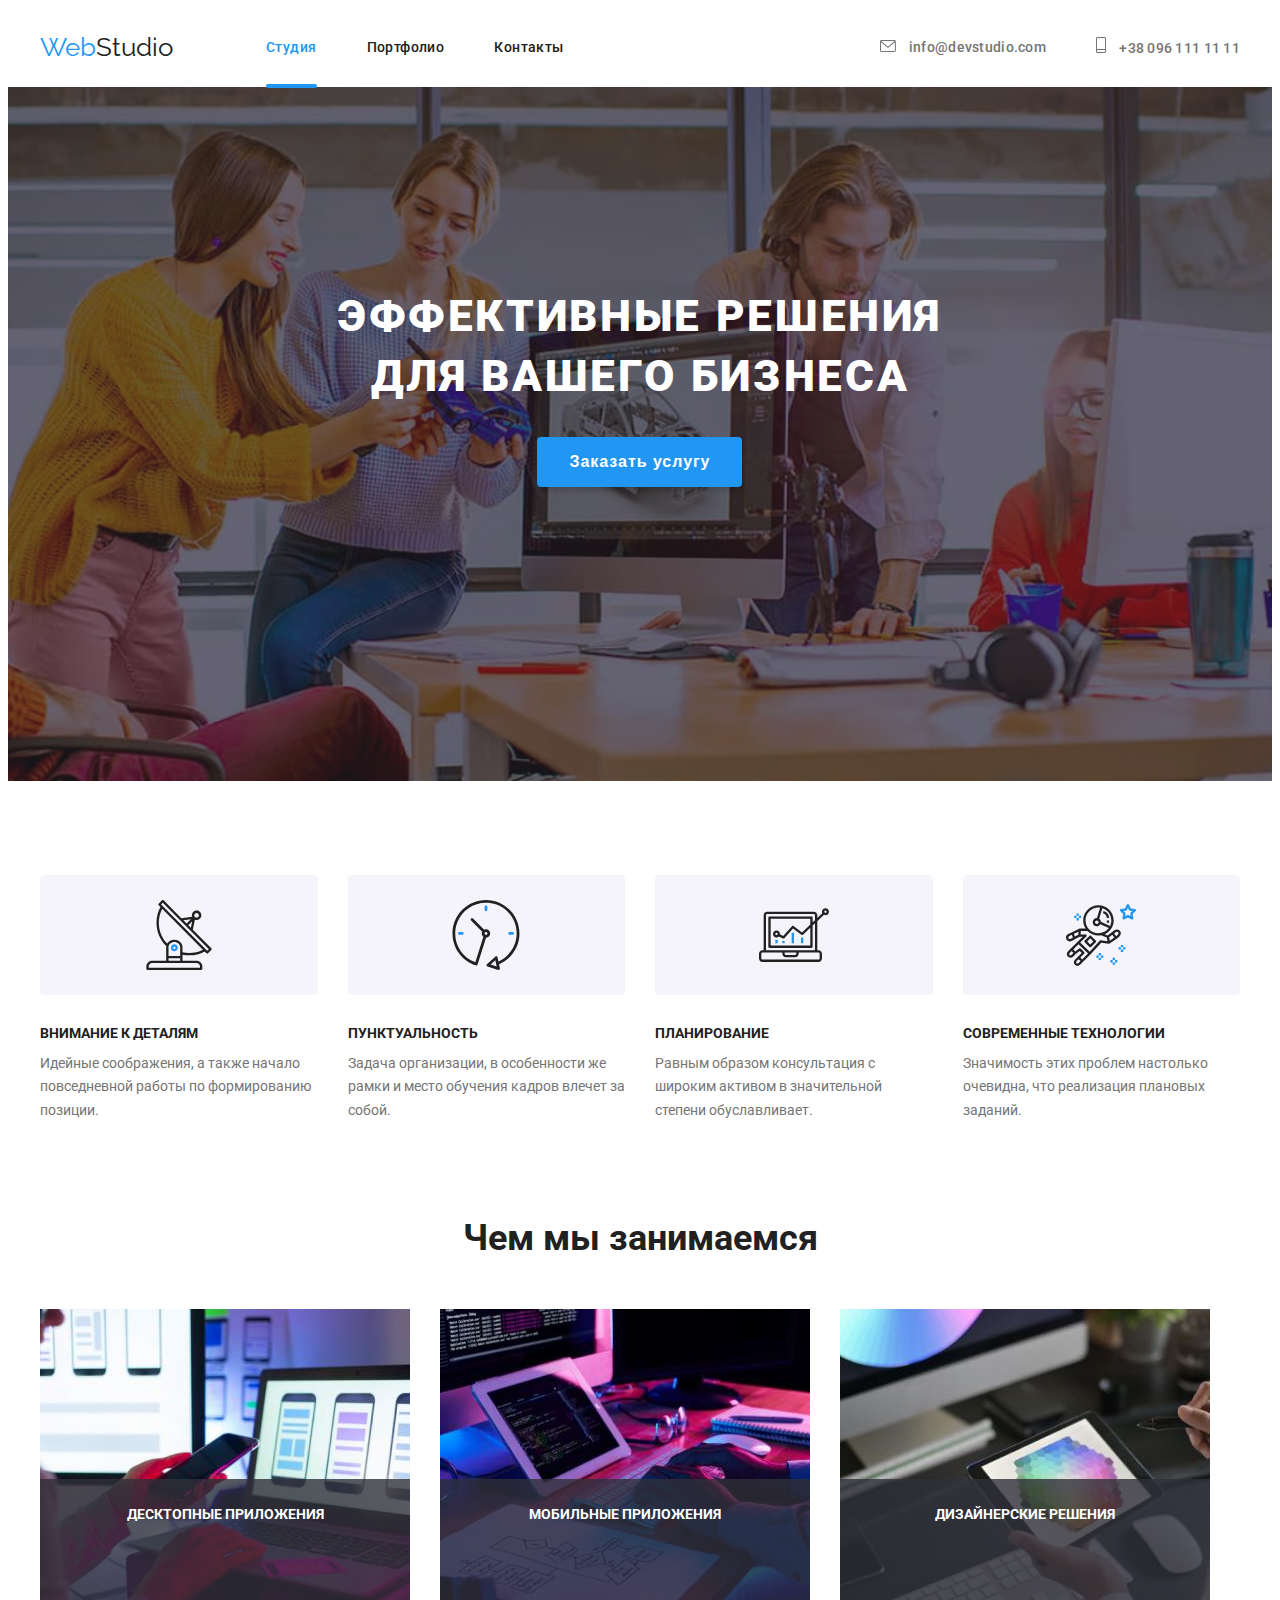
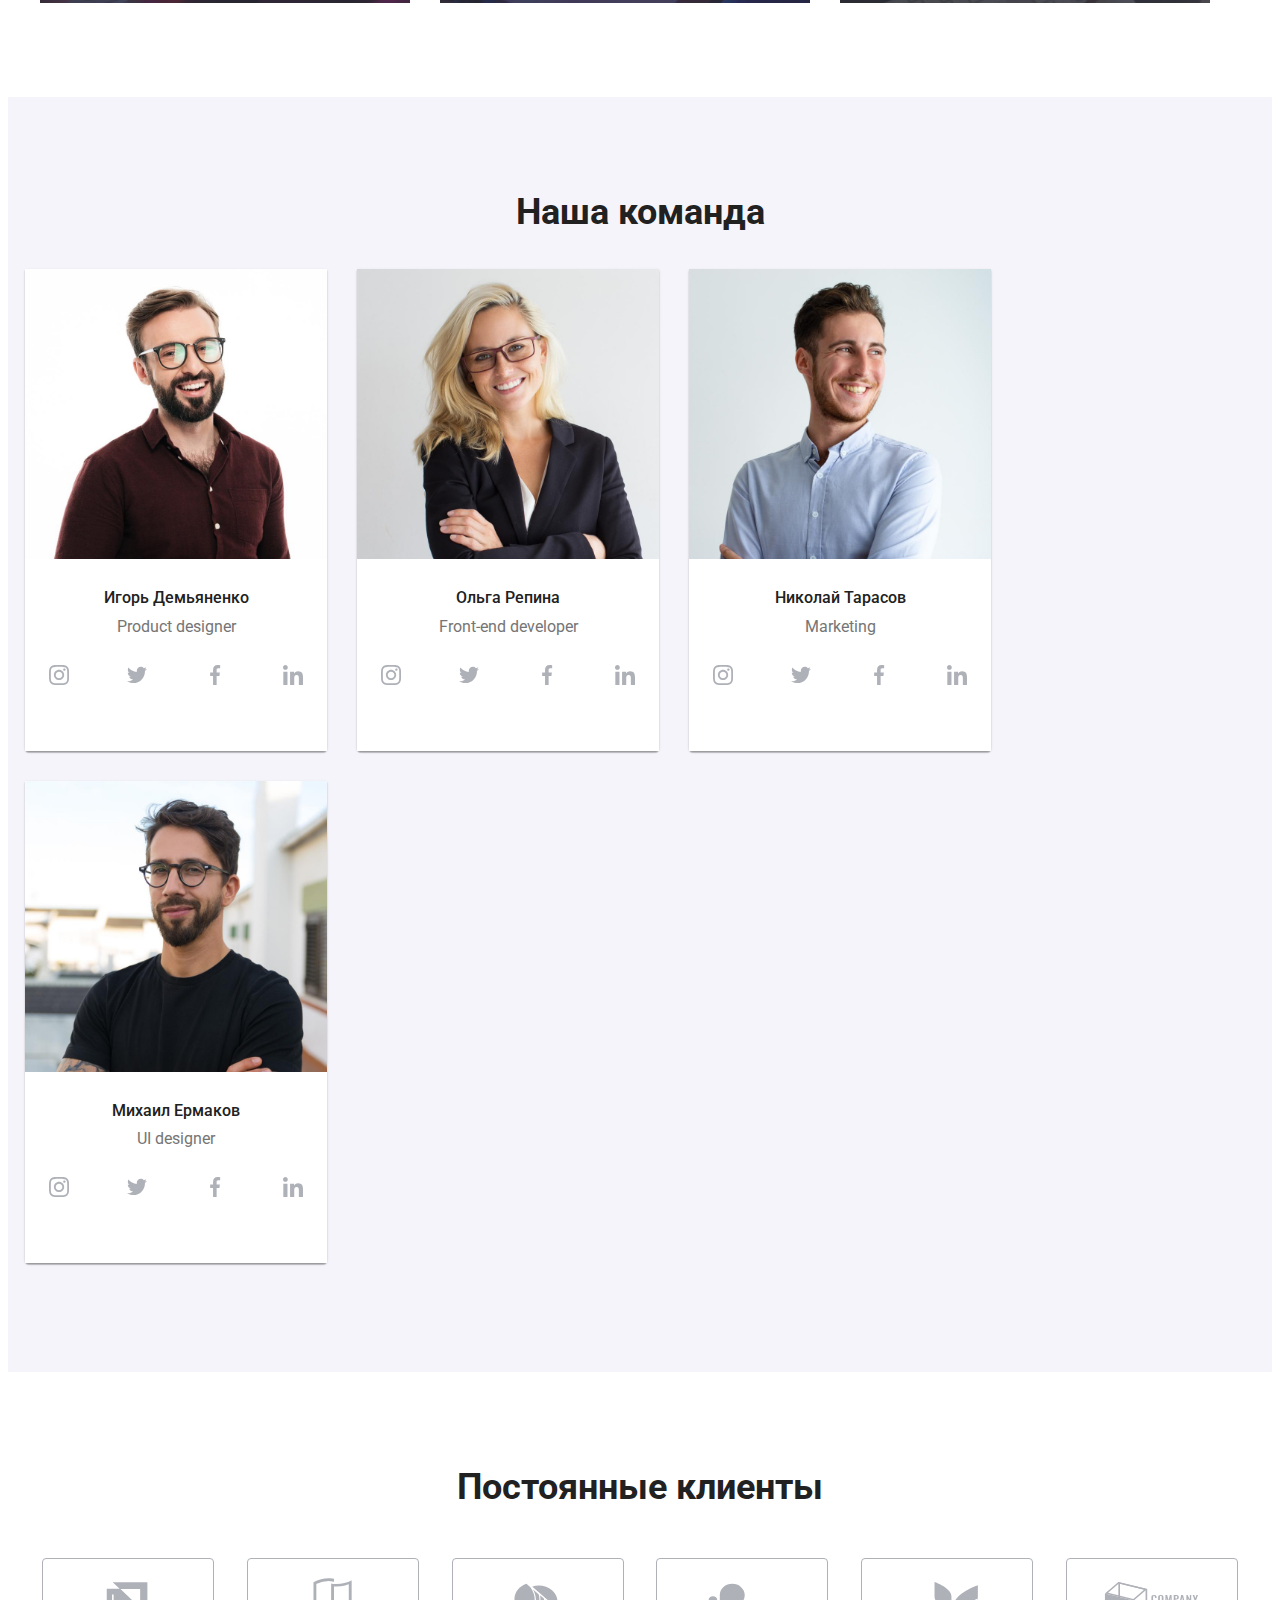
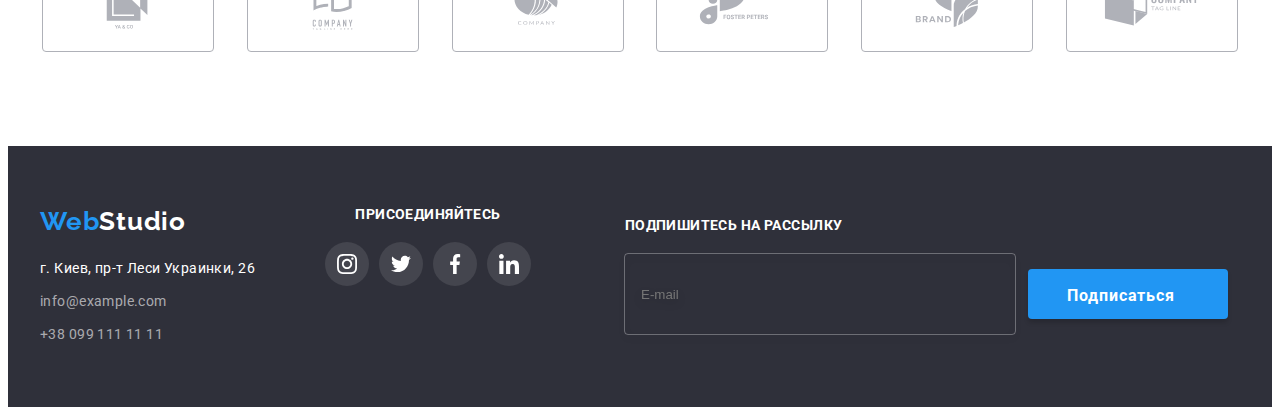
==== commit 12553061: "footer adaptive" ====
--- a/index.html
+++ b/index.html
@@ -577,7 +577,7 @@
       </section>
     </main>
     <!--ФУТЕР-->
-    <footer>
+    <!-- <footer>
       <div class="container address-join-footer">
         <div>
           <a class="logo" href="./index.html">
@@ -676,6 +676,95 @@
           </form>
         </section>
         
+      </div>
+    </footer> -->
+    <footer class="footer">
+      <div class="container footer-container">
+        <div class="tablet-container">
+          <div class="foot-container">
+            <a href="" class="footer-logo"
+              ><span class="trademark">Web</span><span class="bot-logo">Studio</span></a
+            >
+            <address class="footer-adress">
+              <a
+                href="https://goo.gl/maps/Da8S7tGWQW27He1X6"
+                class="foot-adress__title"
+                target="_blank"
+              >
+                г. Киев, пр-т Леси Украинки, 26</a
+              >
+              <a href="mailto:info@example.com" class="footer-adress__link">info@example.com</a>
+              <a href="tel:+380991111111" class="footer-adress__link">+38 099 111 11 11</a>
+            </address>
+          </div>
+          <div class="follow__container">
+            <p class="follow">Присоединяйтесь</p>
+            <ul class="follow-list list">
+              <li class="follow-list__item">
+                <a
+                  href=""
+                  class="follow-list__link-icon"
+                  aria-label="Ссылка на Instagram"
+                  target="_blank"
+                  ><svg class="follow-list__network-icon">
+                    <use href="./images/icons.svg#icon-instagram"></use>
+                  </svg>
+                </a>
+              </li>
+              <li class="follow-list__item">
+                <a
+                  href=""
+                  class="follow-list__link-icon"
+                  aria-label="Ссылка на Twitter"
+                  target="_blank"
+                  ><svg class="follow-list__network-icon">
+                    <use href="./images/icons.svg#icon-twitter"></use>
+                  </svg>
+                </a>
+              </li>
+              <li class="follow-list__item">
+                <a
+                  href=""
+                  class="follow-list__link-icon"
+                  aria-label="Ссылка на Facebook"
+                  target="_blank"
+                  ><svg class="follow-list__network-icon">
+                    <use href="./images/icons.svg#icon-facebook"></use>
+                  </svg>
+                </a>
+              </li>
+              <li class="follow-list__item">
+                <a
+                  href=""
+                  class="follow-list__link-icon"
+                  aria-label="Ссылка на LinkedIn"
+                  target="_blank"
+                  ><svg class="follow-list__network-icon">
+                    <use href="./images/icons.svg#icon-linkedin"></use>
+                  </svg>
+                </a>
+              </li>
+            </ul>
+          </div>
+        </div>
+        <form class="subscribe">
+          <label for="mail" class="follow subscribe__text">Подпишитесь на рассылку</label>
+          <div class="btn__container">
+            <input
+              type="email"
+              name="mail"
+              id="mail"
+              class="subscribe__input"
+              placeholder="E-mail"
+            />
+            <button type="submit" class="subscribe__btn">
+              Подписаться
+              <svg width="24" height="24" class="subscribe__icon-send">
+                <use href="./images/icon-svg/new-sprite.svg#icon-icon-send"></use>
+              </svg>
+            </button>
+          </div>
+        </form>
       </div>
     </footer>
     <!-- Модальное окно -->
--- a/css/main.min.css
+++ b/css/main.min.css
@@ -1,2 +1,2 @@
-body{font-family:"Roboto", sans-serif;color:var(--primary-text-color)}h1,h2,h3,h4,h5,h6,p{margin-top:0;margin-bottom:0}ul,ol{margin-top:0;margin-bottom:0;padding-left:0}img{display:block;max-width:100%;height:auto}.container{padding-left:15px;padding-right:15px;margin-left:auto;margin-right:auto}@media screen and (min-width: 480px){.container{max-width:480px}}@media screen and (min-width: 768px){.container{max-width:768px}}@media screen and (min-width: 1200px){.container{max-width:1200px}}.section{padding:60px 0}@media (min-width: 1200px){.section{padding:94px 0}}.link{text-decoration:none}.list{list-style-type:none;text-decoration:none}:root{--primary-text-color: #212121;--secondary-text-color: #757575;--accent-color: #2196f3;--footer-contacts-color: rgba(255, 255, 255, 0.6)}.visually-hidden{position:absolute !important;clip:rect(1px 1px 1px 1px);clip:rect(1px, 1px, 1px, 1px);padding:0 !important;border:0 !important;height:1px !important;width:1px !important;overflow:hidden}.logo{font-size:26px;line-height:1.17;font-family:"Raleway", sans-serif;text-decoration:none;margin-right:93px}@media screen and (max-width: 1200px){.logo{font-size:24px;line-height:1.19}}.top-logo{color:var(--primary-text-color)}.pages{font-size:14px;line-height:1.17;color:var(--primary-text-color);font-weight:500;-webkit-transition:color 250ms cubic-bezier(0.4, 0, 0.2, 1);transition:color 250ms cubic-bezier(0.4, 0, 0.2, 1)}.nav-pages__menu--active{position:relative;color:var(--accent-color)}.nav-pages__menu--active::after{content:"";position:absolute;left:0;bottom:-33px;width:100%;height:4px;background-color:var(--accent-color);border-radius:2px}.pages:hover,.pages:focus{color:var(--accent-color)}.contacts{font-size:14px;line-height:1.17;color:var(--secondary-text-color);font-weight:500;text-decoration:none;-webkit-transition:color 250ms cubic-bezier(0.4, 0, 0.2, 1);transition:color 250ms cubic-bezier(0.4, 0, 0.2, 1)}.contacts-icons{margin-right:10px;fill:currentColor}.contacts:hover,.contacts:focus{color:var(--accent-color)}.header-studio{padding-top:24px;padding-bottom:25px}.portfolio-header{padding-top:24px;padding-bottom:25px;border-bottom:1px solid #ececec}.header-nav{display:-webkit-box;display:-ms-flexbox;display:flex;-webkit-box-align:center;-ms-flex-align:center;align-items:center}.header-container{display:-webkit-box;display:-ms-flexbox;display:flex}.nav-pages{display:-webkit-box;display:-ms-flexbox;display:flex;font-weight:500;font-size:14px;line-height:1.14;letter-spacing:0.03em;padding:0}@media screen and (max-width: 767px){.nav-pages{display:none}}.nav-pages__menu:not(:last-child){margin-right:50px}.nav-contacts{font-weight:500;font-size:14px;line-height:1.14;letter-spacing:0.02em;padding-right:0;margin-left:auto}@media screen and (max-width: 767px){.nav-contacts{display:none}}@media screen and (min-width: 1200px){.nav-contacts{display:-webkit-box;display:-ms-flexbox;display:flex;-webkit-box-align:center;-ms-flex-align:center;align-items:center}}.nav-contacts__mail-tel-top+.nav-contacts__mail-tel-top{margin-left:50px}@media screen and (max-width: 1199px){.nav-contacts__mail-tel-top+.nav-contacts__mail-tel-top{margin-left:0}}@media screen and (max-width: 1199px){.nav-contacts__mail-tel-top{font-size:12px;line-height:1.17}}.header-btn{position:absolute;right:15px;top:10px;border:none;background-color:transparent;z-index:10}@media screen and (min-width: 768px){.header-btn{display:none}}.header-btn.is-open .header-btn__icon--open{display:none}.header-btn .icon-menu-close{display:none}.header-btn.is-open .icon-menu-close{display:block}.modal-menu{position:fixed;top:0;left:50%;-webkit-transform:translate(-50%);transform:translate(-50%);background-color:#fff;width:100vw;height:100vh;padding:48px 40px;display:-webkit-box;display:-ms-flexbox;display:flex;-webkit-box-orient:vertical;-webkit-box-direction:normal;-ms-flex-direction:column;flex-direction:column;-webkit-box-pack:justify;-ms-flex-pack:justify;justify-content:space-between;visibility:hidden;opacity:0;pointer-events:none;pointer-events:none}@media (min-width: 768px){.modal-menu{display:none}}.modal-menu.is-open{visibility:visible;pointer-events:all;opacity:1}.modal-menu__list{font-weight:500;font-size:40px;line-height:1.175;letter-spacing:0.02em}.modal-menu__item:not(last-child){margin-bottom:32px}.modal-menu__link{color:#212121}.modal-menu__link--current{color:var(--accent-color)}.modal-menu__contacts{font-weight:500;font-size:24px;line-height:1.16;letter-spacing:0.02em;margin-bottom:64px}.modal-menu__contacts-item{margin-bottom:32px}.modal-menu__contacts-item:last-child{margin-bottom:0}.modal-menu__contacts-link{color:#757575}.modal-menu__contacts-link.tel{font-size:34px;color:#2196f3}.socials{display:-webkit-box;display:-ms-flexbox;display:flex;-ms-flex-wrap:wrap;flex-wrap:wrap;font-weight:500;font-size:18px;line-height:1.22;letter-spacing:0.02em}.socials__item{margin-right:20px;position:relative}.socials__item:last-child{margin-right:0}.socials__item:not(:last-child)::after{content:"";display:block;width:1px;height:100%;background-color:rgba(33,33,33,0.2);position:absolute;top:0;right:-10px}.socials__link{color:#2196f3}.hero{display:-webkit-box;display:-ms-flexbox;display:flex;padding:200px 0}.overlay{max-width:1600px;height:600px;margin-left:auto;margin-right:auto;background-image:-webkit-gradient(linear, left top, left bottom, from(rgba(47,48,58,0.4)), to(rgba(47,48,58,0.4))),url(../images/hero-image.jpg);background-image:linear-gradient(rgba(47,48,58,0.4), rgba(47,48,58,0.4)),url(../images/hero-image.jpg);background-position:center}.hero__heading{font-size:44px;line-height:1.36;font-weight:900;text-align:center;letter-spacing:0.06em;margin-bottom:30px;text-transform:uppercase;color:#ffffff}@media screen and (max-width: 1200px){.hero__heading{font-size:26px;line-height:1.62}}.hero__button{font-size:16px;line-height:1.88;font-weight:700;text-align:center;letter-spacing:0.06em;padding:10px 32px;display:block;margin-left:auto;margin-right:auto;margin-bottom:94px;background-color:var(--accent-color);color:#ffffff;-webkit-box-shadow:0px 4px 4px rgba(0,0,0,0.15);box-shadow:0px 4px 4px rgba(0,0,0,0.15);border:transparent;border-radius:4px}.hero__button:hover,.hero__button:focus{cursor:pointer}.section-advantages{padding-bottom:0}@media (min-width: 768px){.advantages{display:-webkit-box;display:-ms-flexbox;display:flex;-ms-flex-wrap:wrap;flex-wrap:wrap;margin:-15px}}@media (max-width: 767px){.advantages__item:not(:last-child){margin-bottom:30px}}@media (min-width: 768px){.advantages__item{margin:15px;-ms-flex-preferred-size:calc((100% - 60px) / 2);flex-basis:calc((100% - 60px) / 2)}}@media (min-width: 1200px){.advantages__item{-ms-flex-preferred-size:calc((100% - 120px) / 4);flex-basis:calc((100% - 120px) / 4)}}.advantages__icon{display:-webkit-box;display:-ms-flexbox;display:flex;-webkit-box-pack:center;-ms-flex-pack:center;justify-content:center;-webkit-box-align:center;-ms-flex-align:center;align-items:center;height:120px;margin-bottom:30px;background-color:#f5f4fa;border-radius:4px}.advan-descrip{font-size:14px;line-height:1.17;color:var(--primary-text-color);font-weight:700;margin-bottom:10px}@media screen and (max-width: 767px){.advan-descrip{text-align:center}}.advan-descrip__text{font-size:14px;line-height:1.71;color:var(--secondary-text-color);font-weight:400}@media screen and (max-width: 1199px){.what-we-do{display:none}}.trends{display:-webkit-box;display:-ms-flexbox;display:flex;list-style-type:none}.main-page-secondary-title{font-size:36px;line-height:1.17;font-weight:700;margin-bottom:50px;text-align:center}.direction{position:relative}.direction__label{text-transform:uppercase;font-size:14px;line-height:1.17;font-weight:700;position:absolute;text-align:center;left:30px;bottom:0px;height:70px;width:370px;padding-top:27px;padding-bottom:27px;color:#ffffff;background-color:rgba(47,48,58,0.8)}.direction-name{display:-webkit-box;display:-ms-flexbox;display:flex;-ms-flex-wrap:wrap;flex-wrap:wrap;margin-top:-30px;margin-left:-30px;padding:0;margin-bottom:0}.direction__img{position:relative;margin-top:30px;margin-left:30px;-ms-flex-preferred-size:calc((100% - 30px * 3) / 3);flex-basis:calc((100% - 30px * 3) / 3)}.section-team{background-color:#f5f4fa}.developers{font-size:16px;line-height:1.17;font-weight:500;margin-bottom:10px}.developers-title{padding:30px 0;text-align:center;background-color:#ffffff}.position{font-size:16px;line-height:1.17;color:var(--secondary-text-color);font-weight:400;margin-bottom:16px}.photo{width:100%}.team{display:-webkit-box;display:-ms-flexbox;display:flex;-ms-flex-wrap:wrap;flex-wrap:wrap;margin-top:-30px;margin-left:-30px;padding:0;list-style:none}.team__img{margin-top:30px;margin-left:30px;-ms-flex-preferred-size:calc((100% - 120px) / 4);flex-basis:calc((100% - 120px) / 4);-webkit-box-shadow:0px 1px 3px rgba(0,0,0,0.12),0px 1px 1px rgba(0,0,0,0.14),0px 2px 1px rgba(0,0,0,0.2);box-shadow:0px 1px 3px rgba(0,0,0,0.12),0px 1px 1px rgba(0,0,0,0.14),0px 2px 1px rgba(0,0,0,0.2);border-radius:0px 0px 4px 4px;padding:0}@media (min-width: 768px){.team__img{-ms-flex-preferred-size:calc((100% - 60px) / 2);flex-basis:calc((100% - 60px) / 2);margin:15px}}@media (min-width: 1200px){.team__img{-ms-flex-preferred-size:calc((100% - 120px) / 4);flex-basis:calc((100% - 120px) / 4)}}.team-contacts-icons{display:-webkit-box;display:-ms-flexbox;display:flex;-webkit-box-pack:center;-ms-flex-pack:center;justify-content:center;background-color:#ffffff}.social-item:not(:last-child){margin-right:10px}.social-link{display:block;width:44px;height:44px;padding:12px;border-radius:50%;color:#afb1b8;-webkit-transition:background-color 250ms cubic-bezier(0.4, 0, 0.2, 1),color 250ms cubic-bezier(0.4, 0, 0.2, 1);transition:background-color 250ms cubic-bezier(0.4, 0, 0.2, 1),color 250ms cubic-bezier(0.4, 0, 0.2, 1)}.social-icon{width:20px;height:20px;fill:currentColor}.social-link:hover,.social-link:focus{background-color:var(--accent-color);color:#ffffff}.clients-title{text-align:center;margin-bottom:50px}.clients-list{display:-webkit-box;display:-ms-flexbox;display:flex;-ms-flex-wrap:wrap;flex-wrap:wrap;margin-top:-30px;margin-left:-30px;-webkit-box-pack:center;-ms-flex-pack:center;justify-content:center}.clients-list__item{display:-webkit-box;display:-ms-flexbox;display:flex;-webkit-box-pack:center;-ms-flex-pack:center;justify-content:center;-webkit-box-align:center;-ms-flex-align:center;align-items:center;margin-top:30px;margin-left:30px;-ms-flex-preferred-size:calc((100% - 180px) / 6);flex-basis:calc((100% - 180px) / 6)}@media (max-width: 480px){.clients-list__item{-ms-flex-preferred-size:calc((100% - 60px) / 2);flex-basis:calc((100% - 60px) / 2);margin:15px}}@media (max-width: 1199px){.clients-list__item{-ms-flex-preferred-size:calc((100% - 120px) / 3);flex-basis:calc((100% - 120px) / 3)}}.clients-link{display:-webkit-box;display:-ms-flexbox;display:flex;-webkit-box-pack:center;-ms-flex-pack:center;justify-content:center;-webkit-box-align:center;-ms-flex-align:center;align-items:center;width:170px;height:92px;border:1px solid #afb1b8;border-radius:4px;color:#afb1b8;-webkit-transition:color 250ms cubic-bezier(0.4, 0, 0.2, 1),border-color 250ms cubic-bezier(0.4, 0, 0.2, 1);transition:color 250ms cubic-bezier(0.4, 0, 0.2, 1),border-color 250ms cubic-bezier(0.4, 0, 0.2, 1)}.clients-icon{fill:currentColor}.clients-link:hover,.clients-link:focus{color:var(--accent-color);border-color:var(--accent-color);outline:none}.products{display:-webkit-box;display:-ms-flexbox;display:flex;-webkit-box-pack:center;-ms-flex-pack:center;justify-content:center;list-style-type:none;text-decoration:none;margin-bottom:50px}@media screen and (max-width: 480px){.products{margin-bottom:40px}}@media screen and (max-width: 767px){.products{-webkit-box-pack:start;-ms-flex-pack:start;justify-content:start;-ms-flex-wrap:wrap;flex-wrap:wrap}}@media screen and (min-width: 768px){.products{display:-webkit-box;display:-ms-flexbox;display:flex;margin-bottom:30px}}@media screen and (max-width: 767px){.products__item{display:-webkit-box;display:-ms-flexbox;display:flex;-ms-flex-wrap:wrap;flex-wrap:wrap}.products__item:nth-child(n+4){margin-top:21px}}.products__item:not(:last-child){margin-right:8px}.tabs{font-size:16px;line-height:1.63;color:var(--primary-text-color);font-weight:500;padding:6px 22px;border-radius:4px;-webkit-transition:background-color 250ms cubic-bezier(0.4, 0, 0.2, 1),color 250ms cubic-bezier(0.4, 0, 0.2, 1),-webkit-box-shadow 250ms cubic-bezier(0.4, 0, 0.2, 1);transition:background-color 250ms cubic-bezier(0.4, 0, 0.2, 1),color 250ms cubic-bezier(0.4, 0, 0.2, 1),-webkit-box-shadow 250ms cubic-bezier(0.4, 0, 0.2, 1);transition:background-color 250ms cubic-bezier(0.4, 0, 0.2, 1),color 250ms cubic-bezier(0.4, 0, 0.2, 1),box-shadow 250ms cubic-bezier(0.4, 0, 0.2, 1);transition:background-color 250ms cubic-bezier(0.4, 0, 0.2, 1),color 250ms cubic-bezier(0.4, 0, 0.2, 1),box-shadow 250ms cubic-bezier(0.4, 0, 0.2, 1),-webkit-box-shadow 250ms cubic-bezier(0.4, 0, 0.2, 1)}.tabs:hover,.tabs:focus{background-color:var(--accent-color);color:#ffffff;cursor:pointer;-webkit-box-shadow:0px 3px 1px rgba(0,0,0,0.1),0px 1px 2px rgba(0,0,0,0.08),0px 2px 2px rgba(0,0,0,0.12);box-shadow:0px 3px 1px rgba(0,0,0,0.1),0px 1px 2px rgba(0,0,0,0.08),0px 2px 2px rgba(0,0,0,0.12)}.decisions{font-size:18px;line-height:2;font-weight:700;margin-bottom:4px}.type{font-size:16px;line-height:1.88;color:var(--secondary-text-color);font-weight:400}.examples{display:-webkit-box;display:-ms-flexbox;display:flex;-ms-flex-wrap:wrap;flex-wrap:wrap;margin-top:-30px;margin-left:-30px;padding:0;margin-bottom:0;list-style-type:none}@media screen and (max-width: 480px){.examples{display:block}}.examples__mockups{margin-top:30px;margin-left:30px;-ms-flex-preferred-size:calc((100% - 90px) / 3);flex-basis:calc((100% - 90px) / 3);-webkit-transition:-webkit-box-shadow 250ms cubic-bezier(0.4, 0, 0.2, 1);transition:-webkit-box-shadow 250ms cubic-bezier(0.4, 0, 0.2, 1);transition:box-shadow 250ms cubic-bezier(0.4, 0, 0.2, 1);transition:box-shadow 250ms cubic-bezier(0.4, 0, 0.2, 1), -webkit-box-shadow 250ms cubic-bezier(0.4, 0, 0.2, 1)}.examples__mockups:hover,.examples__mockups:focus{-webkit-box-shadow:0px 1px 1px rgba(0,0,0,0.12),0px 4px 4px rgba(0,0,0,0.06),1px 4px 6px rgba(0,0,0,0.16);box-shadow:0px 1px 1px rgba(0,0,0,0.12),0px 4px 4px rgba(0,0,0,0.06),1px 4px 6px rgba(0,0,0,0.16);cursor:pointer}.examples__mockups:nth-last-child(-n+3){margin-bottom:0}@media screen and (min-width: 480px) and (max-width: 1199px){.examples__mockups{-ms-flex-preferred-size:calc((100% - 60px) / 2);flex-basis:calc((100% - 60px) / 2);margin:15px}}.examples-names{padding:20px 24px;border-top:none;border-right:1px solid #eeeeee;border-bottom:1px solid #eeeeee;border-left:1px solid #eeeeee}.thumb{position:relative;overflow:hidden}.mockups-info{position:absolute;left:0;top:200%;-webkit-transform:translate(0, -100%);transform:translate(0, -100%);width:100%;height:100%;padding:63px 24px;color:#ffffff;background:rgba(33,150,243,0.9);font-size:18px;line-height:1.56;-webkit-transition:-webkit-transform 250ms cubic-bezier(0.4, 0, 0.2, 1);transition:-webkit-transform 250ms cubic-bezier(0.4, 0, 0.2, 1);transition:transform 250ms cubic-bezier(0.4, 0, 0.2, 1);transition:transform 250ms cubic-bezier(0.4, 0, 0.2, 1), -webkit-transform 250ms cubic-bezier(0.4, 0, 0.2, 1)}.examples__mockups:hover .mockups-info,.examples__mockups:focus .mockups-info{-webkit-transform:translate(0, -100%) translateY(-100%);transform:translate(0, -100%) translateY(-100%)}.trademark{color:var(--accent-color);padding-right:0;margin-right:0}.bot-logo{color:#ffffff}.address-join-footer{display:-webkit-box;display:-ms-flexbox;display:flex}@media screen and (max-width: 767px){.address-join-footer{-webkit-box-orient:vertical;-webkit-box-direction:normal;-ms-flex-direction:column;flex-direction:column;-webkit-box-align:center;-ms-flex-align:center;align-items:center}}.join{margin-left:70px;padding-top:12px;color:var(--hero-text-color)}.join-title{margin-bottom:20px;font-size:14px;color:#ffffff;line-height:1.17;text-transform:uppercase}.social{display:-webkit-box;display:-ms-flexbox;display:flex;-webkit-box-pack:center;-ms-flex-pack:center;justify-content:center}.social-link-join{color:#ffffff;background-color:rgba(255,255,255,0.1)}.subscribe{margin-left:93px;position:relative;top:12px}.subscribe-form{display:-webkit-box;display:-ms-flexbox;display:flex;-webkit-box-align:center;-ms-flex-align:center;align-items:center}@media screen and (max-width: 767px){.subscribe-form{display:block;position:static;max-width:480px}}.subscribe-input{margin-right:12px;width:358px;padding-left:16px;padding-top:15px;padding-bottom:15px;border:1px solid rgba(255,255,255,0.3);border-radius:4px;background-color:#2f303a;-webkit-filter:drop-shadow(0px 4px 4px rgba(0,0,0,0.15));filter:drop-shadow(0px 4px 4px rgba(0,0,0,0.15));font-size:16px;line-height:1.25;color:rgba(255,255,255,0.6)}@media screen and (max-width: 480px){.subscribe-input{position:static}}.subscribe-button{font-family:inherit;font-style:16px;font-weight:700;line-height:1.88;letter-spacing:0.06em;color:#ffffff;background-color:var(--accent-color);border:1px solid transparent;border-radius:4px;-webkit-box-shadow:0px 4px 4px rgba(0,0,0,0.25);box-shadow:0px 4px 4px rgba(0,0,0,0.25);width:200px;height:50px;display:-webkit-box;display:-ms-flexbox;display:flex;-webkit-box-pack:center;-ms-flex-pack:center;justify-content:center;-webkit-box-align:center;-ms-flex-align:center;align-items:center;cursor:pointer}.subscribe-icon{margin-left:10px;width:24px;height:24px;fill:currentColor}footer{display:block;padding:60px 0 60px 0;background:#2f303a}address{font-size:14px;line-height:1.71;color:#ffffff;font-style:normal;font-weight:400;margin-top:20px}.footer-contacts__item{margin-top:9px}.footer-contacts .contacts{font-size:14px;line-height:1.71;color:var(--footer-contacts-color);font-weight:400}.backdrop{position:fixed;top:0;left:0;width:100vw;height:100vh;margin-left:auto;margin-right:auto;background-color:rgba(0,0,0,0.2)}.backdrop.is-hidden{pointer-events:none;opacity:0;visibility:hidden}.backdrop{opacity:1;-webkit-transition:opacity 250ms cubic-bezier(0.4, 0, 0.2, 1),visibility 250ms cubic-bezier(0.4, 0, 0.2, 1);transition:opacity 250ms cubic-bezier(0.4, 0, 0.2, 1),visibility 250ms cubic-bezier(0.4, 0, 0.2, 1)}.backdrop.is-hidden .modal{-webkit-transform:translate(-50%, -50%) scale(1.5);transform:translate(-50%, -50%) scale(1.5)}.modal{position:absolute;top:50%;left:50%;width:528px;height:581px;padding:40px;background-color:#ffffff;border-radius:4px;-webkit-transform:translate(-50%, -50%) scale(1);transform:translate(-50%, -50%) scale(1);-webkit-transition:-webkit-transform 250ms cubic-bezier(0.4, 0, 0.2, 1);transition:-webkit-transform 250ms cubic-bezier(0.4, 0, 0.2, 1);transition:transform 250ms cubic-bezier(0.4, 0, 0.2, 1);transition:transform 250ms cubic-bezier(0.4, 0, 0.2, 1), -webkit-transform 250ms cubic-bezier(0.4, 0, 0.2, 1)}.modal-button{position:absolute;right:8px;top:8px;width:30px;height:30px;padding:5px;background-color:#ffffff;border-radius:50%;border:1px solid rgba(0,0,0,0.1);-webkit-transition:color 250ms cubic-bezier(0.4, 0, 0.2, 1);transition:color 250ms cubic-bezier(0.4, 0, 0.2, 1)}.modal-button:hover,.modal-button:focus{color:var(--accent-color);outline:none;cursor:pointer}.modal-close{fill:currentColor}.modal__title{font-family:Roboto;font-style:normal;font-weight:700;font-size:20px;line-height:1.15;margin-bottom:12px;text-align:center;letter-spacing:0.03em;color:var(--primary-text-color)}.modal-form__item{position:relative;display:block;margin-bottom:10px}.input-wrap{position:relative}.modal-label{display:block;margin-bottom:4px;font-size:12px;line-height:1.17;letter-spacing:0.01em;font-family:Roboto;font-style:normal;font-weight:normal;color:var(--secondary-text-color)}.modal-input{width:100%;height:40px;padding-left:42px;color:var(--logo-text-color);border:1px solid rgba(33,33,33,0.2);border-radius:4px;-webkit-transition:border-color 250ms cubic-bezier(0.4, 0, 0.2, 1);transition:border-color 250ms cubic-bezier(0.4, 0, 0.2, 1)}.modal-icon{position:absolute;top:50%;left:0;margin-left:12px;width:18px;height:18px;color:var(--secondary-text-color);-webkit-transform:translateY(-50%);transform:translateY(-50%);-webkit-transition:fill 250ms cubic-bezier(0.4, 0, 0.2, 1);transition:fill 250ms cubic-bezier(0.4, 0, 0.2, 1)}.modal-textarea{height:120px;width:100%;padding:12px 16px;resize:none;border:1px solid rgba(33,33,33,0.2);border-radius:4px;-webkit-transition:border-color 250ms cubic-bezier(0.4, 0, 0.2, 1);transition:border-color 250ms cubic-bezier(0.4, 0, 0.2, 1)}.modal-textarea::-webkit-input-placeholder{color:rgba(117,117,117,0.5)}.modal-textarea:-ms-input-placeholder{color:rgba(117,117,117,0.5)}.modal-textarea::-ms-input-placeholder{color:rgba(117,117,117,0.5)}.modal-textarea::placeholder{color:rgba(117,117,117,0.5)}.modal-input:focus,.modal-input:not(:placeholder-shown){outline:none;border-color:var(--accent-color)}.modal-textarea:focus,.modal-textarea:not(:placeholder-shown){outline:none;border-color:var(--accent-color)}.modal-input:focus+.modal-icon,.modal-input:not(:placeholder-shown)+.modal-icon{fill:var(--accent-color)}.accept-item{margin-top:20px;padding-left:14px;display:-webkit-box;display:-ms-flexbox;display:flex;-webkit-box-align:center;-ms-flex-align:center;align-items:center}.accept-checkbox{position:relative;margin-right:7px;width:15px;height:15px;border:2px solid var(--primary-text-color);border-radius:2px;pointer-events:none;-webkit-transition:border-color 250ms cubic-bezier(0.4, 0, 0.2, 1),background-color 250ms cubic-bezier(0.4, 0, 0.2, 1);transition:border-color 250ms cubic-bezier(0.4, 0, 0.2, 1),background-color 250ms cubic-bezier(0.4, 0, 0.2, 1)}.accept-icon{position:absolute;left:-20%;top:-20%;width:16px;height:15px;fill:currentColor;opacity:0;-webkit-transition:opacity 250ms cubic-bezier(0.4, 0, 0.2, 1);transition:opacity 250ms cubic-bezier(0.4, 0, 0.2, 1)}.accept-label{font-size:14px;line-height:1.71;letter-spacing:0.03em;color:var(--secondary-text-color)}.accept-link{color:var(--accent-color)}.accept-input:checked+.accept-checkbox{background-color:var(--accent-color);border-color:var(--accent-color)}.accept-input:checked+.accept-checkbox>.accept-icon{opacity:1}.modal-accept{margin-top:30px}.modal-accept-button{margin-left:auto;margin-right:auto;height:50px;width:200px;display:-webkit-box;display:-ms-flexbox;display:flex;-webkit-box-pack:center;-ms-flex-pack:center;justify-content:center;-webkit-box-align:center;-ms-flex-align:center;align-items:center;font-weight:700;font-size:16px;line-height:1.87;letter-spacing:0.06em;color:#ffffff;background-color:var(--accent-color);border:1px solid transparent;border-radius:4px;-webkit-box-shadow:0px 4px 4px rgba(0,0,0,0.25);box-shadow:0px 4px 4px rgba(0,0,0,0.25);-webkit-transition:background-color 250ms cubic-bezier(0.4, 0, 0.2, 1);transition:background-color 250ms cubic-bezier(0.4, 0, 0.2, 1)}.modal-accept-button:hover,.modal-accept-button:focus{background-color:#188ce8;border:none;cursor:pointer}
+body{font-family:"Roboto", sans-serif;color:var(--primary-text-color)}h1,h2,h3,h4,h5,h6,p{margin-top:0;margin-bottom:0}ul,ol{margin-top:0;margin-bottom:0;padding-left:0}img{display:block;max-width:100%;height:auto}.container{padding-left:15px;padding-right:15px;margin-left:auto;margin-right:auto}@media screen and (min-width: 480px){.container{max-width:480px}}@media screen and (min-width: 768px){.container{max-width:768px}}@media screen and (min-width: 1200px){.container{max-width:1200px}}.section{padding:60px 0}@media (min-width: 1200px){.section{padding:94px 0}}.link{text-decoration:none}.list{list-style-type:none;text-decoration:none}:root{--primary-text-color: #212121;--secondary-text-color: #757575;--accent-color: #2196f3;--footer-contacts-color: rgba(255, 255, 255, 0.6)}.visually-hidden{position:absolute !important;clip:rect(1px 1px 1px 1px);clip:rect(1px, 1px, 1px, 1px);padding:0 !important;border:0 !important;height:1px !important;width:1px !important;overflow:hidden}.logo{font-size:26px;line-height:1.17;font-family:"Raleway", sans-serif;text-decoration:none;margin-right:93px}@media screen and (max-width: 1200px){.logo{font-size:24px;line-height:1.19}}.top-logo{color:var(--primary-text-color)}.pages{font-size:14px;line-height:1.17;color:var(--primary-text-color);font-weight:500;-webkit-transition:color 250ms cubic-bezier(0.4, 0, 0.2, 1);transition:color 250ms cubic-bezier(0.4, 0, 0.2, 1)}.nav-pages__menu--active{position:relative;color:var(--accent-color)}.nav-pages__menu--active::after{content:"";position:absolute;left:0;bottom:-33px;width:100%;height:4px;background-color:var(--accent-color);border-radius:2px}.pages:hover,.pages:focus{color:var(--accent-color)}.contacts{font-size:14px;line-height:1.17;color:var(--secondary-text-color);font-weight:500;text-decoration:none;-webkit-transition:color 250ms cubic-bezier(0.4, 0, 0.2, 1);transition:color 250ms cubic-bezier(0.4, 0, 0.2, 1)}.contacts-icons{margin-right:10px;fill:currentColor}.contacts:hover,.contacts:focus{color:var(--accent-color)}.header-studio{padding-top:24px;padding-bottom:25px}.portfolio-header{padding-top:24px;padding-bottom:25px;border-bottom:1px solid #ececec}.header-nav{display:-webkit-box;display:-ms-flexbox;display:flex;-webkit-box-align:center;-ms-flex-align:center;align-items:center}.header-container{display:-webkit-box;display:-ms-flexbox;display:flex}.nav-pages{display:-webkit-box;display:-ms-flexbox;display:flex;font-weight:500;font-size:14px;line-height:1.14;letter-spacing:0.03em;padding:0}@media screen and (max-width: 767px){.nav-pages{display:none}}.nav-pages__menu:not(:last-child){margin-right:50px}.nav-contacts{font-weight:500;font-size:14px;line-height:1.14;letter-spacing:0.02em;padding-right:0;margin-left:auto}@media screen and (max-width: 767px){.nav-contacts{display:none}}@media screen and (min-width: 1200px){.nav-contacts{display:-webkit-box;display:-ms-flexbox;display:flex;-webkit-box-align:center;-ms-flex-align:center;align-items:center}}.nav-contacts__mail-tel-top+.nav-contacts__mail-tel-top{margin-left:50px}@media screen and (max-width: 1199px){.nav-contacts__mail-tel-top+.nav-contacts__mail-tel-top{margin-left:0}}@media screen and (max-width: 1199px){.nav-contacts__mail-tel-top{font-size:12px;line-height:1.17}}.header-btn{position:absolute;right:15px;top:20px;border:none;background-color:transparent;z-index:10}@media screen and (min-width: 768px){.header-btn{display:none}}.header-btn:hover{cursor:pointer}.header-btn.is-open .header-btn__icon--open{display:none}.header-btn .icon-menu-close{display:none}.header-btn.is-open .icon-menu-close{display:block}.modal-menu{position:fixed;top:0;left:50%;-webkit-transform:translate(-50%);transform:translate(-50%);background-color:#fff;width:100vw;height:100vh;padding:48px 40px;display:-webkit-box;display:-ms-flexbox;display:flex;-webkit-box-orient:vertical;-webkit-box-direction:normal;-ms-flex-direction:column;flex-direction:column;-webkit-box-pack:justify;-ms-flex-pack:justify;justify-content:space-between;visibility:hidden;opacity:0;pointer-events:none;pointer-events:none}@media (min-width: 768px){.modal-menu{display:none}}.modal-menu.is-open{visibility:visible;pointer-events:all;opacity:1}.modal-menu__list{font-weight:500;font-size:40px;line-height:1.175;letter-spacing:0.02em}.modal-menu__item:not(last-child){margin-bottom:32px}.modal-menu__link{color:#212121}.modal-menu__link--current{color:var(--accent-color)}.modal-menu__contacts{font-weight:500;font-size:24px;line-height:1.16;letter-spacing:0.02em;margin-bottom:64px}.modal-menu__contacts-item{margin-bottom:32px}.modal-menu__contacts-item:last-child{margin-bottom:0}.modal-menu__contacts-link{color:#757575}.modal-menu__contacts-link.tel{font-size:34px;color:#2196f3}.socials{display:-webkit-box;display:-ms-flexbox;display:flex;-ms-flex-wrap:wrap;flex-wrap:wrap;font-weight:500;font-size:18px;line-height:1.22;letter-spacing:0.02em}.socials__item{margin-right:20px;position:relative}.socials__item:last-child{margin-right:0}.socials__item:not(:last-child)::after{content:"";display:block;width:1px;height:100%;background-color:rgba(33,33,33,0.2);position:absolute;top:0;right:-10px}.socials__link{color:#2196f3}.hero{display:-webkit-box;display:-ms-flexbox;display:flex;padding:118px 0}@media screen and (min-width: 1200px){.hero{padding:200px 0}}.overlay{max-width:1600px;max-height:600px;padding:118px 0;margin-left:auto;margin-right:auto;background-image:-webkit-gradient(linear, left top, left bottom, from(rgba(47,48,58,0.4)), to(rgba(47,48,58,0.4))),url(../images/hero-image-sm.jpg);background-image:linear-gradient(rgba(47,48,58,0.4), rgba(47,48,58,0.4)),url(../images/hero-image-sm.jpg);background-size:cover;background-position:center}@media screen and (min-device-pixel-ratio: 2), screen and (-moz-min-device-pixel-ratio: 2), screen and (-webkit-min-device-pixel-ratio: 2), screen and (min-resolution: 192dpi), screen and (min-resolution: 2dppx){.overlay{background-image:-webkit-gradient(linear, left top, left bottom, from(rgba(47,48,58,0.4)), to(rgba(47,48,58,0.4))),url(../images/hero-image-sm.jpg);background-image:linear-gradient(rgba(47,48,58,0.4), rgba(47,48,58,0.4)),url(../images/hero-image-sm.jpg)}}@media (min-width: 768px){.overlay{background-image:-webkit-gradient(linear, left top, left bottom, from(rgba(47,48,58,0.4)), to(rgba(47,48,58,0.4))),url(../images/hero-image-md.jpg);background-image:linear-gradient(rgba(47,48,58,0.4), rgba(47,48,58,0.4)),url(../images/hero-image-md.jpg)}}@media screen and (min-width: 768px) and (min-device-pixel-ratio: 2), screen and (min-width: 768px) and (-webkit-min-device-pixel-ratio: 2), screen and (min-width: 768px) and (min-resolution: 192dpi), screen and (min-width: 768px) and (min-resolution: 2dppx){.overlay{background-image:-webkit-gradient(linear, left top, left bottom, from(rgba(47,48,58,0.4)), to(rgba(47,48,58,0.4))),url(../images/hero-image-md.jpg);background-image:linear-gradient(rgba(47,48,58,0.4), rgba(47,48,58,0.4)),url(../images/hero-image-md.jpg)}}@media (min-width: 1200px){.overlay{background-image:-webkit-gradient(linear, left top, left bottom, from(rgba(47,48,58,0.4)), to(rgba(47,48,58,0.4))),url(../images/hero-image.jpg);background-image:linear-gradient(rgba(47,48,58,0.4), rgba(47,48,58,0.4)),url(../images/hero-image.jpg);padding-bottom:200px;padding-top:200px}}@media screen and (min-width: 1200px) and (min-device-pixel-ratio: 2), screen and (min-width: 1200px) and (-webkit-min-device-pixel-ratio: 2), screen and (min-width: 1200px) and (min-resolution: 192dpi), screen and (min-width: 1200px) and (min-resolution: 2dppx){.overlay{background-image:-webkit-gradient(linear, left top, left bottom, from(rgba(47,48,58,0.4)), to(rgba(47,48,58,0.4))),url(../images/hero-image.jpg);background-image:linear-gradient(rgba(47,48,58,0.4), rgba(47,48,58,0.4)),url(../images/hero-image.jpg)}}.hero__heading{font-size:44px;line-height:1.36;font-weight:900;text-align:center;letter-spacing:0.06em;margin-bottom:30px;text-transform:uppercase;color:#ffffff}@media screen and (max-width: 1200px){.hero__heading{font-size:26px;line-height:1.62}}.hero__button{font-size:16px;line-height:1.88;font-weight:700;text-align:center;letter-spacing:0.06em;padding:10px 32px;display:block;margin-left:auto;margin-right:auto;margin-bottom:94px;background-color:var(--accent-color);color:#ffffff;-webkit-box-shadow:0px 4px 4px rgba(0,0,0,0.15);box-shadow:0px 4px 4px rgba(0,0,0,0.15);border:transparent;border-radius:4px}.hero__button:hover,.hero__button:focus{cursor:pointer}.section-advantages{padding-bottom:0}@media (min-width: 768px){.advantages{display:-webkit-box;display:-ms-flexbox;display:flex;-ms-flex-wrap:wrap;flex-wrap:wrap;margin:-15px}}@media (max-width: 767px){.advantages__item:not(:last-child){margin-bottom:30px}}@media (min-width: 768px){.advantages__item{margin:15px;-ms-flex-preferred-size:calc((100% - 60px) / 2);flex-basis:calc((100% - 60px) / 2)}}@media (min-width: 1200px){.advantages__item{-ms-flex-preferred-size:calc((100% - 120px) / 4);flex-basis:calc((100% - 120px) / 4)}}.advantages__icon{display:-webkit-box;display:-ms-flexbox;display:flex;-webkit-box-pack:center;-ms-flex-pack:center;justify-content:center;-webkit-box-align:center;-ms-flex-align:center;align-items:center;height:120px;margin-bottom:30px;background-color:#f5f4fa;border-radius:4px}.advan-descrip{font-size:14px;line-height:1.17;color:var(--primary-text-color);font-weight:700;margin-bottom:10px}@media screen and (max-width: 767px){.advan-descrip{text-align:center}}.advan-descrip__text{font-size:14px;line-height:1.71;color:var(--secondary-text-color);font-weight:400}@media screen and (max-width: 1199px){.what-we-do{display:none}}.trends{display:-webkit-box;display:-ms-flexbox;display:flex;list-style-type:none}.main-page-secondary-title{font-size:36px;line-height:1.17;font-weight:700;margin-bottom:50px;text-align:center}.direction{position:relative}.direction__label{text-transform:uppercase;font-size:14px;line-height:1.17;font-weight:700;position:absolute;text-align:center;left:30px;bottom:0px;height:70px;width:370px;padding-top:27px;padding-bottom:27px;color:#ffffff;background-color:rgba(47,48,58,0.8)}.direction-name{display:-webkit-box;display:-ms-flexbox;display:flex;-ms-flex-wrap:wrap;flex-wrap:wrap;margin-top:-30px;margin-left:-30px;padding:0;margin-bottom:0}.direction__img{position:relative;margin-top:30px;margin-left:30px;-ms-flex-preferred-size:calc((100% - 30px * 3) / 3);flex-basis:calc((100% - 30px * 3) / 3)}.section-team{background-color:#f5f4fa}.developers{font-size:16px;line-height:1.17;font-weight:500;margin-bottom:10px}.developers-title{padding:30px 0;text-align:center;background-color:#ffffff}.position{font-size:16px;line-height:1.17;color:var(--secondary-text-color);font-weight:400;margin-bottom:16px}.photo{width:100%}.team{display:-webkit-box;display:-ms-flexbox;display:flex;-ms-flex-wrap:wrap;flex-wrap:wrap;margin-top:-30px;margin-left:-30px;padding:0;list-style:none}.team__img{margin-top:30px;margin-left:30px;-webkit-box-shadow:0px 1px 3px rgba(0,0,0,0.12),0px 1px 1px rgba(0,0,0,0.14),0px 2px 1px rgba(0,0,0,0.2);box-shadow:0px 1px 3px rgba(0,0,0,0.12),0px 1px 1px rgba(0,0,0,0.14),0px 2px 1px rgba(0,0,0,0.2);border-radius:0px 0px 4px 4px;padding:0}@media (min-width: 768px){.team__img{-ms-flex-preferred-size:calc((100% - 60px) / 2);flex-basis:calc((100% - 60px) / 2);margin:15px}}@media (min-width: 1200px){.team__img{-ms-flex-preferred-size:calc((100% - 120px) / 4);flex-basis:calc((100% - 120px) / 4)}}.team-contacts-icons{display:-webkit-box;display:-ms-flexbox;display:flex;-webkit-box-pack:center;-ms-flex-pack:center;justify-content:center;background-color:#ffffff}.social-item:not(:last-child){margin-right:10px}.social-link{display:block;width:44px;height:44px;padding:12px;border-radius:50%;color:#afb1b8;-webkit-transition:background-color 250ms cubic-bezier(0.4, 0, 0.2, 1),color 250ms cubic-bezier(0.4, 0, 0.2, 1);transition:background-color 250ms cubic-bezier(0.4, 0, 0.2, 1),color 250ms cubic-bezier(0.4, 0, 0.2, 1)}.social-icon{width:20px;height:20px;fill:currentColor}.social-link:hover,.social-link:focus{background-color:var(--accent-color);color:#ffffff}.clients-title{text-align:center;margin-bottom:50px}.clients-list{display:-webkit-box;display:-ms-flexbox;display:flex;-ms-flex-wrap:wrap;flex-wrap:wrap;margin-top:-30px;margin-left:-30px;-webkit-box-pack:center;-ms-flex-pack:center;justify-content:center}.clients-list__item{display:-webkit-box;display:-ms-flexbox;display:flex;-webkit-box-pack:center;-ms-flex-pack:center;justify-content:center;-webkit-box-align:center;-ms-flex-align:center;align-items:center;margin-top:30px;margin-left:30px;-ms-flex-preferred-size:calc((100% - 180px) / 6);flex-basis:calc((100% - 180px) / 6)}@media (max-width: 480px){.clients-list__item{-ms-flex-preferred-size:calc((100% - 60px) / 2);flex-basis:calc((100% - 60px) / 2);margin:15px}}@media (max-width: 1199px){.clients-list__item{-ms-flex-preferred-size:calc((100% - 120px) / 3);flex-basis:calc((100% - 120px) / 3)}}.clients-link{display:-webkit-box;display:-ms-flexbox;display:flex;-webkit-box-pack:center;-ms-flex-pack:center;justify-content:center;-webkit-box-align:center;-ms-flex-align:center;align-items:center;width:170px;height:92px;border:1px solid #afb1b8;border-radius:4px;color:#afb1b8;-webkit-transition:color 250ms cubic-bezier(0.4, 0, 0.2, 1),border-color 250ms cubic-bezier(0.4, 0, 0.2, 1);transition:color 250ms cubic-bezier(0.4, 0, 0.2, 1),border-color 250ms cubic-bezier(0.4, 0, 0.2, 1)}.clients-icon{fill:currentColor}.clients-link:hover,.clients-link:focus{color:var(--accent-color);border-color:var(--accent-color);outline:none}.products{display:-webkit-box;display:-ms-flexbox;display:flex;-webkit-box-pack:center;-ms-flex-pack:center;justify-content:center;list-style-type:none;text-decoration:none;margin-bottom:50px}@media screen and (max-width: 480px){.products{margin-bottom:40px}}@media screen and (max-width: 767px){.products{-webkit-box-pack:start;-ms-flex-pack:start;justify-content:start;-ms-flex-wrap:wrap;flex-wrap:wrap}}@media screen and (min-width: 768px){.products{display:-webkit-box;display:-ms-flexbox;display:flex;margin-bottom:30px}}@media screen and (max-width: 767px){.products__item{display:-webkit-box;display:-ms-flexbox;display:flex;-ms-flex-wrap:wrap;flex-wrap:wrap}.products__item:nth-child(n+4){margin-top:21px}}.products__item:not(:last-child){margin-right:8px}.tabs{font-size:16px;line-height:1.63;color:var(--primary-text-color);font-weight:500;padding:6px 22px;border-radius:4px;-webkit-transition:background-color 250ms cubic-bezier(0.4, 0, 0.2, 1),color 250ms cubic-bezier(0.4, 0, 0.2, 1),-webkit-box-shadow 250ms cubic-bezier(0.4, 0, 0.2, 1);transition:background-color 250ms cubic-bezier(0.4, 0, 0.2, 1),color 250ms cubic-bezier(0.4, 0, 0.2, 1),-webkit-box-shadow 250ms cubic-bezier(0.4, 0, 0.2, 1);transition:background-color 250ms cubic-bezier(0.4, 0, 0.2, 1),color 250ms cubic-bezier(0.4, 0, 0.2, 1),box-shadow 250ms cubic-bezier(0.4, 0, 0.2, 1);transition:background-color 250ms cubic-bezier(0.4, 0, 0.2, 1),color 250ms cubic-bezier(0.4, 0, 0.2, 1),box-shadow 250ms cubic-bezier(0.4, 0, 0.2, 1),-webkit-box-shadow 250ms cubic-bezier(0.4, 0, 0.2, 1)}.tabs:hover,.tabs:focus{background-color:var(--accent-color);color:#ffffff;cursor:pointer;-webkit-box-shadow:0px 3px 1px rgba(0,0,0,0.1),0px 1px 2px rgba(0,0,0,0.08),0px 2px 2px rgba(0,0,0,0.12);box-shadow:0px 3px 1px rgba(0,0,0,0.1),0px 1px 2px rgba(0,0,0,0.08),0px 2px 2px rgba(0,0,0,0.12)}.decisions{font-size:18px;line-height:2;font-weight:700;margin-bottom:4px}.type{font-size:16px;line-height:1.88;color:var(--secondary-text-color);font-weight:400}.examples{display:-webkit-box;display:-ms-flexbox;display:flex;-ms-flex-wrap:wrap;flex-wrap:wrap;margin-top:-30px;margin-left:-30px;padding:0;margin-bottom:0;list-style-type:none}@media screen and (max-width: 480px){.examples{display:block}}.examples__mockups{margin-top:30px;margin-left:30px;-webkit-transition:-webkit-box-shadow 250ms cubic-bezier(0.4, 0, 0.2, 1);transition:-webkit-box-shadow 250ms cubic-bezier(0.4, 0, 0.2, 1);transition:box-shadow 250ms cubic-bezier(0.4, 0, 0.2, 1);transition:box-shadow 250ms cubic-bezier(0.4, 0, 0.2, 1), -webkit-box-shadow 250ms cubic-bezier(0.4, 0, 0.2, 1)}.examples__mockups:hover,.examples__mockups:focus{-webkit-box-shadow:0px 1px 1px rgba(0,0,0,0.12),0px 4px 4px rgba(0,0,0,0.06),1px 4px 6px rgba(0,0,0,0.16);box-shadow:0px 1px 1px rgba(0,0,0,0.12),0px 4px 4px rgba(0,0,0,0.06),1px 4px 6px rgba(0,0,0,0.16);cursor:pointer}.examples__mockups:nth-last-child(-n+3){margin-bottom:0}@media screen and (min-width: 768px){.examples__mockups{-ms-flex-preferred-size:calc((100% - 60px) / 2);flex-basis:calc((100% - 60px) / 2);margin:15px}}@media screen and (min-width: 1200px){.examples__mockups{-ms-flex-preferred-size:calc((100% - 90px) / 3);flex-basis:calc((100% - 90px) / 3)}}.examples-names{padding:20px 24px;border-top:none;border-right:1px solid #eeeeee;border-bottom:1px solid #eeeeee;border-left:1px solid #eeeeee}.thumb{position:relative;overflow:hidden}.mockups-info{position:absolute;left:0;top:200%;-webkit-transform:translate(0, -100%);transform:translate(0, -100%);width:100%;height:100%;padding:63px 24px;color:#ffffff;background:rgba(33,150,243,0.9);font-size:18px;line-height:1.56;-webkit-transition:-webkit-transform 250ms cubic-bezier(0.4, 0, 0.2, 1);transition:-webkit-transform 250ms cubic-bezier(0.4, 0, 0.2, 1);transition:transform 250ms cubic-bezier(0.4, 0, 0.2, 1);transition:transform 250ms cubic-bezier(0.4, 0, 0.2, 1), -webkit-transform 250ms cubic-bezier(0.4, 0, 0.2, 1)}.examples__mockups:hover .mockups-info,.examples__mockups:focus .mockups-info{-webkit-transform:translate(0, -100%) translateY(-100%);transform:translate(0, -100%) translateY(-100%)}.trademark{color:var(--accent-color);padding-right:0;margin-right:0}.bot-logo{color:#ffffff}.footer{background-color:#2f303a;padding-top:60px;padding-bottom:60px}@media (min-width: 1200px){.footer-container{-webkit-box-align:baseline;-ms-flex-align:baseline;align-items:baseline;display:-webkit-box;display:-ms-flexbox;display:flex}}@media (min-width: 768px) and (max-width: 1199.98px){.tablet-container{display:-webkit-box;display:-ms-flexbox;display:flex;-webkit-box-pack:center;-ms-flex-pack:center;justify-content:center;-webkit-box-align:baseline;-ms-flex-align:baseline;align-items:baseline;margin-bottom:60px}}@media (min-width: 1200px){.tablet-container{display:-webkit-box;display:-ms-flexbox;display:flex}}.foot-container{text-align:center;margin-bottom:60px}@media (min-width: 768px) and (max-width: 1199.98px){.foot-container{margin-bottom:0}}@media (min-width: 1200px){.foot-container{text-align:left;margin-bottom:0}}.footer-logo{color:#000000;font-family:Raleway, sans-serif;font-weight:700;font-size:26px;line-height:1.19;letter-spacing:0.03em;text-decoration:none}.footer-adress{color:rgba(255,255,255,0.6);display:-webkit-box;display:-ms-flexbox;display:flex;-webkit-box-orient:vertical;-webkit-box-direction:normal;-ms-flex-direction:column;flex-direction:column}@media (min-width: 1200px){.footer-adress{-webkit-box-align:baseline;-ms-flex-align:baseline;align-items:baseline}}@media (min-width: 1200px){.footer-adress{margin-bottom:0}}.foot-adress__title{color:#ffffff;font-family:Roboto;font-style:normal;font-weight:400;font-size:14px;line-height:1.71;letter-spacing:0.03em;margin-top:20px;margin-bottom:9px}.foot-adress__title{text-decoration:none}.footer-adress__link{color:rgba(255,255,255,0.6);font-family:Roboto;font-style:normal;font-weight:400;font-size:14px;line-height:1.71;letter-spacing:0.03em;text-decoration:none;-webkit-transition:color 250ms cubic-bezier(0.4, 0, 0.2, 1);transition:color 250ms cubic-bezier(0.4, 0, 0.2, 1)}.footer-adress__link:hover{color:var(--accent-color)}.footer-adress__link:focus{color:var(--accent-color)}.footer-adress__link{margin-bottom:9px}.footer-adress__link:last-child{margin-bottom:0}.follow{font-family:Roboto;font-style:normal;font-weight:bold;font-size:14px;line-height:16px;letter-spacing:0.03em;text-transform:uppercase;color:#ffffff;margin-bottom:20px}.follow__container{margin-bottom:60px;text-align:center}@media (min-width: 768px) and (max-width: 1199.98px){.follow__container{margin-left:165px;margin-bottom:0}}@media (min-width: 1200px){.follow__container{margin-left:70px}}@media (min-width: 1200px){.follow__container{margin-bottom:0}}.follow-list{display:-webkit-box;display:-ms-flexbox;display:flex;-webkit-box-pack:center;-ms-flex-pack:center;justify-content:center;-webkit-box-align:center;-ms-flex-align:center;align-items:center}.follow-list__item+.follow-list__item{margin-left:10px}.follow-list__link-icon{width:44px;height:44px;border-radius:50%;display:-webkit-box;display:-ms-flexbox;display:flex;-webkit-box-pack:center;-ms-flex-pack:center;justify-content:center;-webkit-box-align:center;-ms-flex-align:center;align-items:center;color:#ffffff;background-color:#44454e;-webkit-transition:background-color 250ms cubic-bezier(0.4, 0, 0.2, 1);transition:background-color 250ms cubic-bezier(0.4, 0, 0.2, 1)}.follow-list__link-icon:hover{background-color:var(--accent-color)}.follow-list__link-icon:focus{background-color:var(--accent-color)}.follow-list__network-icon{fill:currentColor;width:20px;height:20px}.subscribe{display:-webkit-box;display:-ms-flexbox;display:flex;-webkit-box-orient:vertical;-webkit-box-direction:normal;-ms-flex-direction:column;flex-direction:column;text-align:center}@media (min-width: 1200px){.subscribe{margin-left:93px}}@media (min-width: 1200px){.subscribe__text{width:219px}}.btn__container{display:-webkit-box;display:-ms-flexbox;display:flex;-webkit-box-orient:vertical;-webkit-box-direction:normal;-ms-flex-direction:column;flex-direction:column;-webkit-box-align:center;-ms-flex-align:center;align-items:center}@media (min-width: 1200px){.btn__container{display:-webkit-box;display:-ms-flexbox;display:flex;-webkit-box-orient:horizontal;-webkit-box-direction:normal;-ms-flex-direction:row;flex-direction:row}}.subscribe__input{width:100%;height:50px;padding:15px 16px;border:1px solid rgba(255,255,255,0.3);-webkit-filter:drop-shadow(0px 4px 4px rgba(0,0,0,0.15));filter:drop-shadow(0px 4px 4px rgba(0,0,0,0.15));border-radius:4px;background-color:transparent;margin-right:12px;outline:transparent;color:rgba(255,255,255,0.6);margin-bottom:20px}@media (min-width: 768px) and (max-width: 1199.98px){.subscribe__input{width:450px;margin-right:0}}@media (min-width: 1200px){.subscribe__input{width:358px;margin-bottom:0}}.subscribe__btn{position:relative;font-family:Roboto;font-style:normal;font-weight:bold;font-size:16px;line-height:1.87;letter-spacing:0.06em;display:inline-block;width:200px;height:50px;padding:10px 29px 10px 15px;color:#ffffff;background-color:var(--accent-color);-webkit-box-shadow:0px 4px 4px rgba(0,0,0,0.15);box-shadow:0px 4px 4px rgba(0,0,0,0.15);border-radius:4px;border-color:transparent;cursor:pointer}.subscribe__icon-send{position:absolute;margin-left:10px}.backdrop{position:fixed;top:0;left:0;width:100vw;height:100vh;margin-left:auto;margin-right:auto;background-color:rgba(0,0,0,0.2)}.backdrop.is-hidden{pointer-events:none;opacity:0;visibility:hidden}.backdrop{opacity:1;-webkit-transition:opacity 250ms cubic-bezier(0.4, 0, 0.2, 1),visibility 250ms cubic-bezier(0.4, 0, 0.2, 1);transition:opacity 250ms cubic-bezier(0.4, 0, 0.2, 1),visibility 250ms cubic-bezier(0.4, 0, 0.2, 1)}.backdrop.is-hidden .modal{-webkit-transform:translate(-50%, -50%) scale(1.5);transform:translate(-50%, -50%) scale(1.5)}.modal{position:absolute;top:50%;left:50%;width:528px;height:581px;padding:40px;background-color:#ffffff;border-radius:4px;-webkit-transform:translate(-50%, -50%) scale(1);transform:translate(-50%, -50%) scale(1);-webkit-transition:-webkit-transform 250ms cubic-bezier(0.4, 0, 0.2, 1);transition:-webkit-transform 250ms cubic-bezier(0.4, 0, 0.2, 1);transition:transform 250ms cubic-bezier(0.4, 0, 0.2, 1);transition:transform 250ms cubic-bezier(0.4, 0, 0.2, 1), -webkit-transform 250ms cubic-bezier(0.4, 0, 0.2, 1)}.modal-button{position:absolute;right:8px;top:8px;width:30px;height:30px;padding:5px;background-color:#ffffff;border-radius:50%;border:1px solid rgba(0,0,0,0.1);-webkit-transition:color 250ms cubic-bezier(0.4, 0, 0.2, 1);transition:color 250ms cubic-bezier(0.4, 0, 0.2, 1)}.modal-button:hover,.modal-button:focus{color:var(--accent-color);outline:none;cursor:pointer}.modal-close{fill:currentColor}.modal__title{font-family:Roboto;font-style:normal;font-weight:700;font-size:20px;line-height:1.15;margin-bottom:12px;text-align:center;letter-spacing:0.03em;color:var(--primary-text-color)}.modal-form__item{position:relative;display:block;margin-bottom:10px}.input-wrap{position:relative}.modal-label{display:block;margin-bottom:4px;font-size:12px;line-height:1.17;letter-spacing:0.01em;font-family:Roboto;font-style:normal;font-weight:normal;color:var(--secondary-text-color)}.modal-input{width:100%;height:40px;padding-left:42px;color:var(--logo-text-color);border:1px solid rgba(33,33,33,0.2);border-radius:4px;-webkit-transition:border-color 250ms cubic-bezier(0.4, 0, 0.2, 1);transition:border-color 250ms cubic-bezier(0.4, 0, 0.2, 1)}.modal-icon{position:absolute;top:50%;left:0;margin-left:12px;width:18px;height:18px;color:var(--secondary-text-color);-webkit-transform:translateY(-50%);transform:translateY(-50%);-webkit-transition:fill 250ms cubic-bezier(0.4, 0, 0.2, 1);transition:fill 250ms cubic-bezier(0.4, 0, 0.2, 1)}.modal-textarea{height:120px;width:100%;padding:12px 16px;resize:none;border:1px solid rgba(33,33,33,0.2);border-radius:4px;-webkit-transition:border-color 250ms cubic-bezier(0.4, 0, 0.2, 1);transition:border-color 250ms cubic-bezier(0.4, 0, 0.2, 1)}.modal-textarea::-webkit-input-placeholder{color:rgba(117,117,117,0.5)}.modal-textarea:-ms-input-placeholder{color:rgba(117,117,117,0.5)}.modal-textarea::-ms-input-placeholder{color:rgba(117,117,117,0.5)}.modal-textarea::placeholder{color:rgba(117,117,117,0.5)}.modal-input:focus,.modal-input:not(:placeholder-shown){outline:none;border-color:var(--accent-color)}.modal-textarea:focus,.modal-textarea:not(:placeholder-shown){outline:none;border-color:var(--accent-color)}.modal-input:focus+.modal-icon,.modal-input:not(:placeholder-shown)+.modal-icon{fill:var(--accent-color)}.accept-item{margin-top:20px;padding-left:14px;display:-webkit-box;display:-ms-flexbox;display:flex;-webkit-box-align:center;-ms-flex-align:center;align-items:center}.accept-checkbox{position:relative;margin-right:7px;width:15px;height:15px;border:2px solid var(--primary-text-color);border-radius:2px;pointer-events:none;-webkit-transition:border-color 250ms cubic-bezier(0.4, 0, 0.2, 1),background-color 250ms cubic-bezier(0.4, 0, 0.2, 1);transition:border-color 250ms cubic-bezier(0.4, 0, 0.2, 1),background-color 250ms cubic-bezier(0.4, 0, 0.2, 1)}.accept-icon{position:absolute;left:-20%;top:-20%;width:16px;height:15px;fill:currentColor;opacity:0;-webkit-transition:opacity 250ms cubic-bezier(0.4, 0, 0.2, 1);transition:opacity 250ms cubic-bezier(0.4, 0, 0.2, 1)}.accept-label{font-size:14px;line-height:1.71;letter-spacing:0.03em;color:var(--secondary-text-color)}.accept-link{color:var(--accent-color)}.accept-input:checked+.accept-checkbox{background-color:var(--accent-color);border-color:var(--accent-color)}.accept-input:checked+.accept-checkbox>.accept-icon{opacity:1}.modal-accept{margin-top:30px}.modal-accept-button{margin-left:auto;margin-right:auto;height:50px;width:200px;display:-webkit-box;display:-ms-flexbox;display:flex;-webkit-box-pack:center;-ms-flex-pack:center;justify-content:center;-webkit-box-align:center;-ms-flex-align:center;align-items:center;font-weight:700;font-size:16px;line-height:1.87;letter-spacing:0.06em;color:#ffffff;background-color:var(--accent-color);border:1px solid transparent;border-radius:4px;-webkit-box-shadow:0px 4px 4px rgba(0,0,0,0.25);box-shadow:0px 4px 4px rgba(0,0,0,0.25);-webkit-transition:background-color 250ms cubic-bezier(0.4, 0, 0.2, 1);transition:background-color 250ms cubic-bezier(0.4, 0, 0.2, 1)}.modal-accept-button:hover,.modal-accept-button:focus{background-color:#188ce8;border:none;cursor:pointer}
 /*# sourceMappingURL=main.min.css.map */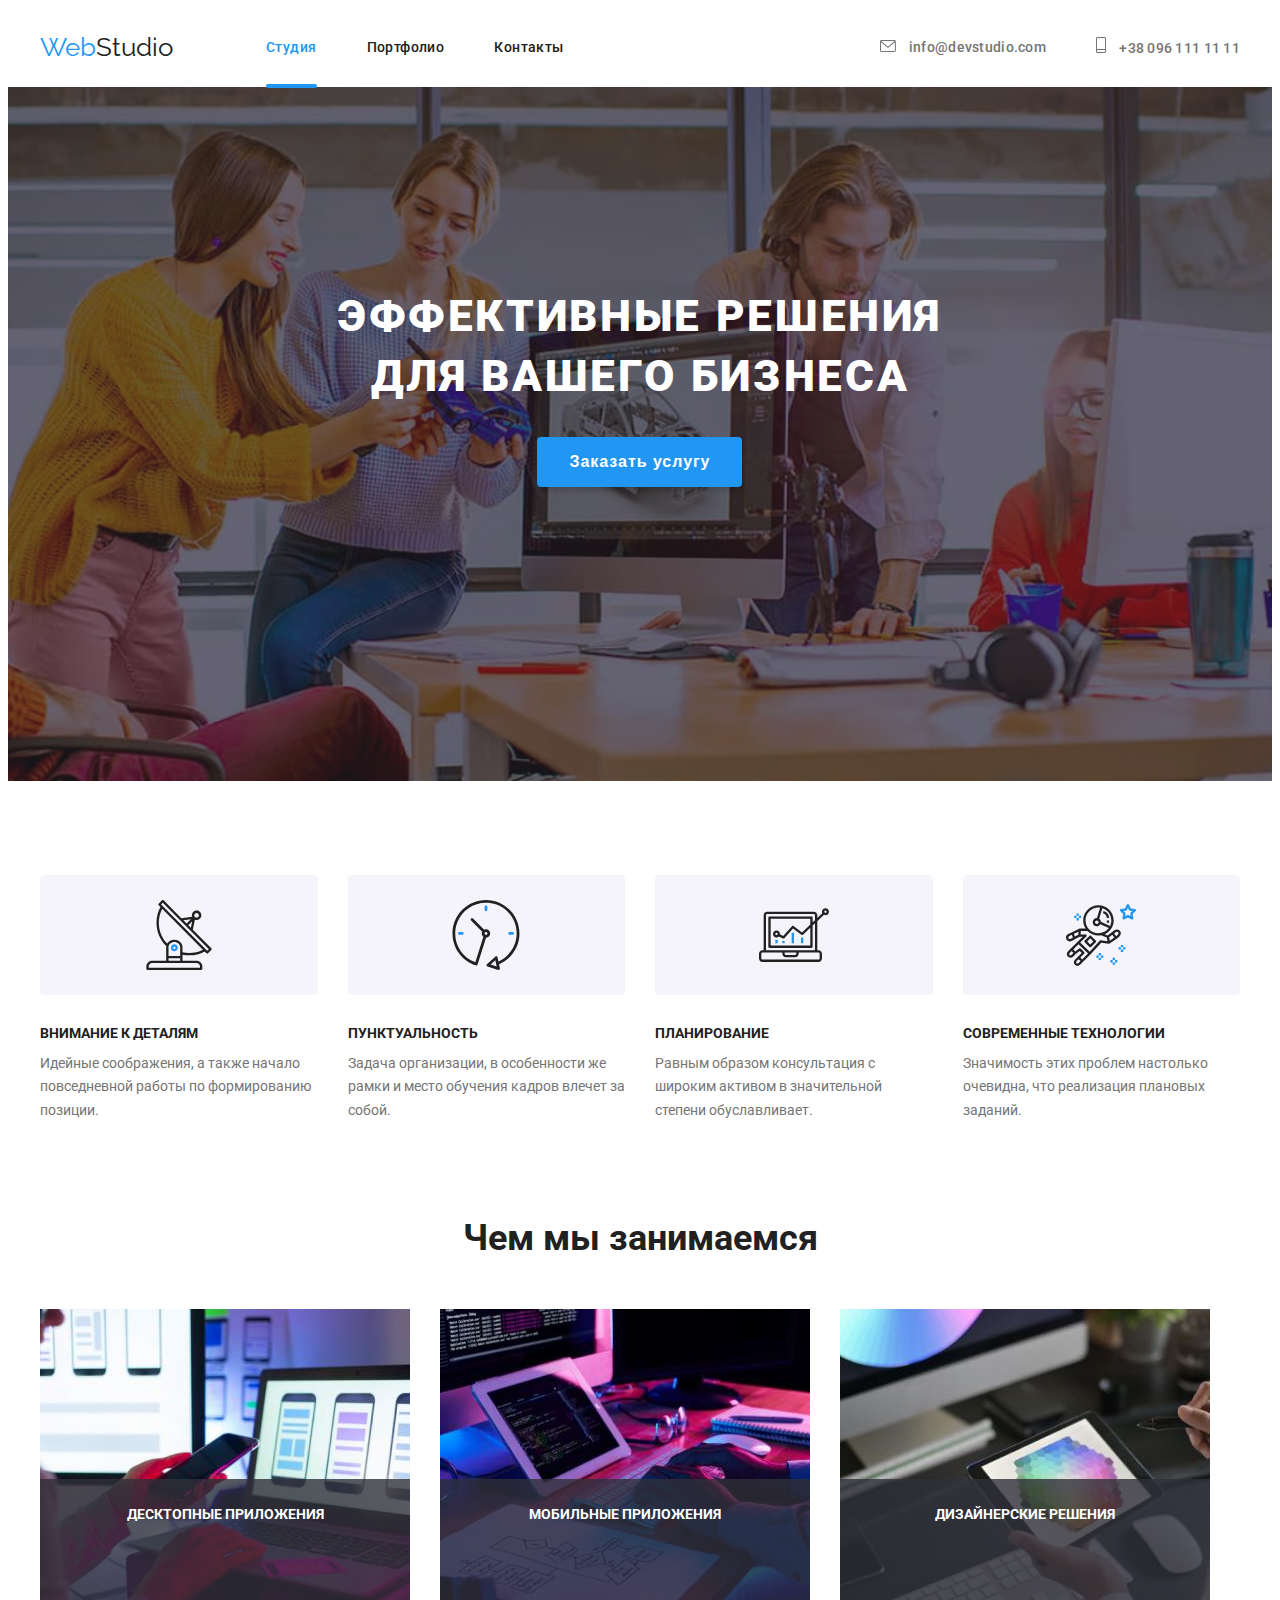
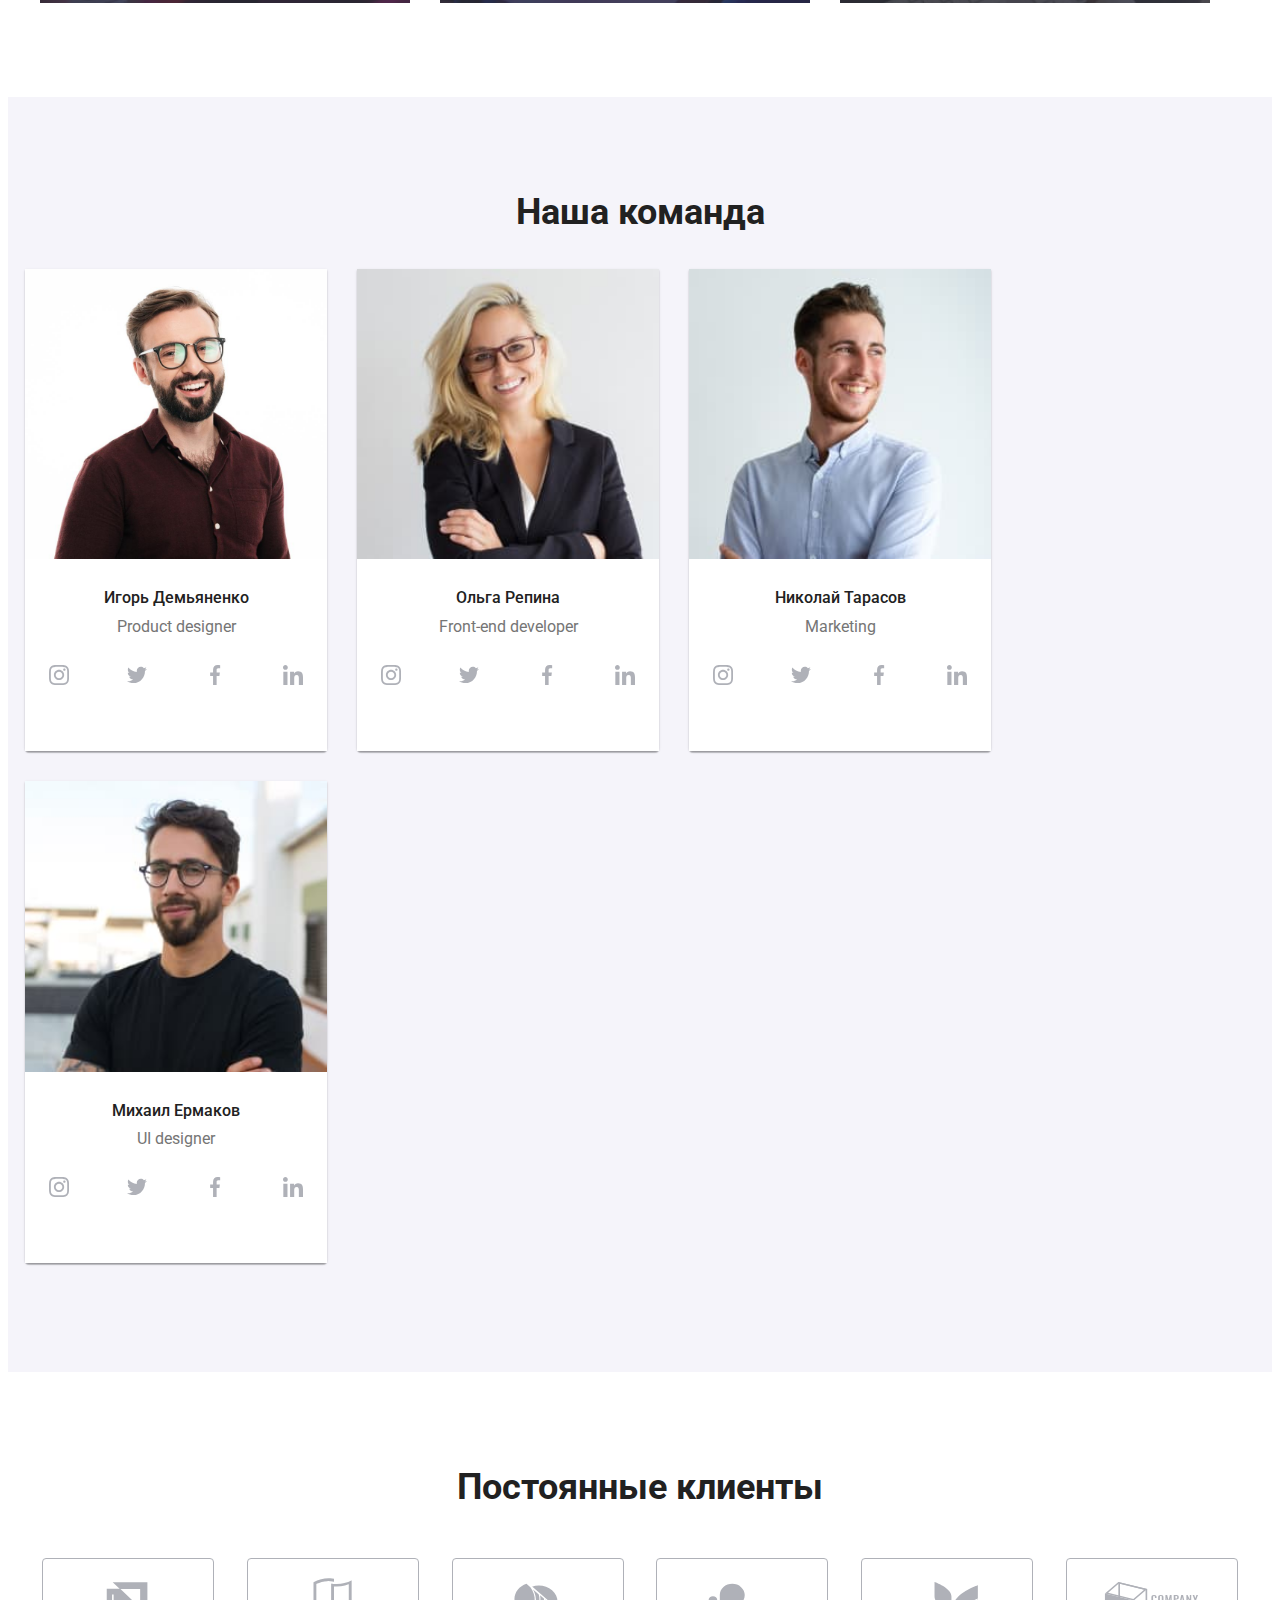
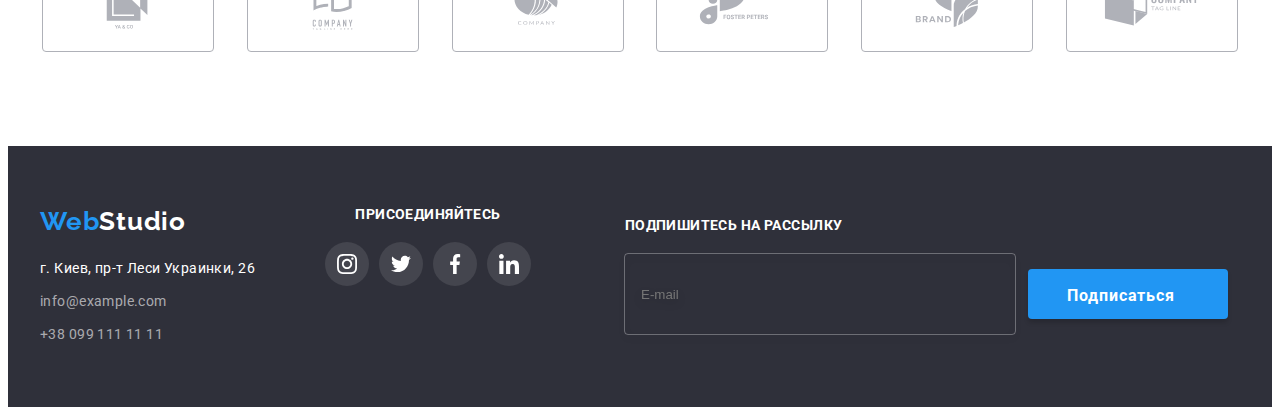
==== commit 21eb8455: "team adaptive images" ====
--- a/index.html
+++ b/index.html
@@ -253,12 +253,34 @@
           <h2 class="main-page-secondary-title">Наша команда</h2>
           <ul class="team">
             <li class="team__img">
+              <picture>
+                <source
+                  srcset="
+                    ./images/product-des.jpg    1x,
+                    ./images/product-des-mob@2.jpg 2x
+                  "
+                  media="(max-width:767px)"
+                />
+                <source
+                  srcset="
+                    ./images/product-des-tablet.jpg    1x,
+                    ./images/team/product-des-tablet@2.jpg 2x
+                  "
+                  media="(min-width:768px) and (max-width:1199px)"
+                />
+                <source
+                  srcset="
+                    ./images/product-des.jpg    1x,
+                    ./images/product-des-desktop@2.jpg 2x
+                  "
+                  media="(min-width:1200px)"
+                />
               <img
                 class="photo"
                 src="./images/product-des.jpg"
                 alt="product designer"
-                width="270"
               />
+              </picture>
               <div class="developers-title">
                 <h3 class="developers">Игорь Демьяненко</h3>
                 <p class="position" lang="en">Product designer</p>
@@ -315,12 +337,34 @@
               </div>
             </li>
             <li class="team__img">
+              <picture>
+                 <source
+                  srcset="
+                    ./images/frontend-dev.jpg    1x,
+                    ./images/frontend-dev-mobile@2.jpg 2x
+                  "
+                  media="(max-width:767px)"
+                />
+                <source
+                  srcset="
+                    ./images/frontend-dev-tablet.jpg    1x,
+                    ./images/frontend-dev-tablet@2.jpg 2x
+                  "
+                  media="(min-width:768px) and (max-width:1199px)"
+                />
+                <source
+                  srcset="
+                    ./images/frontend-dev-desktop.jpg    1x,
+                    ./images/frontend-dev-desktop@2.jpg 2x
+                  "
+                  media="(min-width:1200px)"
+                />
               <img
               class="photo"
                 src="./images/frontend-dev.jpg"
-                alt="front-end developer"
-                width="270"
+                alt="front-end developer" 
               />
+              </picture>
               <div class="developers-title">
                 <h3 class="developers">Ольга Репина</h3>
                 <p class="position" lang="en">Front-end developer</p>
@@ -377,7 +421,30 @@
               </div>
             </li>
             <li class="team__img">
-              <img class="photo" src="./images/marketing.jpg" alt="marketing" width="270" />
+              <picture>
+                <source
+                  srcset="
+                    ./images/marketing.jpg    1x,
+                    ./images/marketing-mobile@2.jpg 2x
+                  "
+                  media="(max-width:767px)"
+                />
+                <source
+                  srcset="
+                    ./images/marketing-tablet.jpg    1x,
+                    ./images/marketing-tablet@2.jpg 2x
+                  "
+                  media="(min-width:768px) and (max-width:1199px)"
+                />
+                <source
+                  srcset="
+                    ./images/marketing-desktop.jpg    1x,
+                    ./images/marketing-desktop@2.jpg 2x
+                  "
+                  media="(min-width:1200px)"
+                />
+              <img class="photo" src="./images/marketing.jpg" alt="marketing" />
+              </picture>
               <div class="developers-title">
                 <h3 class="developers">Николай Тарасов</h3>
                 <p class="position" lang="en">Marketing</p>
@@ -434,7 +501,30 @@
               </div>
             </li>
             <li class="team__img">
-              <img class="photo" src="./images/ui-des.jpg" alt="ui designer" width="270" />
+              <picture>
+                <source
+                  srcset="
+                    ./images/ui-des.jpg    1x,
+                    ./images/ui-des-mobile@2.jpg 2x
+                  "
+                  media="(max-width:767px)"
+                />
+                <source
+                  srcset="
+                    ./images/ui-des-tablet.jpg    1x,
+                    ./images/ui-des-tablet@2.jpg 2x
+                  "
+                  media="(min-width:768px) and (max-width:1199px)"
+                />
+                <source
+                  srcset="
+                    ./images/ui-des-desktop.jpg    1x,
+                    ./images/ui-des-desktop@2.jpg 2x
+                  "
+                  media="(min-width:1200px)"
+                />
+              <img class="photo" src="./images/ui-des.jpg" alt="ui designer" />
+              </picture>
               <div class="developers-title">
                 <h3 class="developers">Михаил Ермаков</h3>
                 <p class="position" lang="en">UI designer</p>
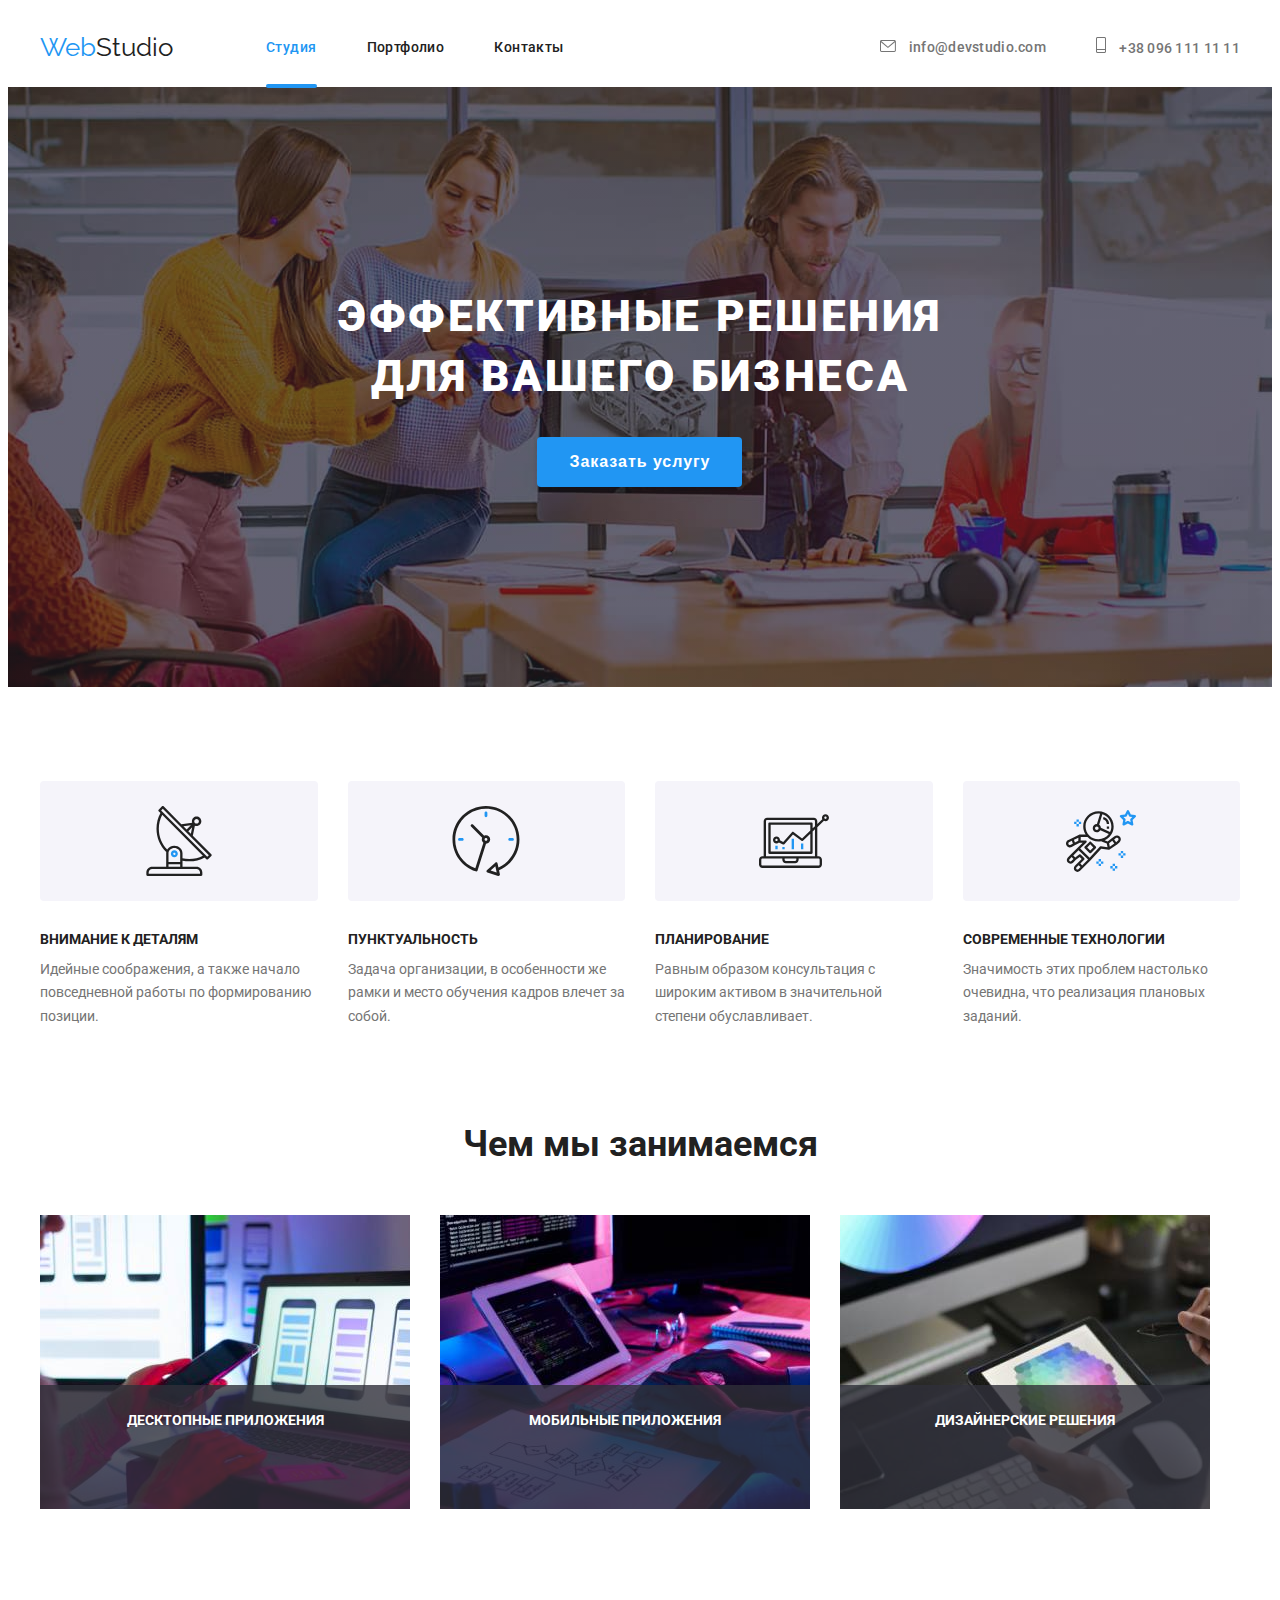
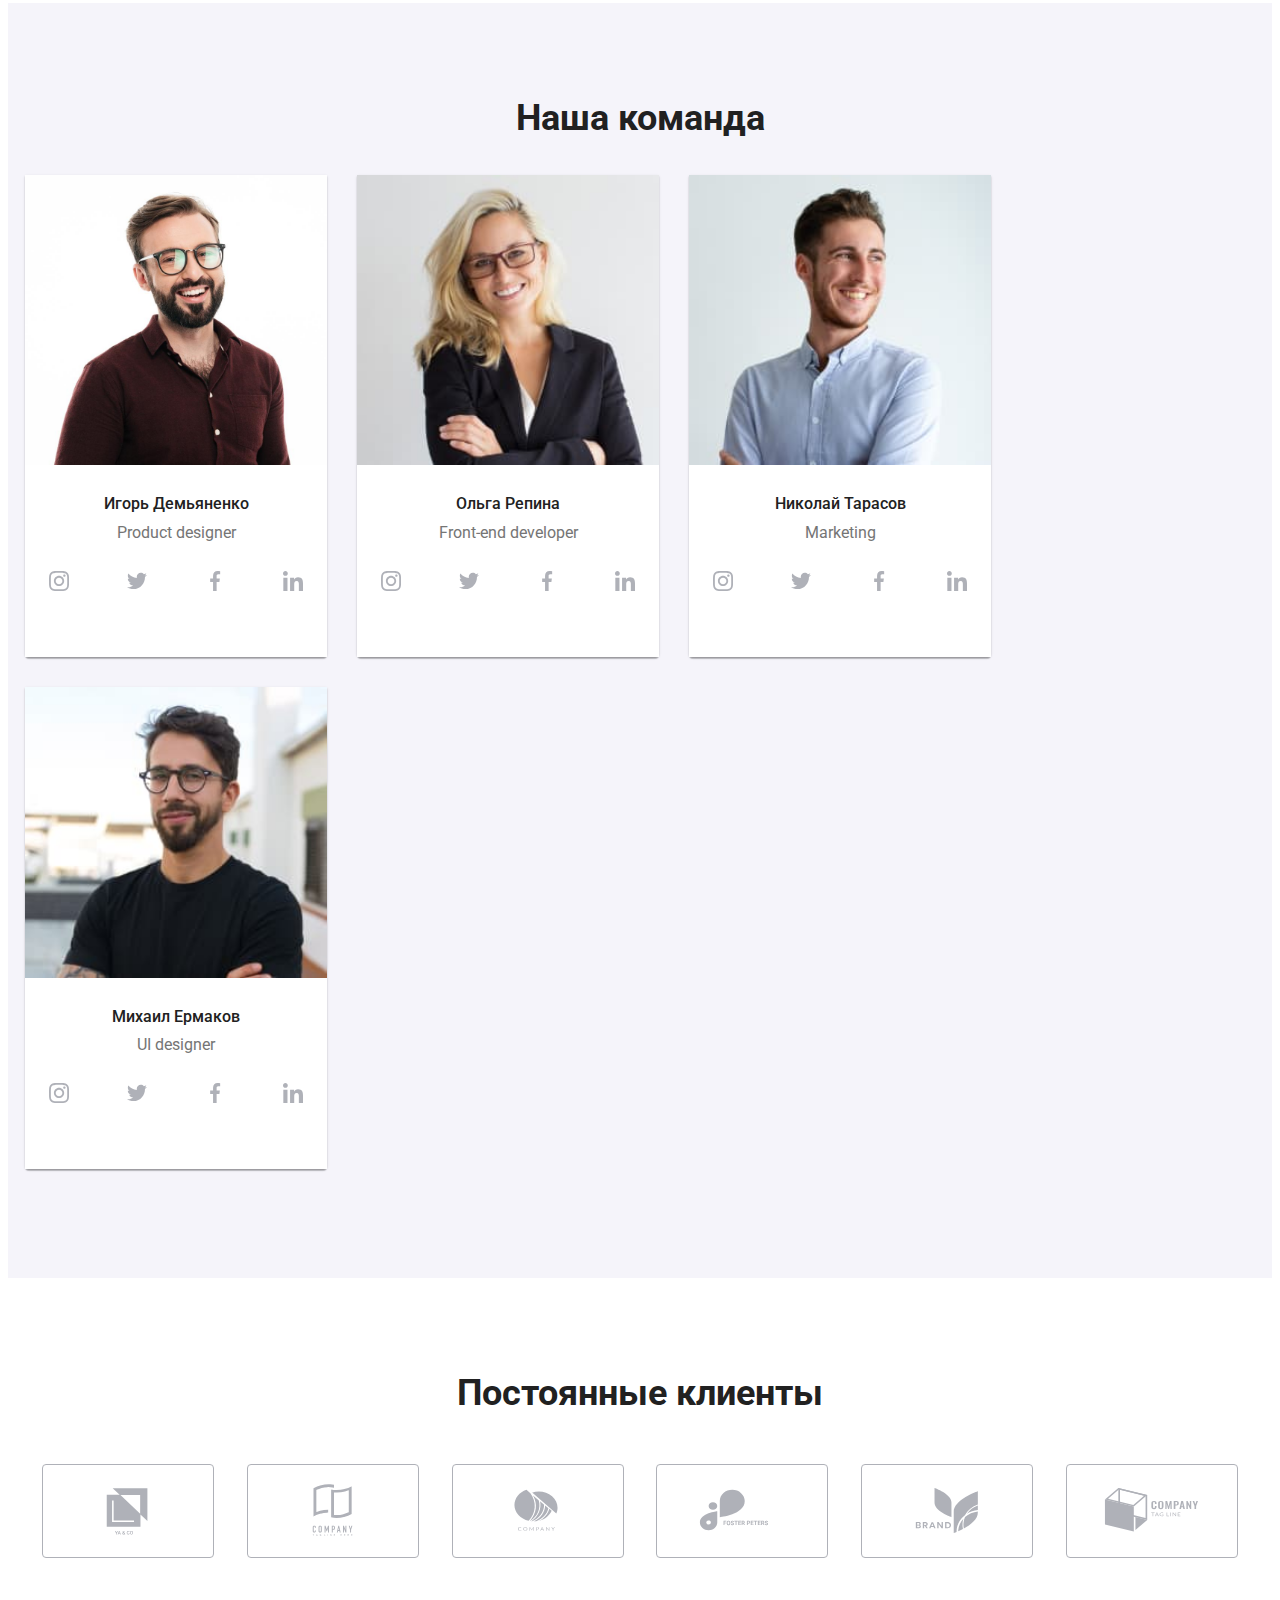
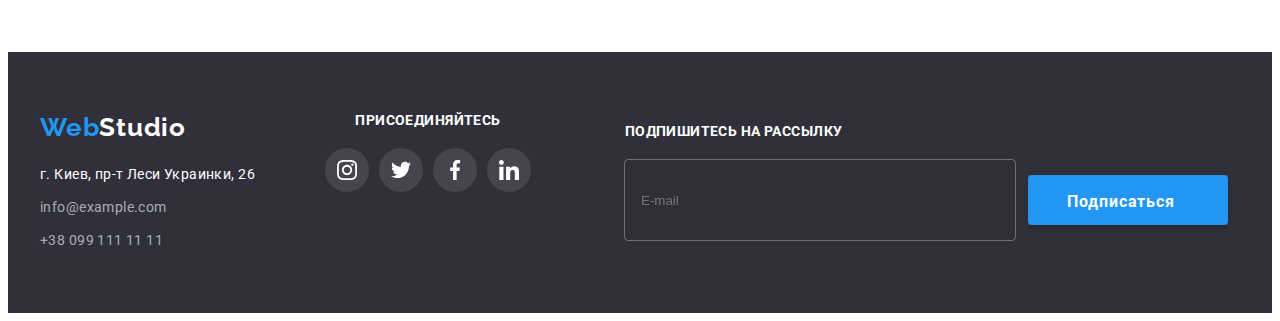
==== commit 6a01bdc0: "fix" ====
--- a/index.html
+++ b/index.html
@@ -59,8 +59,7 @@
             >
           </li>
         </ul>
-      </div>
-      <button
+        <button
           class="header-btn"
           type="button"
           data-menu-button
@@ -68,7 +67,7 @@
         >
           <svg class="header-btn__icon" width="40" height="40">
             <use
-              class=" icon header-btn__icon--open"
+              class="icon header-btn__icon--open"
               href="./images/icons.svg#icon-menu-btn"
             ></use>
             <use
@@ -87,7 +86,9 @@
               >
             </li>
             <li class="modal-menu__item">
-              <a class="modal-menu__link link" href="./portfolio.html">Портфолио</a>
+              <a class="modal-menu__link link" href="./portfolio.html"
+                >Портфолио</a
+              >
             </li>
             <li class="modal-menu__item">
               <a class="modal-menu__link link" href="">Контакты</a>
@@ -107,7 +108,6 @@
                 <a
                   class="link modal-menu__contacts-link"
                   href="mailto:info@devstudio.com"
-                  class=""
                   >info@devstudio.com
                 </a>
               </li>
@@ -129,6 +129,8 @@
           </div>
         </div>
       </div>
+
+      <!-- </div> -->
     </header>
     <main>
       <!--БЛОК герой-->
@@ -256,30 +258,30 @@
               <picture>
                 <source
                   srcset="
-                    ./images/product-des.jpg    1x,
+                    ./images/product-des.jpg       1x,
                     ./images/product-des-mob@2.jpg 2x
                   "
                   media="(max-width:767px)"
                 />
                 <source
                   srcset="
-                    ./images/product-des-tablet.jpg    1x,
-                    ./images/team/product-des-tablet@2.jpg 2x
+                    ./images/product-des-tablet.jpg   1x,
+                    ./images/product-des-tablet@2.jpg 2x
                   "
                   media="(min-width:768px) and (max-width:1199px)"
                 />
                 <source
                   srcset="
-                    ./images/product-des.jpg    1x,
+                    ./images/product-des.jpg           1x,
                     ./images/product-des-desktop@2.jpg 2x
                   "
                   media="(min-width:1200px)"
                 />
-              <img
-                class="photo"
-                src="./images/product-des.jpg"
-                alt="product designer"
-              />
+                <img
+                  class="photo"
+                  src="./images/product-des.jpg"
+                  alt="product designer"
+                />
               </picture>
               <div class="developers-title">
                 <h3 class="developers">Игорь Демьяненко</h3>
@@ -338,32 +340,32 @@
             </li>
             <li class="team__img">
               <picture>
-                 <source
-                  srcset="
-                    ./images/frontend-dev.jpg    1x,
+                <source
+                  srcset="
+                    ./images/frontend-dev.jpg          1x,
                     ./images/frontend-dev-mobile@2.jpg 2x
                   "
                   media="(max-width:767px)"
                 />
                 <source
                   srcset="
-                    ./images/frontend-dev-tablet.jpg    1x,
+                    ./images/frontend-dev-tablet.jpg   1x,
                     ./images/frontend-dev-tablet@2.jpg 2x
                   "
                   media="(min-width:768px) and (max-width:1199px)"
                 />
                 <source
                   srcset="
-                    ./images/frontend-dev-desktop.jpg    1x,
+                    ./images/frontend-dev-desktop.jpg   1x,
                     ./images/frontend-dev-desktop@2.jpg 2x
                   "
                   media="(min-width:1200px)"
                 />
-              <img
-              class="photo"
-                src="./images/frontend-dev.jpg"
-                alt="front-end developer" 
-              />
+                <img
+                  class="photo"
+                  src="./images/frontend-dev.jpg"
+                  alt="front-end developer"
+                />
               </picture>
               <div class="developers-title">
                 <h3 class="developers">Ольга Репина</h3>
@@ -424,26 +426,30 @@
               <picture>
                 <source
                   srcset="
-                    ./images/marketing.jpg    1x,
+                    ./images/marketing.jpg          1x,
                     ./images/marketing-mobile@2.jpg 2x
                   "
                   media="(max-width:767px)"
                 />
                 <source
                   srcset="
-                    ./images/marketing-tablet.jpg    1x,
+                    ./images/marketing-tablet.jpg   1x,
                     ./images/marketing-tablet@2.jpg 2x
                   "
                   media="(min-width:768px) and (max-width:1199px)"
                 />
                 <source
                   srcset="
-                    ./images/marketing-desktop.jpg    1x,
+                    ./images/marketing-desktop.jpg   1x,
                     ./images/marketing-desktop@2.jpg 2x
                   "
                   media="(min-width:1200px)"
                 />
-              <img class="photo" src="./images/marketing.jpg" alt="marketing" />
+                <img
+                  class="photo"
+                  src="./images/marketing.jpg"
+                  alt="marketing"
+                />
               </picture>
               <div class="developers-title">
                 <h3 class="developers">Николай Тарасов</h3>
@@ -504,26 +510,30 @@
               <picture>
                 <source
                   srcset="
-                    ./images/ui-des.jpg    1x,
+                    ./images/ui-des.jpg          1x,
                     ./images/ui-des-mobile@2.jpg 2x
                   "
                   media="(max-width:767px)"
                 />
                 <source
                   srcset="
-                    ./images/ui-des-tablet.jpg    1x,
+                    ./images/ui-des-tablet.jpg   1x,
                     ./images/ui-des-tablet@2.jpg 2x
                   "
                   media="(min-width:768px) and (max-width:1199px)"
                 />
                 <source
                   srcset="
-                    ./images/ui-des-desktop.jpg    1x,
+                    ./images/ui-des-desktop.jpg   1x,
                     ./images/ui-des-desktop@2.jpg 2x
                   "
                   media="(min-width:1200px)"
                 />
-              <img class="photo" src="./images/ui-des.jpg" alt="ui designer" />
+                <img
+                  class="photo"
+                  src="./images/ui-des.jpg"
+                  alt="ui designer"
+                />
               </picture>
               <div class="developers-title">
                 <h3 class="developers">Михаил Ермаков</h3>
@@ -773,7 +783,8 @@
         <div class="tablet-container">
           <div class="foot-container">
             <a href="" class="footer-logo"
-              ><span class="trademark">Web</span><span class="bot-logo">Studio</span></a
+              ><span class="trademark">Web</span
+              ><span class="bot-logo">Studio</span></a
             >
             <address class="footer-adress">
               <a
@@ -783,8 +794,12 @@
               >
                 г. Киев, пр-т Леси Украинки, 26</a
               >
-              <a href="mailto:info@example.com" class="footer-adress__link">info@example.com</a>
-              <a href="tel:+380991111111" class="footer-adress__link">+38 099 111 11 11</a>
+              <a href="mailto:info@example.com" class="footer-adress__link"
+                >info@example.com</a
+              >
+              <a href="tel:+380991111111" class="footer-adress__link"
+                >+38 099 111 11 11</a
+              >
             </address>
           </div>
           <div class="follow__container">
@@ -838,7 +853,9 @@
           </div>
         </div>
         <form class="subscribe">
-          <label for="mail" class="follow subscribe__text">Подпишитесь на рассылку</label>
+          <label for="mail" class="follow subscribe__text"
+            >Подпишитесь на рассылку</label
+          >
           <div class="btn__container">
             <input
               type="email"
@@ -850,7 +867,9 @@
             <button type="submit" class="subscribe__btn">
               Подписаться
               <svg width="24" height="24" class="subscribe__icon-send">
-                <use href="./images/icon-svg/new-sprite.svg#icon-icon-send"></use>
+                <use
+                  href="./images/icon-svg/new-sprite.svg#icon-icon-send"
+                ></use>
               </svg>
             </button>
           </div>
--- a/css/main.min.css
+++ b/css/main.min.css
@@ -1,2 +1,2 @@
-body{font-family:"Roboto", sans-serif;color:var(--primary-text-color)}h1,h2,h3,h4,h5,h6,p{margin-top:0;margin-bottom:0}ul,ol{margin-top:0;margin-bottom:0;padding-left:0}img{display:block;max-width:100%;height:auto}.container{padding-left:15px;padding-right:15px;margin-left:auto;margin-right:auto}@media screen and (min-width: 480px){.container{max-width:480px}}@media screen and (min-width: 768px){.container{max-width:768px}}@media screen and (min-width: 1200px){.container{max-width:1200px}}.section{padding:60px 0}@media (min-width: 1200px){.section{padding:94px 0}}.link{text-decoration:none}.list{list-style-type:none;text-decoration:none}:root{--primary-text-color: #212121;--secondary-text-color: #757575;--accent-color: #2196f3;--footer-contacts-color: rgba(255, 255, 255, 0.6)}.visually-hidden{position:absolute !important;clip:rect(1px 1px 1px 1px);clip:rect(1px, 1px, 1px, 1px);padding:0 !important;border:0 !important;height:1px !important;width:1px !important;overflow:hidden}.logo{font-size:26px;line-height:1.17;font-family:"Raleway", sans-serif;text-decoration:none;margin-right:93px}@media screen and (max-width: 1200px){.logo{font-size:24px;line-height:1.19}}.top-logo{color:var(--primary-text-color)}.pages{font-size:14px;line-height:1.17;color:var(--primary-text-color);font-weight:500;-webkit-transition:color 250ms cubic-bezier(0.4, 0, 0.2, 1);transition:color 250ms cubic-bezier(0.4, 0, 0.2, 1)}.nav-pages__menu--active{position:relative;color:var(--accent-color)}.nav-pages__menu--active::after{content:"";position:absolute;left:0;bottom:-33px;width:100%;height:4px;background-color:var(--accent-color);border-radius:2px}.pages:hover,.pages:focus{color:var(--accent-color)}.contacts{font-size:14px;line-height:1.17;color:var(--secondary-text-color);font-weight:500;text-decoration:none;-webkit-transition:color 250ms cubic-bezier(0.4, 0, 0.2, 1);transition:color 250ms cubic-bezier(0.4, 0, 0.2, 1)}.contacts-icons{margin-right:10px;fill:currentColor}.contacts:hover,.contacts:focus{color:var(--accent-color)}.header-studio{padding-top:24px;padding-bottom:25px}.portfolio-header{padding-top:24px;padding-bottom:25px;border-bottom:1px solid #ececec}.header-nav{display:-webkit-box;display:-ms-flexbox;display:flex;-webkit-box-align:center;-ms-flex-align:center;align-items:center}.header-container{display:-webkit-box;display:-ms-flexbox;display:flex}.nav-pages{display:-webkit-box;display:-ms-flexbox;display:flex;font-weight:500;font-size:14px;line-height:1.14;letter-spacing:0.03em;padding:0}@media screen and (max-width: 767px){.nav-pages{display:none}}.nav-pages__menu:not(:last-child){margin-right:50px}.nav-contacts{font-weight:500;font-size:14px;line-height:1.14;letter-spacing:0.02em;padding-right:0;margin-left:auto}@media screen and (max-width: 767px){.nav-contacts{display:none}}@media screen and (min-width: 1200px){.nav-contacts{display:-webkit-box;display:-ms-flexbox;display:flex;-webkit-box-align:center;-ms-flex-align:center;align-items:center}}.nav-contacts__mail-tel-top+.nav-contacts__mail-tel-top{margin-left:50px}@media screen and (max-width: 1199px){.nav-contacts__mail-tel-top+.nav-contacts__mail-tel-top{margin-left:0}}@media screen and (max-width: 1199px){.nav-contacts__mail-tel-top{font-size:12px;line-height:1.17}}.header-btn{position:absolute;right:15px;top:20px;border:none;background-color:transparent;z-index:10}@media screen and (min-width: 768px){.header-btn{display:none}}.header-btn:hover{cursor:pointer}.header-btn.is-open .header-btn__icon--open{display:none}.header-btn .icon-menu-close{display:none}.header-btn.is-open .icon-menu-close{display:block}.modal-menu{position:fixed;top:0;left:50%;-webkit-transform:translate(-50%);transform:translate(-50%);background-color:#fff;width:100vw;height:100vh;padding:48px 40px;display:-webkit-box;display:-ms-flexbox;display:flex;-webkit-box-orient:vertical;-webkit-box-direction:normal;-ms-flex-direction:column;flex-direction:column;-webkit-box-pack:justify;-ms-flex-pack:justify;justify-content:space-between;visibility:hidden;opacity:0;pointer-events:none;pointer-events:none}@media (min-width: 768px){.modal-menu{display:none}}.modal-menu.is-open{visibility:visible;pointer-events:all;opacity:1}.modal-menu__list{font-weight:500;font-size:40px;line-height:1.175;letter-spacing:0.02em}.modal-menu__item:not(last-child){margin-bottom:32px}.modal-menu__link{color:#212121}.modal-menu__link--current{color:var(--accent-color)}.modal-menu__contacts{font-weight:500;font-size:24px;line-height:1.16;letter-spacing:0.02em;margin-bottom:64px}.modal-menu__contacts-item{margin-bottom:32px}.modal-menu__contacts-item:last-child{margin-bottom:0}.modal-menu__contacts-link{color:#757575}.modal-menu__contacts-link.tel{font-size:34px;color:#2196f3}.socials{display:-webkit-box;display:-ms-flexbox;display:flex;-ms-flex-wrap:wrap;flex-wrap:wrap;font-weight:500;font-size:18px;line-height:1.22;letter-spacing:0.02em}.socials__item{margin-right:20px;position:relative}.socials__item:last-child{margin-right:0}.socials__item:not(:last-child)::after{content:"";display:block;width:1px;height:100%;background-color:rgba(33,33,33,0.2);position:absolute;top:0;right:-10px}.socials__link{color:#2196f3}.hero{display:-webkit-box;display:-ms-flexbox;display:flex;padding:118px 0}@media screen and (min-width: 1200px){.hero{padding:200px 0}}.overlay{max-width:1600px;max-height:600px;padding:118px 0;margin-left:auto;margin-right:auto;background-image:-webkit-gradient(linear, left top, left bottom, from(rgba(47,48,58,0.4)), to(rgba(47,48,58,0.4))),url(../images/hero-image-sm.jpg);background-image:linear-gradient(rgba(47,48,58,0.4), rgba(47,48,58,0.4)),url(../images/hero-image-sm.jpg);background-size:cover;background-position:center}@media screen and (min-device-pixel-ratio: 2), screen and (-moz-min-device-pixel-ratio: 2), screen and (-webkit-min-device-pixel-ratio: 2), screen and (min-resolution: 192dpi), screen and (min-resolution: 2dppx){.overlay{background-image:-webkit-gradient(linear, left top, left bottom, from(rgba(47,48,58,0.4)), to(rgba(47,48,58,0.4))),url(../images/hero-image-sm.jpg);background-image:linear-gradient(rgba(47,48,58,0.4), rgba(47,48,58,0.4)),url(../images/hero-image-sm.jpg)}}@media (min-width: 768px){.overlay{background-image:-webkit-gradient(linear, left top, left bottom, from(rgba(47,48,58,0.4)), to(rgba(47,48,58,0.4))),url(../images/hero-image-md.jpg);background-image:linear-gradient(rgba(47,48,58,0.4), rgba(47,48,58,0.4)),url(../images/hero-image-md.jpg)}}@media screen and (min-width: 768px) and (min-device-pixel-ratio: 2), screen and (min-width: 768px) and (-webkit-min-device-pixel-ratio: 2), screen and (min-width: 768px) and (min-resolution: 192dpi), screen and (min-width: 768px) and (min-resolution: 2dppx){.overlay{background-image:-webkit-gradient(linear, left top, left bottom, from(rgba(47,48,58,0.4)), to(rgba(47,48,58,0.4))),url(../images/hero-image-md.jpg);background-image:linear-gradient(rgba(47,48,58,0.4), rgba(47,48,58,0.4)),url(../images/hero-image-md.jpg)}}@media (min-width: 1200px){.overlay{background-image:-webkit-gradient(linear, left top, left bottom, from(rgba(47,48,58,0.4)), to(rgba(47,48,58,0.4))),url(../images/hero-image.jpg);background-image:linear-gradient(rgba(47,48,58,0.4), rgba(47,48,58,0.4)),url(../images/hero-image.jpg);padding-bottom:200px;padding-top:200px}}@media screen and (min-width: 1200px) and (min-device-pixel-ratio: 2), screen and (min-width: 1200px) and (-webkit-min-device-pixel-ratio: 2), screen and (min-width: 1200px) and (min-resolution: 192dpi), screen and (min-width: 1200px) and (min-resolution: 2dppx){.overlay{background-image:-webkit-gradient(linear, left top, left bottom, from(rgba(47,48,58,0.4)), to(rgba(47,48,58,0.4))),url(../images/hero-image.jpg);background-image:linear-gradient(rgba(47,48,58,0.4), rgba(47,48,58,0.4)),url(../images/hero-image.jpg)}}.hero__heading{font-size:44px;line-height:1.36;font-weight:900;text-align:center;letter-spacing:0.06em;margin-bottom:30px;text-transform:uppercase;color:#ffffff}@media screen and (max-width: 1200px){.hero__heading{font-size:26px;line-height:1.62}}.hero__button{font-size:16px;line-height:1.88;font-weight:700;text-align:center;letter-spacing:0.06em;padding:10px 32px;display:block;margin-left:auto;margin-right:auto;margin-bottom:94px;background-color:var(--accent-color);color:#ffffff;-webkit-box-shadow:0px 4px 4px rgba(0,0,0,0.15);box-shadow:0px 4px 4px rgba(0,0,0,0.15);border:transparent;border-radius:4px}.hero__button:hover,.hero__button:focus{cursor:pointer}.section-advantages{padding-bottom:0}@media (min-width: 768px){.advantages{display:-webkit-box;display:-ms-flexbox;display:flex;-ms-flex-wrap:wrap;flex-wrap:wrap;margin:-15px}}@media (max-width: 767px){.advantages__item:not(:last-child){margin-bottom:30px}}@media (min-width: 768px){.advantages__item{margin:15px;-ms-flex-preferred-size:calc((100% - 60px) / 2);flex-basis:calc((100% - 60px) / 2)}}@media (min-width: 1200px){.advantages__item{-ms-flex-preferred-size:calc((100% - 120px) / 4);flex-basis:calc((100% - 120px) / 4)}}.advantages__icon{display:-webkit-box;display:-ms-flexbox;display:flex;-webkit-box-pack:center;-ms-flex-pack:center;justify-content:center;-webkit-box-align:center;-ms-flex-align:center;align-items:center;height:120px;margin-bottom:30px;background-color:#f5f4fa;border-radius:4px}.advan-descrip{font-size:14px;line-height:1.17;color:var(--primary-text-color);font-weight:700;margin-bottom:10px}@media screen and (max-width: 767px){.advan-descrip{text-align:center}}.advan-descrip__text{font-size:14px;line-height:1.71;color:var(--secondary-text-color);font-weight:400}@media screen and (max-width: 1199px){.what-we-do{display:none}}.trends{display:-webkit-box;display:-ms-flexbox;display:flex;list-style-type:none}.main-page-secondary-title{font-size:36px;line-height:1.17;font-weight:700;margin-bottom:50px;text-align:center}.direction{position:relative}.direction__label{text-transform:uppercase;font-size:14px;line-height:1.17;font-weight:700;position:absolute;text-align:center;left:30px;bottom:0px;height:70px;width:370px;padding-top:27px;padding-bottom:27px;color:#ffffff;background-color:rgba(47,48,58,0.8)}.direction-name{display:-webkit-box;display:-ms-flexbox;display:flex;-ms-flex-wrap:wrap;flex-wrap:wrap;margin-top:-30px;margin-left:-30px;padding:0;margin-bottom:0}.direction__img{position:relative;margin-top:30px;margin-left:30px;-ms-flex-preferred-size:calc((100% - 30px * 3) / 3);flex-basis:calc((100% - 30px * 3) / 3)}.section-team{background-color:#f5f4fa}.developers{font-size:16px;line-height:1.17;font-weight:500;margin-bottom:10px}.developers-title{padding:30px 0;text-align:center;background-color:#ffffff}.position{font-size:16px;line-height:1.17;color:var(--secondary-text-color);font-weight:400;margin-bottom:16px}.photo{width:100%}.team{display:-webkit-box;display:-ms-flexbox;display:flex;-ms-flex-wrap:wrap;flex-wrap:wrap;margin-top:-30px;margin-left:-30px;padding:0;list-style:none}.team__img{margin-top:30px;margin-left:30px;-webkit-box-shadow:0px 1px 3px rgba(0,0,0,0.12),0px 1px 1px rgba(0,0,0,0.14),0px 2px 1px rgba(0,0,0,0.2);box-shadow:0px 1px 3px rgba(0,0,0,0.12),0px 1px 1px rgba(0,0,0,0.14),0px 2px 1px rgba(0,0,0,0.2);border-radius:0px 0px 4px 4px;padding:0}@media (min-width: 768px){.team__img{-ms-flex-preferred-size:calc((100% - 60px) / 2);flex-basis:calc((100% - 60px) / 2);margin:15px}}@media (min-width: 1200px){.team__img{-ms-flex-preferred-size:calc((100% - 120px) / 4);flex-basis:calc((100% - 120px) / 4)}}.team-contacts-icons{display:-webkit-box;display:-ms-flexbox;display:flex;-webkit-box-pack:center;-ms-flex-pack:center;justify-content:center;background-color:#ffffff}.social-item:not(:last-child){margin-right:10px}.social-link{display:block;width:44px;height:44px;padding:12px;border-radius:50%;color:#afb1b8;-webkit-transition:background-color 250ms cubic-bezier(0.4, 0, 0.2, 1),color 250ms cubic-bezier(0.4, 0, 0.2, 1);transition:background-color 250ms cubic-bezier(0.4, 0, 0.2, 1),color 250ms cubic-bezier(0.4, 0, 0.2, 1)}.social-icon{width:20px;height:20px;fill:currentColor}.social-link:hover,.social-link:focus{background-color:var(--accent-color);color:#ffffff}.clients-title{text-align:center;margin-bottom:50px}.clients-list{display:-webkit-box;display:-ms-flexbox;display:flex;-ms-flex-wrap:wrap;flex-wrap:wrap;margin-top:-30px;margin-left:-30px;-webkit-box-pack:center;-ms-flex-pack:center;justify-content:center}.clients-list__item{display:-webkit-box;display:-ms-flexbox;display:flex;-webkit-box-pack:center;-ms-flex-pack:center;justify-content:center;-webkit-box-align:center;-ms-flex-align:center;align-items:center;margin-top:30px;margin-left:30px;-ms-flex-preferred-size:calc((100% - 180px) / 6);flex-basis:calc((100% - 180px) / 6)}@media (max-width: 480px){.clients-list__item{-ms-flex-preferred-size:calc((100% - 60px) / 2);flex-basis:calc((100% - 60px) / 2);margin:15px}}@media (max-width: 1199px){.clients-list__item{-ms-flex-preferred-size:calc((100% - 120px) / 3);flex-basis:calc((100% - 120px) / 3)}}.clients-link{display:-webkit-box;display:-ms-flexbox;display:flex;-webkit-box-pack:center;-ms-flex-pack:center;justify-content:center;-webkit-box-align:center;-ms-flex-align:center;align-items:center;width:170px;height:92px;border:1px solid #afb1b8;border-radius:4px;color:#afb1b8;-webkit-transition:color 250ms cubic-bezier(0.4, 0, 0.2, 1),border-color 250ms cubic-bezier(0.4, 0, 0.2, 1);transition:color 250ms cubic-bezier(0.4, 0, 0.2, 1),border-color 250ms cubic-bezier(0.4, 0, 0.2, 1)}.clients-icon{fill:currentColor}.clients-link:hover,.clients-link:focus{color:var(--accent-color);border-color:var(--accent-color);outline:none}.products{display:-webkit-box;display:-ms-flexbox;display:flex;-webkit-box-pack:center;-ms-flex-pack:center;justify-content:center;list-style-type:none;text-decoration:none;margin-bottom:50px}@media screen and (max-width: 480px){.products{margin-bottom:40px}}@media screen and (max-width: 767px){.products{-webkit-box-pack:start;-ms-flex-pack:start;justify-content:start;-ms-flex-wrap:wrap;flex-wrap:wrap}}@media screen and (min-width: 768px){.products{display:-webkit-box;display:-ms-flexbox;display:flex;margin-bottom:30px}}@media screen and (max-width: 767px){.products__item{display:-webkit-box;display:-ms-flexbox;display:flex;-ms-flex-wrap:wrap;flex-wrap:wrap}.products__item:nth-child(n+4){margin-top:21px}}.products__item:not(:last-child){margin-right:8px}.tabs{font-size:16px;line-height:1.63;color:var(--primary-text-color);font-weight:500;padding:6px 22px;border-radius:4px;-webkit-transition:background-color 250ms cubic-bezier(0.4, 0, 0.2, 1),color 250ms cubic-bezier(0.4, 0, 0.2, 1),-webkit-box-shadow 250ms cubic-bezier(0.4, 0, 0.2, 1);transition:background-color 250ms cubic-bezier(0.4, 0, 0.2, 1),color 250ms cubic-bezier(0.4, 0, 0.2, 1),-webkit-box-shadow 250ms cubic-bezier(0.4, 0, 0.2, 1);transition:background-color 250ms cubic-bezier(0.4, 0, 0.2, 1),color 250ms cubic-bezier(0.4, 0, 0.2, 1),box-shadow 250ms cubic-bezier(0.4, 0, 0.2, 1);transition:background-color 250ms cubic-bezier(0.4, 0, 0.2, 1),color 250ms cubic-bezier(0.4, 0, 0.2, 1),box-shadow 250ms cubic-bezier(0.4, 0, 0.2, 1),-webkit-box-shadow 250ms cubic-bezier(0.4, 0, 0.2, 1)}.tabs:hover,.tabs:focus{background-color:var(--accent-color);color:#ffffff;cursor:pointer;-webkit-box-shadow:0px 3px 1px rgba(0,0,0,0.1),0px 1px 2px rgba(0,0,0,0.08),0px 2px 2px rgba(0,0,0,0.12);box-shadow:0px 3px 1px rgba(0,0,0,0.1),0px 1px 2px rgba(0,0,0,0.08),0px 2px 2px rgba(0,0,0,0.12)}.decisions{font-size:18px;line-height:2;font-weight:700;margin-bottom:4px}.type{font-size:16px;line-height:1.88;color:var(--secondary-text-color);font-weight:400}.examples{display:-webkit-box;display:-ms-flexbox;display:flex;-ms-flex-wrap:wrap;flex-wrap:wrap;margin-top:-30px;margin-left:-30px;padding:0;margin-bottom:0;list-style-type:none}@media screen and (max-width: 480px){.examples{display:block}}.examples__mockups{margin-top:30px;margin-left:30px;-webkit-transition:-webkit-box-shadow 250ms cubic-bezier(0.4, 0, 0.2, 1);transition:-webkit-box-shadow 250ms cubic-bezier(0.4, 0, 0.2, 1);transition:box-shadow 250ms cubic-bezier(0.4, 0, 0.2, 1);transition:box-shadow 250ms cubic-bezier(0.4, 0, 0.2, 1), -webkit-box-shadow 250ms cubic-bezier(0.4, 0, 0.2, 1)}.examples__mockups:hover,.examples__mockups:focus{-webkit-box-shadow:0px 1px 1px rgba(0,0,0,0.12),0px 4px 4px rgba(0,0,0,0.06),1px 4px 6px rgba(0,0,0,0.16);box-shadow:0px 1px 1px rgba(0,0,0,0.12),0px 4px 4px rgba(0,0,0,0.06),1px 4px 6px rgba(0,0,0,0.16);cursor:pointer}.examples__mockups:nth-last-child(-n+3){margin-bottom:0}@media screen and (min-width: 768px){.examples__mockups{-ms-flex-preferred-size:calc((100% - 60px) / 2);flex-basis:calc((100% - 60px) / 2);margin:15px}}@media screen and (min-width: 1200px){.examples__mockups{-ms-flex-preferred-size:calc((100% - 90px) / 3);flex-basis:calc((100% - 90px) / 3)}}.examples-names{padding:20px 24px;border-top:none;border-right:1px solid #eeeeee;border-bottom:1px solid #eeeeee;border-left:1px solid #eeeeee}.thumb{position:relative;overflow:hidden}.mockups-info{position:absolute;left:0;top:200%;-webkit-transform:translate(0, -100%);transform:translate(0, -100%);width:100%;height:100%;padding:63px 24px;color:#ffffff;background:rgba(33,150,243,0.9);font-size:18px;line-height:1.56;-webkit-transition:-webkit-transform 250ms cubic-bezier(0.4, 0, 0.2, 1);transition:-webkit-transform 250ms cubic-bezier(0.4, 0, 0.2, 1);transition:transform 250ms cubic-bezier(0.4, 0, 0.2, 1);transition:transform 250ms cubic-bezier(0.4, 0, 0.2, 1), -webkit-transform 250ms cubic-bezier(0.4, 0, 0.2, 1)}.examples__mockups:hover .mockups-info,.examples__mockups:focus .mockups-info{-webkit-transform:translate(0, -100%) translateY(-100%);transform:translate(0, -100%) translateY(-100%)}.trademark{color:var(--accent-color);padding-right:0;margin-right:0}.bot-logo{color:#ffffff}.footer{background-color:#2f303a;padding-top:60px;padding-bottom:60px}@media (min-width: 1200px){.footer-container{-webkit-box-align:baseline;-ms-flex-align:baseline;align-items:baseline;display:-webkit-box;display:-ms-flexbox;display:flex}}@media (min-width: 768px) and (max-width: 1199.98px){.tablet-container{display:-webkit-box;display:-ms-flexbox;display:flex;-webkit-box-pack:center;-ms-flex-pack:center;justify-content:center;-webkit-box-align:baseline;-ms-flex-align:baseline;align-items:baseline;margin-bottom:60px}}@media (min-width: 1200px){.tablet-container{display:-webkit-box;display:-ms-flexbox;display:flex}}.foot-container{text-align:center;margin-bottom:60px}@media (min-width: 768px) and (max-width: 1199.98px){.foot-container{margin-bottom:0}}@media (min-width: 1200px){.foot-container{text-align:left;margin-bottom:0}}.footer-logo{color:#000000;font-family:Raleway, sans-serif;font-weight:700;font-size:26px;line-height:1.19;letter-spacing:0.03em;text-decoration:none}.footer-adress{color:rgba(255,255,255,0.6);display:-webkit-box;display:-ms-flexbox;display:flex;-webkit-box-orient:vertical;-webkit-box-direction:normal;-ms-flex-direction:column;flex-direction:column}@media (min-width: 1200px){.footer-adress{-webkit-box-align:baseline;-ms-flex-align:baseline;align-items:baseline}}@media (min-width: 1200px){.footer-adress{margin-bottom:0}}.foot-adress__title{color:#ffffff;font-family:Roboto;font-style:normal;font-weight:400;font-size:14px;line-height:1.71;letter-spacing:0.03em;margin-top:20px;margin-bottom:9px}.foot-adress__title{text-decoration:none}.footer-adress__link{color:rgba(255,255,255,0.6);font-family:Roboto;font-style:normal;font-weight:400;font-size:14px;line-height:1.71;letter-spacing:0.03em;text-decoration:none;-webkit-transition:color 250ms cubic-bezier(0.4, 0, 0.2, 1);transition:color 250ms cubic-bezier(0.4, 0, 0.2, 1)}.footer-adress__link:hover{color:var(--accent-color)}.footer-adress__link:focus{color:var(--accent-color)}.footer-adress__link{margin-bottom:9px}.footer-adress__link:last-child{margin-bottom:0}.follow{font-family:Roboto;font-style:normal;font-weight:bold;font-size:14px;line-height:16px;letter-spacing:0.03em;text-transform:uppercase;color:#ffffff;margin-bottom:20px}.follow__container{margin-bottom:60px;text-align:center}@media (min-width: 768px) and (max-width: 1199.98px){.follow__container{margin-left:165px;margin-bottom:0}}@media (min-width: 1200px){.follow__container{margin-left:70px}}@media (min-width: 1200px){.follow__container{margin-bottom:0}}.follow-list{display:-webkit-box;display:-ms-flexbox;display:flex;-webkit-box-pack:center;-ms-flex-pack:center;justify-content:center;-webkit-box-align:center;-ms-flex-align:center;align-items:center}.follow-list__item+.follow-list__item{margin-left:10px}.follow-list__link-icon{width:44px;height:44px;border-radius:50%;display:-webkit-box;display:-ms-flexbox;display:flex;-webkit-box-pack:center;-ms-flex-pack:center;justify-content:center;-webkit-box-align:center;-ms-flex-align:center;align-items:center;color:#ffffff;background-color:#44454e;-webkit-transition:background-color 250ms cubic-bezier(0.4, 0, 0.2, 1);transition:background-color 250ms cubic-bezier(0.4, 0, 0.2, 1)}.follow-list__link-icon:hover{background-color:var(--accent-color)}.follow-list__link-icon:focus{background-color:var(--accent-color)}.follow-list__network-icon{fill:currentColor;width:20px;height:20px}.subscribe{display:-webkit-box;display:-ms-flexbox;display:flex;-webkit-box-orient:vertical;-webkit-box-direction:normal;-ms-flex-direction:column;flex-direction:column;text-align:center}@media (min-width: 1200px){.subscribe{margin-left:93px}}@media (min-width: 1200px){.subscribe__text{width:219px}}.btn__container{display:-webkit-box;display:-ms-flexbox;display:flex;-webkit-box-orient:vertical;-webkit-box-direction:normal;-ms-flex-direction:column;flex-direction:column;-webkit-box-align:center;-ms-flex-align:center;align-items:center}@media (min-width: 1200px){.btn__container{display:-webkit-box;display:-ms-flexbox;display:flex;-webkit-box-orient:horizontal;-webkit-box-direction:normal;-ms-flex-direction:row;flex-direction:row}}.subscribe__input{width:100%;height:50px;padding:15px 16px;border:1px solid rgba(255,255,255,0.3);-webkit-filter:drop-shadow(0px 4px 4px rgba(0,0,0,0.15));filter:drop-shadow(0px 4px 4px rgba(0,0,0,0.15));border-radius:4px;background-color:transparent;margin-right:12px;outline:transparent;color:rgba(255,255,255,0.6);margin-bottom:20px}@media (min-width: 768px) and (max-width: 1199.98px){.subscribe__input{width:450px;margin-right:0}}@media (min-width: 1200px){.subscribe__input{width:358px;margin-bottom:0}}.subscribe__btn{position:relative;font-family:Roboto;font-style:normal;font-weight:bold;font-size:16px;line-height:1.87;letter-spacing:0.06em;display:inline-block;width:200px;height:50px;padding:10px 29px 10px 15px;color:#ffffff;background-color:var(--accent-color);-webkit-box-shadow:0px 4px 4px rgba(0,0,0,0.15);box-shadow:0px 4px 4px rgba(0,0,0,0.15);border-radius:4px;border-color:transparent;cursor:pointer}.subscribe__icon-send{position:absolute;margin-left:10px}.backdrop{position:fixed;top:0;left:0;width:100vw;height:100vh;margin-left:auto;margin-right:auto;background-color:rgba(0,0,0,0.2)}.backdrop.is-hidden{pointer-events:none;opacity:0;visibility:hidden}.backdrop{opacity:1;-webkit-transition:opacity 250ms cubic-bezier(0.4, 0, 0.2, 1),visibility 250ms cubic-bezier(0.4, 0, 0.2, 1);transition:opacity 250ms cubic-bezier(0.4, 0, 0.2, 1),visibility 250ms cubic-bezier(0.4, 0, 0.2, 1)}.backdrop.is-hidden .modal{-webkit-transform:translate(-50%, -50%) scale(1.5);transform:translate(-50%, -50%) scale(1.5)}.modal{position:absolute;top:50%;left:50%;width:528px;height:581px;padding:40px;background-color:#ffffff;border-radius:4px;-webkit-transform:translate(-50%, -50%) scale(1);transform:translate(-50%, -50%) scale(1);-webkit-transition:-webkit-transform 250ms cubic-bezier(0.4, 0, 0.2, 1);transition:-webkit-transform 250ms cubic-bezier(0.4, 0, 0.2, 1);transition:transform 250ms cubic-bezier(0.4, 0, 0.2, 1);transition:transform 250ms cubic-bezier(0.4, 0, 0.2, 1), -webkit-transform 250ms cubic-bezier(0.4, 0, 0.2, 1)}.modal-button{position:absolute;right:8px;top:8px;width:30px;height:30px;padding:5px;background-color:#ffffff;border-radius:50%;border:1px solid rgba(0,0,0,0.1);-webkit-transition:color 250ms cubic-bezier(0.4, 0, 0.2, 1);transition:color 250ms cubic-bezier(0.4, 0, 0.2, 1)}.modal-button:hover,.modal-button:focus{color:var(--accent-color);outline:none;cursor:pointer}.modal-close{fill:currentColor}.modal__title{font-family:Roboto;font-style:normal;font-weight:700;font-size:20px;line-height:1.15;margin-bottom:12px;text-align:center;letter-spacing:0.03em;color:var(--primary-text-color)}.modal-form__item{position:relative;display:block;margin-bottom:10px}.input-wrap{position:relative}.modal-label{display:block;margin-bottom:4px;font-size:12px;line-height:1.17;letter-spacing:0.01em;font-family:Roboto;font-style:normal;font-weight:normal;color:var(--secondary-text-color)}.modal-input{width:100%;height:40px;padding-left:42px;color:var(--logo-text-color);border:1px solid rgba(33,33,33,0.2);border-radius:4px;-webkit-transition:border-color 250ms cubic-bezier(0.4, 0, 0.2, 1);transition:border-color 250ms cubic-bezier(0.4, 0, 0.2, 1)}.modal-icon{position:absolute;top:50%;left:0;margin-left:12px;width:18px;height:18px;color:var(--secondary-text-color);-webkit-transform:translateY(-50%);transform:translateY(-50%);-webkit-transition:fill 250ms cubic-bezier(0.4, 0, 0.2, 1);transition:fill 250ms cubic-bezier(0.4, 0, 0.2, 1)}.modal-textarea{height:120px;width:100%;padding:12px 16px;resize:none;border:1px solid rgba(33,33,33,0.2);border-radius:4px;-webkit-transition:border-color 250ms cubic-bezier(0.4, 0, 0.2, 1);transition:border-color 250ms cubic-bezier(0.4, 0, 0.2, 1)}.modal-textarea::-webkit-input-placeholder{color:rgba(117,117,117,0.5)}.modal-textarea:-ms-input-placeholder{color:rgba(117,117,117,0.5)}.modal-textarea::-ms-input-placeholder{color:rgba(117,117,117,0.5)}.modal-textarea::placeholder{color:rgba(117,117,117,0.5)}.modal-input:focus,.modal-input:not(:placeholder-shown){outline:none;border-color:var(--accent-color)}.modal-textarea:focus,.modal-textarea:not(:placeholder-shown){outline:none;border-color:var(--accent-color)}.modal-input:focus+.modal-icon,.modal-input:not(:placeholder-shown)+.modal-icon{fill:var(--accent-color)}.accept-item{margin-top:20px;padding-left:14px;display:-webkit-box;display:-ms-flexbox;display:flex;-webkit-box-align:center;-ms-flex-align:center;align-items:center}.accept-checkbox{position:relative;margin-right:7px;width:15px;height:15px;border:2px solid var(--primary-text-color);border-radius:2px;pointer-events:none;-webkit-transition:border-color 250ms cubic-bezier(0.4, 0, 0.2, 1),background-color 250ms cubic-bezier(0.4, 0, 0.2, 1);transition:border-color 250ms cubic-bezier(0.4, 0, 0.2, 1),background-color 250ms cubic-bezier(0.4, 0, 0.2, 1)}.accept-icon{position:absolute;left:-20%;top:-20%;width:16px;height:15px;fill:currentColor;opacity:0;-webkit-transition:opacity 250ms cubic-bezier(0.4, 0, 0.2, 1);transition:opacity 250ms cubic-bezier(0.4, 0, 0.2, 1)}.accept-label{font-size:14px;line-height:1.71;letter-spacing:0.03em;color:var(--secondary-text-color)}.accept-link{color:var(--accent-color)}.accept-input:checked+.accept-checkbox{background-color:var(--accent-color);border-color:var(--accent-color)}.accept-input:checked+.accept-checkbox>.accept-icon{opacity:1}.modal-accept{margin-top:30px}.modal-accept-button{margin-left:auto;margin-right:auto;height:50px;width:200px;display:-webkit-box;display:-ms-flexbox;display:flex;-webkit-box-pack:center;-ms-flex-pack:center;justify-content:center;-webkit-box-align:center;-ms-flex-align:center;align-items:center;font-weight:700;font-size:16px;line-height:1.87;letter-spacing:0.06em;color:#ffffff;background-color:var(--accent-color);border:1px solid transparent;border-radius:4px;-webkit-box-shadow:0px 4px 4px rgba(0,0,0,0.25);box-shadow:0px 4px 4px rgba(0,0,0,0.25);-webkit-transition:background-color 250ms cubic-bezier(0.4, 0, 0.2, 1);transition:background-color 250ms cubic-bezier(0.4, 0, 0.2, 1)}.modal-accept-button:hover,.modal-accept-button:focus{background-color:#188ce8;border:none;cursor:pointer}
+body{font-family:"Roboto", sans-serif;color:var(--primary-text-color)}h1,h2,h3,h4,h5,h6,p{margin-top:0;margin-bottom:0}ul,ol{margin-top:0;margin-bottom:0;padding-left:0}img{display:block;max-width:100%;height:auto}.container{padding-left:15px;padding-right:15px;margin-left:auto;margin-right:auto}@media screen and (min-width: 480px){.container{max-width:480px}}@media screen and (min-width: 768px){.container{max-width:768px}}@media screen and (min-width: 1200px){.container{max-width:1200px}}.section{padding:60px 0}@media (min-width: 1200px){.section{padding:94px 0}}.link{text-decoration:none}.list{list-style-type:none;text-decoration:none}:root{--primary-text-color: #212121;--secondary-text-color: #757575;--accent-color: #2196f3;--footer-contacts-color: rgba(255, 255, 255, 0.6)}.visually-hidden{position:absolute !important;clip:rect(1px 1px 1px 1px);clip:rect(1px, 1px, 1px, 1px);padding:0 !important;border:0 !important;height:1px !important;width:1px !important;overflow:hidden}.logo{font-size:26px;line-height:1.17;font-family:"Raleway", sans-serif;text-decoration:none;margin-right:93px}@media screen and (max-width: 1200px){.logo{font-size:24px;line-height:1.19}}.top-logo{color:var(--primary-text-color)}.pages{font-size:14px;line-height:1.17;color:var(--primary-text-color);font-weight:500;-webkit-transition:color 250ms cubic-bezier(0.4, 0, 0.2, 1);transition:color 250ms cubic-bezier(0.4, 0, 0.2, 1)}.nav-pages__menu--active{position:relative;color:var(--accent-color)}.nav-pages__menu--active::after{content:"";position:absolute;left:0;bottom:-33px;width:100%;height:4px;background-color:var(--accent-color);border-radius:2px}.pages:hover,.pages:focus{color:var(--accent-color)}.contacts{font-size:14px;line-height:1.17;color:var(--secondary-text-color);font-weight:500;text-decoration:none;-webkit-transition:color 250ms cubic-bezier(0.4, 0, 0.2, 1);transition:color 250ms cubic-bezier(0.4, 0, 0.2, 1)}.contacts-icons{margin-right:10px;fill:currentColor}.contacts:hover,.contacts:focus{color:var(--accent-color)}.header-studio{padding-top:24px;padding-bottom:25px}.portfolio-header{padding-top:24px;padding-bottom:25px;border-bottom:1px solid #ececec}.header-nav{display:-webkit-box;display:-ms-flexbox;display:flex;-webkit-box-align:center;-ms-flex-align:center;align-items:center}.header-container{display:-webkit-box;display:-ms-flexbox;display:flex}.nav-pages{display:-webkit-box;display:-ms-flexbox;display:flex;font-weight:500;font-size:14px;line-height:1.14;letter-spacing:0.03em;padding:0}@media screen and (max-width: 767px){.nav-pages{display:none}}.nav-pages__menu:not(:last-child){margin-right:50px}.nav-contacts{font-weight:500;font-size:14px;line-height:1.14;letter-spacing:0.02em;padding-right:0;margin-left:auto}@media screen and (max-width: 767px){.nav-contacts{display:none}}@media screen and (min-width: 1200px){.nav-contacts{display:-webkit-box;display:-ms-flexbox;display:flex;-webkit-box-align:center;-ms-flex-align:center;align-items:center}}.nav-contacts__mail-tel-top+.nav-contacts__mail-tel-top{margin-left:50px}@media screen and (max-width: 1199px){.nav-contacts__mail-tel-top+.nav-contacts__mail-tel-top{margin-left:0}}@media screen and (max-width: 1199px){.nav-contacts__mail-tel-top{font-size:12px;line-height:1.17}}.header-btn{margin-left:auto;border:none;background-color:transparent;z-index:12}@media screen and (min-width: 768px){.header-btn{display:none}}.header-btn:hover{cursor:pointer}.header-btn.is-open .header-btn__icon--open{display:none}.header-btn .icon-menu-close{display:none}.header-btn.is-open .icon-menu-close{display:block}.modal-menu{position:fixed;top:0;left:50%;-webkit-transform:translate(-50%);transform:translate(-50%);background-color:#fff;width:100vw;height:100vh;padding:48px 40px;display:-webkit-box;display:-ms-flexbox;display:flex;-webkit-box-orient:vertical;-webkit-box-direction:normal;-ms-flex-direction:column;flex-direction:column;-webkit-box-pack:justify;-ms-flex-pack:justify;justify-content:space-between;z-index:11;visibility:hidden;opacity:0;pointer-events:none;pointer-events:none}@media (min-width: 768px){.modal-menu{display:none}}.modal-menu.is-open{visibility:visible;pointer-events:all;opacity:1}.modal-menu__list{font-weight:500;font-size:40px;line-height:1.175;letter-spacing:0.02em}.modal-menu__item:not(last-child){margin-bottom:32px}.modal-menu__link{color:#212121}.modal-menu__link--current{color:var(--accent-color)}.modal-menu__contacts{font-weight:500;font-size:24px;line-height:1.16;letter-spacing:0.02em;margin-bottom:64px}.modal-menu__contacts-item{margin-bottom:32px}.modal-menu__contacts-item:last-child{margin-bottom:0}.modal-menu__contacts-link{color:#757575}.modal-menu__contacts-link.tel{font-size:34px;color:#2196f3}.socials{display:-webkit-box;display:-ms-flexbox;display:flex;-ms-flex-wrap:wrap;flex-wrap:wrap;font-weight:500;font-size:18px;line-height:1.22;letter-spacing:0.02em}.socials__item{margin-right:20px;position:relative}.socials__item:last-child{margin-right:0}.socials__item:not(:last-child)::after{content:"";display:block;width:1px;height:100%;background-color:rgba(33,33,33,0.2);position:absolute;top:0;right:-10px}.socials__link{color:#2196f3}.hero{display:-webkit-box;display:-ms-flexbox;display:flex;padding:118px 0}@media screen and (min-width: 1200px){.hero{padding:200px 0}}.overlay{max-width:1600px;max-height:600px;padding:118px 0;margin-left:auto;margin-right:auto;background-image:-webkit-gradient(linear, left top, left bottom, from(rgba(47,48,58,0.4)), to(rgba(47,48,58,0.4))),url(../images/hero-image-sm.jpg);background-image:linear-gradient(rgba(47,48,58,0.4), rgba(47,48,58,0.4)),url(../images/hero-image-sm.jpg);background-size:cover;background-position:center}@media screen and (min-device-pixel-ratio: 2), screen and (-moz-min-device-pixel-ratio: 2), screen and (-webkit-min-device-pixel-ratio: 2), screen and (min-resolution: 192dpi), screen and (min-resolution: 2dppx){.overlay{background-image:-webkit-gradient(linear, left top, left bottom, from(rgba(47,48,58,0.4)), to(rgba(47,48,58,0.4))),url(../images/hero-image-sm.jpg);background-image:linear-gradient(rgba(47,48,58,0.4), rgba(47,48,58,0.4)),url(../images/hero-image-sm.jpg)}}@media (min-width: 768px){.overlay{background-image:-webkit-gradient(linear, left top, left bottom, from(rgba(47,48,58,0.4)), to(rgba(47,48,58,0.4))),url(../images/hero-image-md.jpg);background-image:linear-gradient(rgba(47,48,58,0.4), rgba(47,48,58,0.4)),url(../images/hero-image-md.jpg)}}@media screen and (min-width: 768px) and (min-device-pixel-ratio: 2), screen and (min-width: 768px) and (-webkit-min-device-pixel-ratio: 2), screen and (min-width: 768px) and (min-resolution: 192dpi), screen and (min-width: 768px) and (min-resolution: 2dppx){.overlay{background-image:-webkit-gradient(linear, left top, left bottom, from(rgba(47,48,58,0.4)), to(rgba(47,48,58,0.4))),url(../images/hero-image-md.jpg);background-image:linear-gradient(rgba(47,48,58,0.4), rgba(47,48,58,0.4)),url(../images/hero-image-md.jpg)}}@media (min-width: 1200px){.overlay{background-image:-webkit-gradient(linear, left top, left bottom, from(rgba(47,48,58,0.4)), to(rgba(47,48,58,0.4))),url(../images/hero-image.jpg);background-image:linear-gradient(rgba(47,48,58,0.4), rgba(47,48,58,0.4)),url(../images/hero-image.jpg);padding-bottom:200px;padding-top:200px}}@media screen and (min-width: 1200px) and (min-device-pixel-ratio: 2), screen and (min-width: 1200px) and (-webkit-min-device-pixel-ratio: 2), screen and (min-width: 1200px) and (min-resolution: 192dpi), screen and (min-width: 1200px) and (min-resolution: 2dppx){.overlay{background-image:-webkit-gradient(linear, left top, left bottom, from(rgba(47,48,58,0.4)), to(rgba(47,48,58,0.4))),url(../images/hero-image.jpg);background-image:linear-gradient(rgba(47,48,58,0.4), rgba(47,48,58,0.4)),url(../images/hero-image.jpg)}}.hero__heading{font-size:44px;line-height:1.36;font-weight:900;text-align:center;letter-spacing:0.06em;margin-bottom:30px;text-transform:uppercase;color:#ffffff}@media screen and (max-width: 1200px){.hero__heading{font-size:26px;line-height:1.62}}.hero__button{font-size:16px;line-height:1.88;font-weight:700;text-align:center;letter-spacing:0.06em;padding:10px 32px;display:block;margin-left:auto;margin-right:auto;background-color:var(--accent-color);color:#ffffff;-webkit-box-shadow:0px 4px 4px rgba(0,0,0,0.15);box-shadow:0px 4px 4px rgba(0,0,0,0.15);border:transparent;border-radius:4px}.hero__button:hover,.hero__button:focus{cursor:pointer}.section-advantages{padding-bottom:0}@media screen and (max-width: 1199px){.section-advantages{padding-bottom:60px}}@media (min-width: 768px){.advantages{display:-webkit-box;display:-ms-flexbox;display:flex;-ms-flex-wrap:wrap;flex-wrap:wrap;margin:-15px}}@media (max-width: 767px){.advantages__item:not(:last-child){margin-bottom:30px}}@media (min-width: 768px){.advantages__item{margin:15px;-ms-flex-preferred-size:calc((100% - 60px) / 2);flex-basis:calc((100% - 60px) / 2)}}@media (min-width: 1200px){.advantages__item{-ms-flex-preferred-size:calc((100% - 120px) / 4);flex-basis:calc((100% - 120px) / 4)}}.advantages__icon{display:-webkit-box;display:-ms-flexbox;display:flex;-webkit-box-pack:center;-ms-flex-pack:center;justify-content:center;-webkit-box-align:center;-ms-flex-align:center;align-items:center;height:120px;margin-bottom:30px;background-color:#f5f4fa;border-radius:4px}.advan-descrip{font-size:14px;line-height:1.17;color:var(--primary-text-color);font-weight:700;margin-bottom:10px}@media screen and (max-width: 767px){.advan-descrip{text-align:center}}.advan-descrip__text{font-size:14px;line-height:1.71;color:var(--secondary-text-color);font-weight:400}@media screen and (max-width: 1199px){.what-we-do{display:none}}.trends{display:-webkit-box;display:-ms-flexbox;display:flex;list-style-type:none}.main-page-secondary-title{font-size:36px;line-height:1.17;font-weight:700;margin-bottom:50px;text-align:center}@media screen and (max-width: 1199px){.main-page-secondary-title{font-size:28px}}.direction{position:relative}.direction__label{text-transform:uppercase;font-size:14px;line-height:1.17;font-weight:700;position:absolute;text-align:center;left:30px;bottom:0px;height:70px;width:370px;padding-top:27px;padding-bottom:27px;color:#ffffff;background-color:rgba(47,48,58,0.8)}.direction-name{display:-webkit-box;display:-ms-flexbox;display:flex;-ms-flex-wrap:wrap;flex-wrap:wrap;margin-top:-30px;margin-left:-30px;padding:0;margin-bottom:0}.direction__img{position:relative;margin-top:30px;margin-left:30px;-ms-flex-preferred-size:calc((100% - 30px * 3) / 3);flex-basis:calc((100% - 30px * 3) / 3)}.section-team{background-color:#f5f4fa}.developers{font-size:16px;line-height:1.17;font-weight:500;margin-bottom:10px}.developers-title{padding:30px 0;text-align:center;background-color:#ffffff}.position{font-size:16px;line-height:1.17;color:var(--secondary-text-color);font-weight:400;margin-bottom:16px}.photo{width:100%}.team{display:-webkit-box;display:-ms-flexbox;display:flex;-ms-flex-wrap:wrap;flex-wrap:wrap;margin-top:-30px;margin-left:-30px;padding:0;list-style:none}.team__img{margin-top:30px;margin-left:30px;-webkit-box-shadow:0px 1px 3px rgba(0,0,0,0.12),0px 1px 1px rgba(0,0,0,0.14),0px 2px 1px rgba(0,0,0,0.2);box-shadow:0px 1px 3px rgba(0,0,0,0.12),0px 1px 1px rgba(0,0,0,0.14),0px 2px 1px rgba(0,0,0,0.2);border-radius:0px 0px 4px 4px;padding:0}@media (min-width: 768px){.team__img{-ms-flex-preferred-size:calc((100% - 60px) / 2);flex-basis:calc((100% - 60px) / 2);margin:15px}}@media (min-width: 1200px){.team__img{-ms-flex-preferred-size:calc((100% - 120px) / 4);flex-basis:calc((100% - 120px) / 4)}}.team-contacts-icons{display:-webkit-box;display:-ms-flexbox;display:flex;-webkit-box-pack:center;-ms-flex-pack:center;justify-content:center;background-color:#ffffff}.social-item:not(:last-child){margin-right:10px}.social-link{display:block;width:44px;height:44px;padding:12px;border-radius:50%;color:#afb1b8;-webkit-transition:background-color 250ms cubic-bezier(0.4, 0, 0.2, 1),color 250ms cubic-bezier(0.4, 0, 0.2, 1);transition:background-color 250ms cubic-bezier(0.4, 0, 0.2, 1),color 250ms cubic-bezier(0.4, 0, 0.2, 1)}.social-icon{width:20px;height:20px;fill:currentColor}.social-link:hover,.social-link:focus{background-color:var(--accent-color);color:#ffffff}.clients-title{text-align:center;margin-bottom:50px}.clients-list{display:-webkit-box;display:-ms-flexbox;display:flex;-ms-flex-wrap:wrap;flex-wrap:wrap;margin-top:-30px;margin-left:-30px;-webkit-box-pack:center;-ms-flex-pack:center;justify-content:center}.clients-list__item{display:-webkit-box;display:-ms-flexbox;display:flex;-webkit-box-pack:center;-ms-flex-pack:center;justify-content:center;-webkit-box-align:center;-ms-flex-align:center;align-items:center;margin-top:30px;margin-left:30px;-ms-flex-preferred-size:calc((100% - 180px) / 6);flex-basis:calc((100% - 180px) / 6)}@media (max-width: 480px){.clients-list__item{-ms-flex-preferred-size:calc((100% - 60px) / 2);flex-basis:calc((100% - 60px) / 2);margin:15px}}@media (max-width: 1199px){.clients-list__item{-ms-flex-preferred-size:calc((100% - 120px) / 3);flex-basis:calc((100% - 120px) / 3)}}.clients-link{display:-webkit-box;display:-ms-flexbox;display:flex;-webkit-box-pack:center;-ms-flex-pack:center;justify-content:center;-webkit-box-align:center;-ms-flex-align:center;align-items:center;width:170px;height:92px;border:1px solid #afb1b8;border-radius:4px;color:#afb1b8;-webkit-transition:color 250ms cubic-bezier(0.4, 0, 0.2, 1),border-color 250ms cubic-bezier(0.4, 0, 0.2, 1);transition:color 250ms cubic-bezier(0.4, 0, 0.2, 1),border-color 250ms cubic-bezier(0.4, 0, 0.2, 1)}@media screen and (max-width: 767px){.clients-link{width:210px}}@media screen and (min-width: 768px) and (max-width: 1199px){.clients-link{width:226px}}.clients-icon{fill:currentColor}.clients-link:hover,.clients-link:focus{color:var(--accent-color);border-color:var(--accent-color);outline:none}.products{display:-webkit-box;display:-ms-flexbox;display:flex;-webkit-box-pack:center;-ms-flex-pack:center;justify-content:center;list-style-type:none;text-decoration:none;margin-bottom:50px}@media screen and (max-width: 767px){.products{-webkit-box-pack:start;-ms-flex-pack:start;justify-content:start;-ms-flex-wrap:wrap;flex-wrap:wrap}}@media screen and (min-width: 768px){.products{display:-webkit-box;display:-ms-flexbox;display:flex;margin-bottom:30px}}@media screen and (max-width: 767px){.products__item{display:-webkit-box;display:-ms-flexbox;display:flex;-ms-flex-wrap:wrap;flex-wrap:wrap}.products__item:nth-child(n+4){margin-top:21px}}.products__item:not(:last-child){margin-right:8px}.tabs{font-size:16px;line-height:1.63;color:var(--primary-text-color);font-weight:500;padding:6px 22px;border-radius:4px;-webkit-transition:background-color 250ms cubic-bezier(0.4, 0, 0.2, 1),color 250ms cubic-bezier(0.4, 0, 0.2, 1),-webkit-box-shadow 250ms cubic-bezier(0.4, 0, 0.2, 1);transition:background-color 250ms cubic-bezier(0.4, 0, 0.2, 1),color 250ms cubic-bezier(0.4, 0, 0.2, 1),-webkit-box-shadow 250ms cubic-bezier(0.4, 0, 0.2, 1);transition:background-color 250ms cubic-bezier(0.4, 0, 0.2, 1),color 250ms cubic-bezier(0.4, 0, 0.2, 1),box-shadow 250ms cubic-bezier(0.4, 0, 0.2, 1);transition:background-color 250ms cubic-bezier(0.4, 0, 0.2, 1),color 250ms cubic-bezier(0.4, 0, 0.2, 1),box-shadow 250ms cubic-bezier(0.4, 0, 0.2, 1),-webkit-box-shadow 250ms cubic-bezier(0.4, 0, 0.2, 1)}.tabs:hover,.tabs:focus{background-color:var(--accent-color);color:#ffffff;cursor:pointer;-webkit-box-shadow:0px 3px 1px rgba(0,0,0,0.1),0px 1px 2px rgba(0,0,0,0.08),0px 2px 2px rgba(0,0,0,0.12);box-shadow:0px 3px 1px rgba(0,0,0,0.1),0px 1px 2px rgba(0,0,0,0.08),0px 2px 2px rgba(0,0,0,0.12)}.decisions{font-size:18px;line-height:2;font-weight:700;margin-bottom:4px}.type{font-size:16px;line-height:1.88;color:var(--secondary-text-color);font-weight:400}.examples{display:-webkit-box;display:-ms-flexbox;display:flex;-ms-flex-wrap:wrap;flex-wrap:wrap;margin-top:-30px;margin-left:-30px;padding:0;margin-bottom:0;list-style-type:none}.examples__mockups{margin-top:30px;margin-left:30px;width:100%;-webkit-transition:-webkit-box-shadow 250ms cubic-bezier(0.4, 0, 0.2, 1);transition:-webkit-box-shadow 250ms cubic-bezier(0.4, 0, 0.2, 1);transition:box-shadow 250ms cubic-bezier(0.4, 0, 0.2, 1);transition:box-shadow 250ms cubic-bezier(0.4, 0, 0.2, 1), -webkit-box-shadow 250ms cubic-bezier(0.4, 0, 0.2, 1)}.examples__mockups:hover,.examples__mockups:focus{-webkit-box-shadow:0px 1px 1px rgba(0,0,0,0.12),0px 4px 4px rgba(0,0,0,0.06),1px 4px 6px rgba(0,0,0,0.16);box-shadow:0px 1px 1px rgba(0,0,0,0.12),0px 4px 4px rgba(0,0,0,0.06),1px 4px 6px rgba(0,0,0,0.16);cursor:pointer}.examples__mockups:nth-last-child(-n+3){margin-bottom:0}@media screen and (min-width: 768px){.examples__mockups{-ms-flex-preferred-size:calc((100% - 60px) / 2);flex-basis:calc((100% - 60px) / 2);margin:15px}}@media screen and (min-width: 1200px){.examples__mockups{-ms-flex-preferred-size:calc((100% - 90px) / 3);flex-basis:calc((100% - 90px) / 3)}}.examples-names{padding:20px 24px;border-top:none;border-right:1px solid #eeeeee;border-bottom:1px solid #eeeeee;border-left:1px solid #eeeeee}.thumb{position:relative;overflow:hidden}.mockups-info{position:absolute;left:0;top:200%;-webkit-transform:translate(0, -100%);transform:translate(0, -100%);width:100%;height:100%;padding:63px 24px;color:#ffffff;background:rgba(33,150,243,0.9);font-size:18px;line-height:1.56;-webkit-transition:-webkit-transform 250ms cubic-bezier(0.4, 0, 0.2, 1);transition:-webkit-transform 250ms cubic-bezier(0.4, 0, 0.2, 1);transition:transform 250ms cubic-bezier(0.4, 0, 0.2, 1);transition:transform 250ms cubic-bezier(0.4, 0, 0.2, 1), -webkit-transform 250ms cubic-bezier(0.4, 0, 0.2, 1)}.examples__mockups:hover .mockups-info,.examples__mockups:focus .mockups-info{-webkit-transform:translate(0, -100%) translateY(-100%);transform:translate(0, -100%) translateY(-100%)}.trademark{color:var(--accent-color);padding-right:0;margin-right:0}.bot-logo{color:#ffffff}.footer{background-color:#2f303a;padding-top:60px;padding-bottom:60px}@media (min-width: 1200px){.footer-container{-webkit-box-align:baseline;-ms-flex-align:baseline;align-items:baseline;display:-webkit-box;display:-ms-flexbox;display:flex}}@media (min-width: 768px) and (max-width: 1199.98px){.tablet-container{display:-webkit-box;display:-ms-flexbox;display:flex;-webkit-box-pack:center;-ms-flex-pack:center;justify-content:center;-webkit-box-align:baseline;-ms-flex-align:baseline;align-items:baseline;margin-bottom:60px}}@media (min-width: 1200px){.tablet-container{display:-webkit-box;display:-ms-flexbox;display:flex}}.foot-container{text-align:center;margin-bottom:60px}@media (min-width: 768px) and (max-width: 1199.98px){.foot-container{margin-bottom:0}}@media (min-width: 1200px){.foot-container{text-align:left;margin-bottom:0}}.footer-logo{color:#000000;font-family:Raleway, sans-serif;font-weight:700;font-size:26px;line-height:1.19;letter-spacing:0.03em;text-decoration:none}.footer-adress{color:rgba(255,255,255,0.6);display:-webkit-box;display:-ms-flexbox;display:flex;-webkit-box-orient:vertical;-webkit-box-direction:normal;-ms-flex-direction:column;flex-direction:column}@media (min-width: 1200px){.footer-adress{-webkit-box-align:baseline;-ms-flex-align:baseline;align-items:baseline}}@media (min-width: 1200px){.footer-adress{margin-bottom:0}}.foot-adress__title{color:#ffffff;font-family:Roboto;font-style:normal;font-weight:400;font-size:14px;line-height:1.71;letter-spacing:0.03em;margin-top:20px;margin-bottom:9px}.foot-adress__title{text-decoration:none}.footer-adress__link{color:rgba(255,255,255,0.6);font-family:Roboto;font-style:normal;font-weight:400;font-size:14px;line-height:1.71;letter-spacing:0.03em;text-decoration:none;-webkit-transition:color 250ms cubic-bezier(0.4, 0, 0.2, 1);transition:color 250ms cubic-bezier(0.4, 0, 0.2, 1)}.footer-adress__link:hover{color:var(--accent-color)}.footer-adress__link:focus{color:var(--accent-color)}.footer-adress__link{margin-bottom:9px}.footer-adress__link:last-child{margin-bottom:0}.follow{font-family:Roboto;font-style:normal;font-weight:bold;font-size:14px;line-height:16px;letter-spacing:0.03em;text-transform:uppercase;color:#ffffff;margin-bottom:20px}.follow__container{margin-bottom:60px;text-align:center}@media (min-width: 768px) and (max-width: 1199.98px){.follow__container{margin-left:165px;margin-bottom:0}}@media (min-width: 1200px){.follow__container{margin-left:70px}}@media (min-width: 1200px){.follow__container{margin-bottom:0}}.follow-list{display:-webkit-box;display:-ms-flexbox;display:flex;-webkit-box-pack:center;-ms-flex-pack:center;justify-content:center;-webkit-box-align:center;-ms-flex-align:center;align-items:center}.follow-list__item+.follow-list__item{margin-left:10px}.follow-list__link-icon{width:44px;height:44px;border-radius:50%;display:-webkit-box;display:-ms-flexbox;display:flex;-webkit-box-pack:center;-ms-flex-pack:center;justify-content:center;-webkit-box-align:center;-ms-flex-align:center;align-items:center;color:#ffffff;background-color:#44454e;-webkit-transition:background-color 250ms cubic-bezier(0.4, 0, 0.2, 1);transition:background-color 250ms cubic-bezier(0.4, 0, 0.2, 1)}.follow-list__link-icon:hover{background-color:var(--accent-color)}.follow-list__link-icon:focus{background-color:var(--accent-color)}.follow-list__network-icon{fill:currentColor;width:20px;height:20px}.subscribe{display:-webkit-box;display:-ms-flexbox;display:flex;-webkit-box-orient:vertical;-webkit-box-direction:normal;-ms-flex-direction:column;flex-direction:column;text-align:center}@media (min-width: 1200px){.subscribe{margin-left:93px}}@media (min-width: 1200px){.subscribe__text{width:219px}}.btn__container{display:-webkit-box;display:-ms-flexbox;display:flex;-webkit-box-orient:vertical;-webkit-box-direction:normal;-ms-flex-direction:column;flex-direction:column;-webkit-box-align:center;-ms-flex-align:center;align-items:center}@media (min-width: 1200px){.btn__container{display:-webkit-box;display:-ms-flexbox;display:flex;-webkit-box-orient:horizontal;-webkit-box-direction:normal;-ms-flex-direction:row;flex-direction:row}}.subscribe__input{width:100%;height:50px;padding:15px 16px;border:1px solid rgba(255,255,255,0.3);-webkit-filter:drop-shadow(0px 4px 4px rgba(0,0,0,0.15));filter:drop-shadow(0px 4px 4px rgba(0,0,0,0.15));border-radius:4px;background-color:transparent;margin-right:12px;outline:transparent;color:rgba(255,255,255,0.6);margin-bottom:20px}@media (min-width: 768px) and (max-width: 1199.98px){.subscribe__input{width:450px;margin-right:0}}@media (min-width: 1200px){.subscribe__input{width:358px;margin-bottom:0}}.subscribe__btn{position:relative;font-family:Roboto;font-style:normal;font-weight:bold;font-size:16px;line-height:1.87;letter-spacing:0.06em;display:inline-block;width:200px;height:50px;padding:10px 29px 10px 15px;color:#ffffff;background-color:var(--accent-color);-webkit-box-shadow:0px 4px 4px rgba(0,0,0,0.15);box-shadow:0px 4px 4px rgba(0,0,0,0.15);border-radius:4px;border-color:transparent;cursor:pointer}.subscribe__icon-send{position:absolute;margin-left:10px}.backdrop{position:fixed;top:0;left:0;width:100vw;height:100vh;margin-left:auto;margin-right:auto;background-color:rgba(0,0,0,0.2)}.backdrop.is-hidden{pointer-events:none;opacity:0;visibility:hidden}.backdrop{opacity:1;-webkit-transition:opacity 250ms cubic-bezier(0.4, 0, 0.2, 1),visibility 250ms cubic-bezier(0.4, 0, 0.2, 1);transition:opacity 250ms cubic-bezier(0.4, 0, 0.2, 1),visibility 250ms cubic-bezier(0.4, 0, 0.2, 1)}.backdrop.is-hidden .modal{-webkit-transform:translate(-50%, -50%) scale(1.5);transform:translate(-50%, -50%) scale(1.5)}.modal{position:absolute;top:50%;left:50%;width:528px;height:581px;padding:40px;background-color:#ffffff;border-radius:4px;-webkit-transform:translate(-50%, -50%) scale(1);transform:translate(-50%, -50%) scale(1);-webkit-transition:-webkit-transform 250ms cubic-bezier(0.4, 0, 0.2, 1);transition:-webkit-transform 250ms cubic-bezier(0.4, 0, 0.2, 1);transition:transform 250ms cubic-bezier(0.4, 0, 0.2, 1);transition:transform 250ms cubic-bezier(0.4, 0, 0.2, 1), -webkit-transform 250ms cubic-bezier(0.4, 0, 0.2, 1)}.modal-button{position:absolute;right:8px;top:8px;width:30px;height:30px;padding:5px;background-color:#ffffff;border-radius:50%;border:1px solid rgba(0,0,0,0.1);-webkit-transition:color 250ms cubic-bezier(0.4, 0, 0.2, 1);transition:color 250ms cubic-bezier(0.4, 0, 0.2, 1)}.modal-button:hover,.modal-button:focus{color:var(--accent-color);outline:none;cursor:pointer}.modal-close{fill:currentColor}.modal__title{font-family:Roboto;font-style:normal;font-weight:700;font-size:20px;line-height:1.15;margin-bottom:12px;text-align:center;letter-spacing:0.03em;color:var(--primary-text-color)}.modal-form__item{position:relative;display:block;margin-bottom:10px}.input-wrap{position:relative}.modal-label{display:block;margin-bottom:4px;font-size:12px;line-height:1.17;letter-spacing:0.01em;font-family:Roboto;font-style:normal;font-weight:normal;color:var(--secondary-text-color)}.modal-input{width:100%;height:40px;padding-left:42px;color:var(--logo-text-color);border:1px solid rgba(33,33,33,0.2);border-radius:4px;-webkit-transition:border-color 250ms cubic-bezier(0.4, 0, 0.2, 1);transition:border-color 250ms cubic-bezier(0.4, 0, 0.2, 1)}.modal-icon{position:absolute;top:50%;left:0;margin-left:12px;width:18px;height:18px;color:var(--secondary-text-color);-webkit-transform:translateY(-50%);transform:translateY(-50%);-webkit-transition:fill 250ms cubic-bezier(0.4, 0, 0.2, 1);transition:fill 250ms cubic-bezier(0.4, 0, 0.2, 1)}.modal-textarea{height:120px;width:100%;padding:12px 16px;resize:none;border:1px solid rgba(33,33,33,0.2);border-radius:4px;-webkit-transition:border-color 250ms cubic-bezier(0.4, 0, 0.2, 1);transition:border-color 250ms cubic-bezier(0.4, 0, 0.2, 1)}.modal-textarea::-webkit-input-placeholder{color:rgba(117,117,117,0.5)}.modal-textarea:-ms-input-placeholder{color:rgba(117,117,117,0.5)}.modal-textarea::-ms-input-placeholder{color:rgba(117,117,117,0.5)}.modal-textarea::placeholder{color:rgba(117,117,117,0.5)}.modal-input:focus,.modal-input:not(:placeholder-shown){outline:none;border-color:var(--accent-color)}.modal-textarea:focus,.modal-textarea:not(:placeholder-shown){outline:none;border-color:var(--accent-color)}.modal-input:focus+.modal-icon,.modal-input:not(:placeholder-shown)+.modal-icon{fill:var(--accent-color)}.accept-item{margin-top:20px;padding-left:14px;display:-webkit-box;display:-ms-flexbox;display:flex;-webkit-box-align:center;-ms-flex-align:center;align-items:center}.accept-checkbox{position:relative;margin-right:7px;width:15px;height:15px;border:2px solid var(--primary-text-color);border-radius:2px;pointer-events:none;-webkit-transition:border-color 250ms cubic-bezier(0.4, 0, 0.2, 1),background-color 250ms cubic-bezier(0.4, 0, 0.2, 1);transition:border-color 250ms cubic-bezier(0.4, 0, 0.2, 1),background-color 250ms cubic-bezier(0.4, 0, 0.2, 1)}.accept-icon{position:absolute;left:-20%;top:-20%;width:16px;height:15px;fill:currentColor;opacity:0;-webkit-transition:opacity 250ms cubic-bezier(0.4, 0, 0.2, 1);transition:opacity 250ms cubic-bezier(0.4, 0, 0.2, 1)}.accept-label{font-size:14px;line-height:1.71;letter-spacing:0.03em;color:var(--secondary-text-color)}.accept-link{color:var(--accent-color)}.accept-input:checked+.accept-checkbox{background-color:var(--accent-color);border-color:var(--accent-color)}.accept-input:checked+.accept-checkbox>.accept-icon{opacity:1}.modal-accept{margin-top:30px}.modal-accept-button{margin-left:auto;margin-right:auto;height:50px;width:200px;display:-webkit-box;display:-ms-flexbox;display:flex;-webkit-box-pack:center;-ms-flex-pack:center;justify-content:center;-webkit-box-align:center;-ms-flex-align:center;align-items:center;font-weight:700;font-size:16px;line-height:1.87;letter-spacing:0.06em;color:#ffffff;background-color:var(--accent-color);border:1px solid transparent;border-radius:4px;-webkit-box-shadow:0px 4px 4px rgba(0,0,0,0.25);box-shadow:0px 4px 4px rgba(0,0,0,0.25);-webkit-transition:background-color 250ms cubic-bezier(0.4, 0, 0.2, 1);transition:background-color 250ms cubic-bezier(0.4, 0, 0.2, 1)}.modal-accept-button:hover,.modal-accept-button:focus{background-color:#188ce8;border:none;cursor:pointer}
 /*# sourceMappingURL=main.min.css.map */